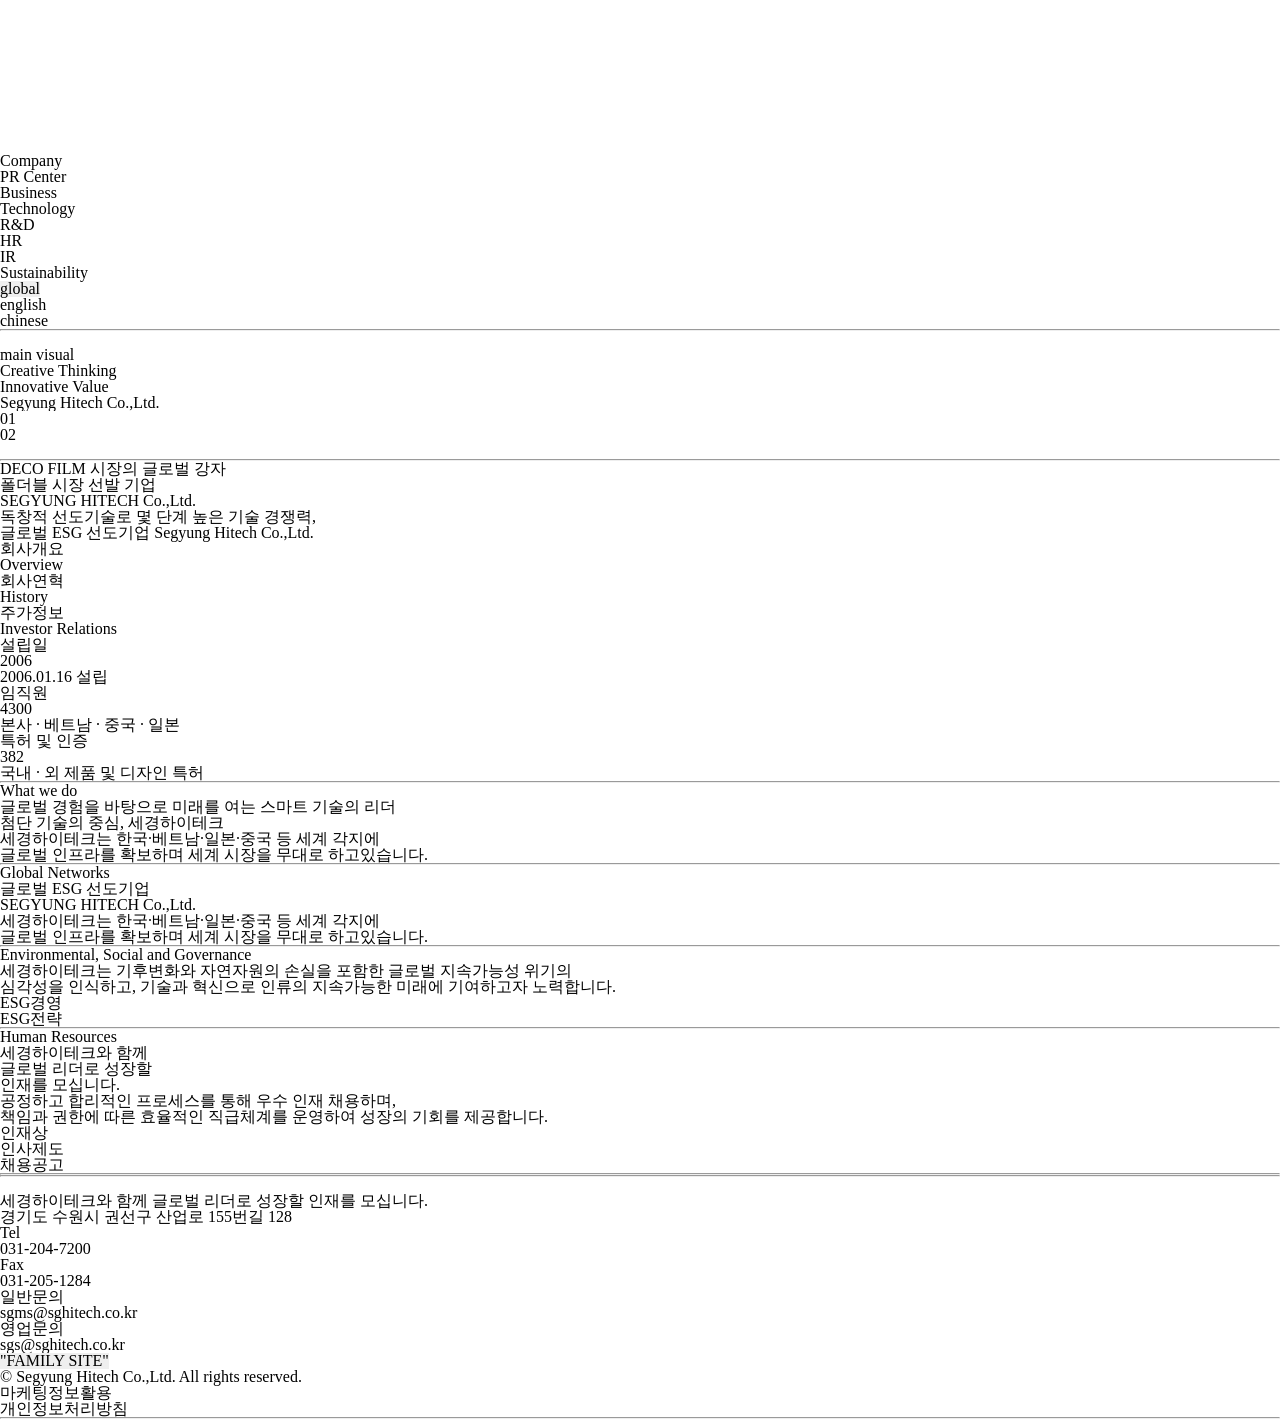
==== segyung/index.html @ 6e2e0321 "html하는중" ====
<!DOCTYPE html>
<html lang="ko">
    <head>
        <meta charset="UTF-8" />
        <meta name="viewport" content="width=device-width, initial-scale=1.0" />
        <title>clone-Segyung Hitech</title>

        <!-- css -->
        <link rel="stylesheet" href="https://cdn.jsdelivr.net/npm/swiper@11/swiper-bundle.min.css" />

        <link rel="stylesheet" href="./css/reset.css" />
        <link rel="stylesheet" href="./css/common.css" />
        <link rel="stylesheet" href="./css/style.css" />

        <!-- js -->
        <script src="https://cdn.jsdelivr.net/npm/swiper@11/swiper-bundle.min.js"></script>
        <script src="./js/jquery-3.7.1.min.js"></script>
        <script src="https://cdn.jsdelivr.net/npm/gsap@3.12.7/dist/gsap.min.js"></script>
        <script src="https://cdn.jsdelivr.net/npm/gsap@3.12.7/dist/ScrollTrigger.min.js"></script>
        <script src="https://cdn.jsdelivr.net/npm/gsap@3.12.7/dist/ScrollToPlugin.min.js"></script>
        <script src="https://unpkg.com/split-type"></script>
        <script src="path/to/smooth-scroll.polyfills.min.js"></script>
    </head>
    <body>
        <!-- s:header-->
        <header class="top-fixed-object">
            <div class="header-inner">
                <nav>
                    <h1 class="logo">
                        <a href="#">
                            <svg></svg>
                        </a>
                    </h1>
                    <ul class="GNB">
                        <li>Company</li>
                        <li>PR Center</li>
                        <li>Business</li>
                        <li>Technology</li>
                        <li>R&D</li>
                        <li>HR</li>
                        <li>IR</li>
                        <li>Sustainability</li>
                    </ul>
                    <div class="header-util-box">
                        <div class="global">
                            <button type="button" class="global-btn">
                                <i class="hidden">global</i>
                            </button>
                            <ul class="lang-list">
                                <li>english</li>
                                <li>chinese</li>
                            </ul>
                        </div>
                        <div class="x-box">
                            <span></span>
                            <span></span>
                            <span></span>
                        </div>
                    </div>
                </nav>
            </div>
        </header>
        <hr />
        <!-- //e:header-->

        <!-- s:main -->
        <main>
            <div class="main-wrap">
                <section class="main-visual">
                    <article class="visual-wrap">
                        <div class="swiper main-visual-wrap">
                            <div class="swiper-wrapper">
                                <!-- Slides -->
                                <div class="swiper-slide main-visual-slide">
                                    <div class="visual-inner">
                                        <figure class="visual-item"><img src="" alt="" /></figure>
                                        <div class="visual-con">
                                            <div class="visual-con-area">
                                                <div class="visual-text-box">
                                                    <h2 class="hidden">main visual</h2>
                                                    <p>Creative Thinking</p>
                                                    <p class="move-right">Innovative Value</p>
                                                    <p>Segyung Hitech Co.,Ltd.</p>
                                                </div>
                                            </div>
                                        </div>
                                    </div>
                                </div>
                                <div class="swiper-slide main-visual-slide">
                                    <div class="visual-inner">
                                        <figure class="visual-item"><img src="" alt="" /></figure>
                                        <div class="visual-con">
                                            <div class="visual-con-area">
                                                <div class="visual-text-box">
                                                    <h2 class="hidden">main visual</h2>
                                                    <p>미래를 여는 기술,</p>
                                                    <p class="move-right">세경하이테크의</p>
                                                    <p>CMFP Design Innovation</p>
                                                </div>
                                            </div>
                                        </div>
                                    </div>
                                </div>
                            </div>
                        </div>
                        <div class="main-scroll-icon"></div>
                        <div class="main-visual-control">
                            <div class="main-visual-count">
                                <div class="control-box">
                                    <div class="nom-count">
                                        <p class="cur-nom">01</p>
                                        <span></span>
                                        <p class="total-nom">02</p>
                                    </div>
                                    <div class="control-bar-container">
                                        <div class="control-bar"></div>
                                    </div>
                                    <div class="btn-play">
                                        <button type="button" class="pause"></button>
                                        <button type="button" class="play"></button>
                                    </div>
                                </div>
                            </div>
                        </div>
                        <div class="main-visual-arrows"></div>
                    </article>
                </section>
                <hr />
                <!-- //e:visual -->

                <section class="main-contents">
                    <article class="main-con1 global-reader">
                        <div class="inner main-con1-inner">
                            <div class="main-title-box">
                                <h4 class="main-title">DECO FILM 시장의 글로벌 강자</h4>
                                <strong class="sub-title">
                                    폴더블 시장 선발 기업 <br />
                                    SEGYUNG HITECH Co.,Ltd.</strong
                                >

                                <p class="main-text">
                                    독창적 선도기술로 몇 단계 높은 기술 경쟁력, <br />
                                    글로벌 ESG 선도기업 Segyung Hitech Co.,Ltd.
                                </p>
                            </div>
                            <div class="main-con1-info">
                                <div class="info-link">
                                    <a href="" class="circle">
                                        <p>회사개요</p>
                                        <p>Overview</p>
                                    </a>
                                </div>
                                <div class="info-link">
                                    <a href="" class="circle">
                                        <p>회사연혁</p>
                                        <p>History</p>
                                    </a>
                                </div>
                                <div class="info-link">
                                    <a href="" class="circle">
                                        <p>주가정보</p>
                                        <p>Investor Relations</p>
                                    </a>
                                </div>
                                <div class="info-con">
                                    <ul class="info-list">
                                        <li>
                                            <dl>
                                                <dt>설립일</dt>
                                                <dd>2006</dd>
                                                <dd>2006.01.16 설립</dd>
                                            </dl>
                                        </li>
                                        <li>
                                            <dl>
                                                <dt>임직원</dt>
                                                <dd>4300</dd>
                                                <dd>본사 · 베트남 · 중국 · 일본</dd>
                                            </dl>
                                        </li>
                                        <li>
                                            <dl>
                                                <dt>특허 및 인증</dt>
                                                <dd>382</dd>
                                                <dd>국내 · 외 제품 및 디자인 특허</dd>
                                            </dl>
                                        </li>
                                    </ul>
                                    <div class="info-logo"></div>
                                </div>
                            </div>
                        </div>
                    </article>
                    <hr />
                    <!-- //e:main-con1 -->

                    <article class="main-con2 what-we-do">
                        <div class="inner main-con2-inner">
                            <div class="main2-title-box">
                                <h4 class="main-title">What we do</h4>
                                <strong class="sub-title"
                                    >글로벌 경험을 바탕으로 미래를 여는 스마트 기술의 리더<br />
                                    첨단 기술의 중심, 세경하이테크</strong
                                >
                                <p class="main-text">
                                    세경하이테크는 한국·베트남·일본·중국 등 세계 각지에<br />
                                    글로벌 인프라를 확보하며 세계 시장을 무대로 하고있습니다.
                                </p>
                            </div>
                            <div class="main-prd-img"></div>
                        </div>
                    </article>
                    <hr />
                    <!-- //e:main-con2 -->

                    <article class="main-con3 global-networks">
                        <div class="bg"></div>
                        <div class="inner main-con3-inner">
                            <div class="text-area">
                                <h4 class="main-title">Global Networks</h4>
                                <strong class="sub-title"
                                    >글로벌 ESG 선도기업<br />
                                    SEGYUNG HITECH Co.,Ltd.</strong
                                >
                                <p class="main-text">
                                    세경하이테크는 한국·베트남·일본·중국 등 세계 각지에<br />
                                    글로벌 인프라를 확보하며 세계 시장을 무대로 하고있습니다.
                                </p>
                            </div>
                        </div>
                        <div class="main-patner-logo"></div>
                    </article>
                    <hr />
                    <!-- //e:main-con3 -->

                    <article class="main-con4 ESG">
                        <div class="inner main-con4-inner">
                            <div class="text-area">
                                <h4 class="main-title">Environmental, Social and Governance</h4>
                                <strong class="sub-title"><figure></figure></strong>
                                <p class="main-text">
                                    세경하이테크는 기후변화와 자연자원의 손실을 포함한 글로벌 지속가능성 위기의<br />
                                    심각성을 인식하고, 기술과 혁신으로 인류의 지속가능한 미래에 기여하고자 노력합니다.
                                </p>
                            </div>
                            <ul class="circle">
                                <li>
                                    <a href="#"><p>ESG경영</p></a>
                                </li>
                                <li>
                                    <a href="#"><p>ESG전략</p></a>
                                </li>
                            </ul>
                        </div>
                    </article>
                    <hr />
                    <!-- //e:main-con4 -->

                    <article class="main-con5 recruit">
                        <div class="inner main-con5-inner">
                            <div class="text-area">
                                <h4 class="main-title">Human Resources</h4>
                                <strong class="sub-title"
                                    >세경하이테크와 함께<br />
                                    글로벌 리더로 성장할<br />
                                    인재를 모십니다.</strong
                                >
                                <p class="main-text">
                                    공정하고 합리적인 프로세스를 통해 우수 인재 채용하며,<br />
                                    책임과 권한에 따른 효율적인 직급체계를 운영하여 성장의 기회를 제공합니다.
                                </p>
                            </div>
                            <ul class="circle">
                                <li>
                                    <a href="#"><p>인재상</p></a>
                                </li>
                                <li>
                                    <a href="#"><p>인사제도</p></a>
                                </li>
                                <li>
                                    <a href="#"><p>채용공고</p></a>
                                </li>
                            </ul>
                        </div>
                    </article>
                    <hr />
                    <!-- //e:main-con1 -->
                </section>
                <!-- //e:contents -->
            </div>
        </main>
        <hr />
        <!-- //e:main -->

        <!-- s:footer -->
        <footer>
            <button type="button" class="btn-top"></button>
            <div class="inner foot-inner">
                <div class="foot-top">
                    <div class="foot-con-left">
                        <div class="title-box">
                            <a href="#" class="foot-logo"></a>
                            <p>세경하이테크와 함께 글로벌 리더로 성장할 인재를 모십니다.</p>
                        </div>
                        <div class="foot-adress">
                            <p>경기도 수원시 권선구 산업로 155번길 128</p>
                            <ul class="adress">
                                <li>
                                    <dl>
                                        <dt>Tel</dt>
                                        <dd>031-204-7200</dd>
                                    </dl>
                                </li>
                                <li>
                                    <dl>
                                        <dt>Fax</dt>
                                        <dd>031-205-1284</dd>
                                    </dl>
                                </li>
                                <li>
                                    <dl>
                                        <dt>일반문의</dt>
                                        <dd>sgms@sghitech.co.kr</dd>
                                    </dl>
                                </li>
                                <li>
                                    <dl>
                                        <dt>영업문의</dt>
                                        <dd>sgs@sghitech.co.kr</dd>
                                    </dl>
                                </li>
                            </ul>
                        </div>
                    </div>
                    <div class="foot-con-right">
                        <div class="family-site">
                            <button type="submit">"FAMILY SITE"</button>
                            <ul class="site-list"></ul>
                        </div>
                    </div>
                </div>
                <div class="foot-bottom">
                    <div class="foot-bottom-bg">
                        <p class="copyright">© Segyung Hitech Co.,Ltd. All rights reserved.</p>
                        <div>
                            <p>마케팅정보활용</p>
                            <p>개인정보처리방침</p>
                        </div>
                    </div>
                </div>
            </div>
        </footer>
        <hr />
        <!-- //e:footer -->
    </body>
</html>
---- segyung/css/common.css ----
@charset "utf-8";

* {
    margin: 0;
    padding: 0;
    box-sizing: border-box;
}

a {
    text-decoration: none;
    color: inherit;
}

a:hover {
    text-decoration: none;
    color: inherit;
}

:root {
    --main-color: #458117;
    --sub-color: #72a730;
    --gray-color: #f5f5f5;
}
---- segyung/css/style.css ----
@charset 'utf-8';
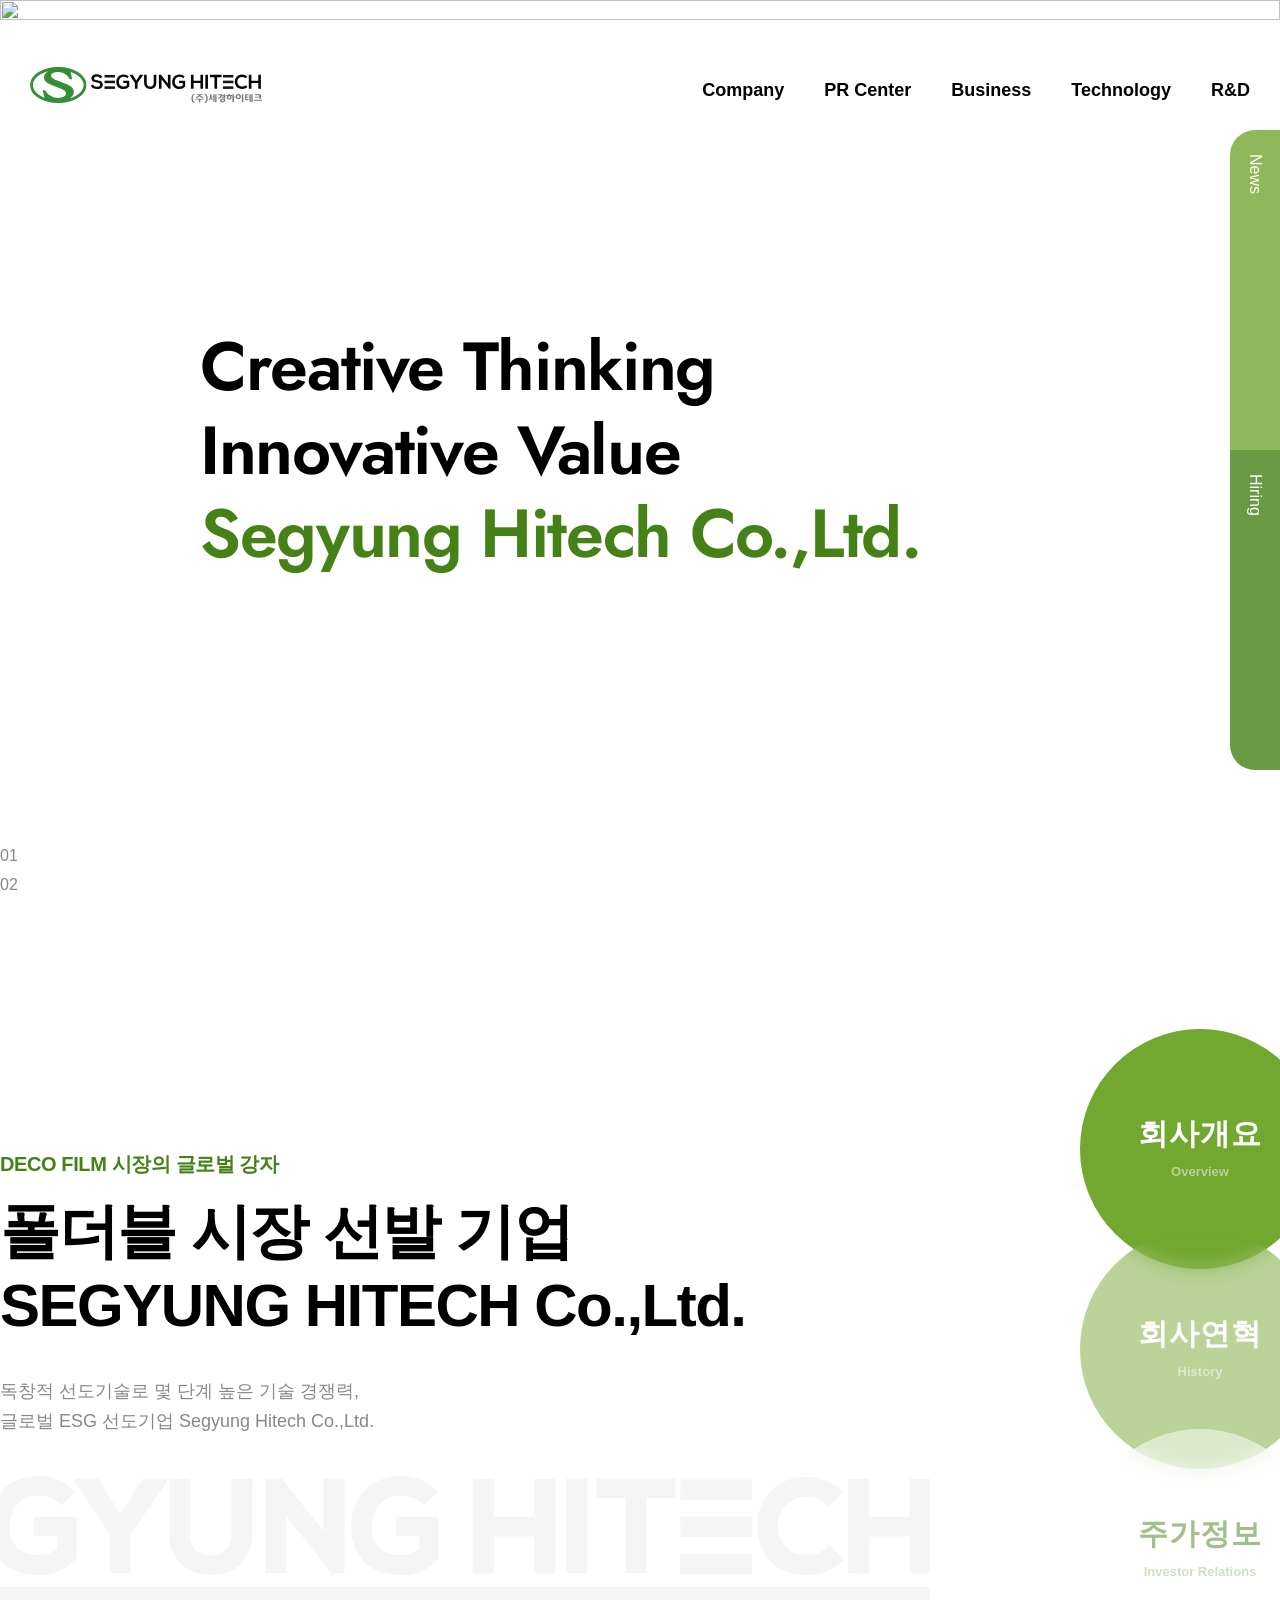
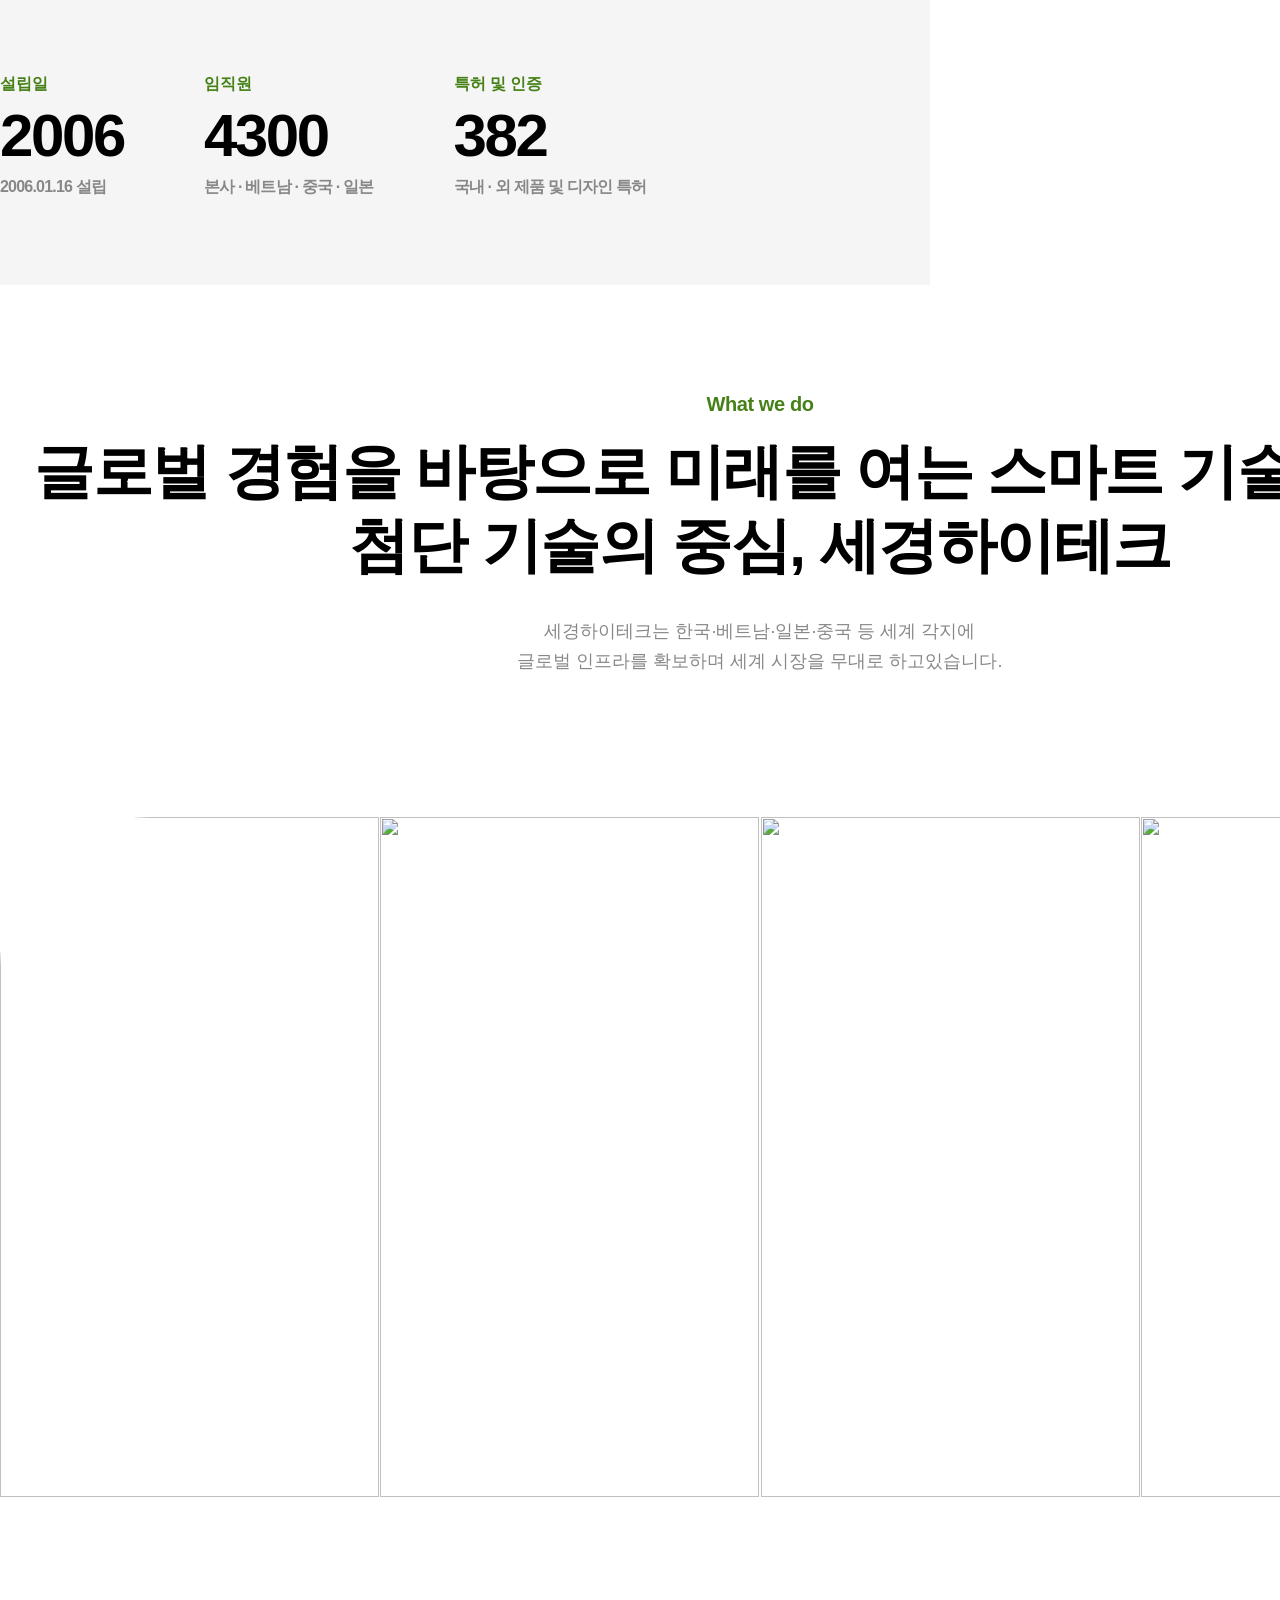
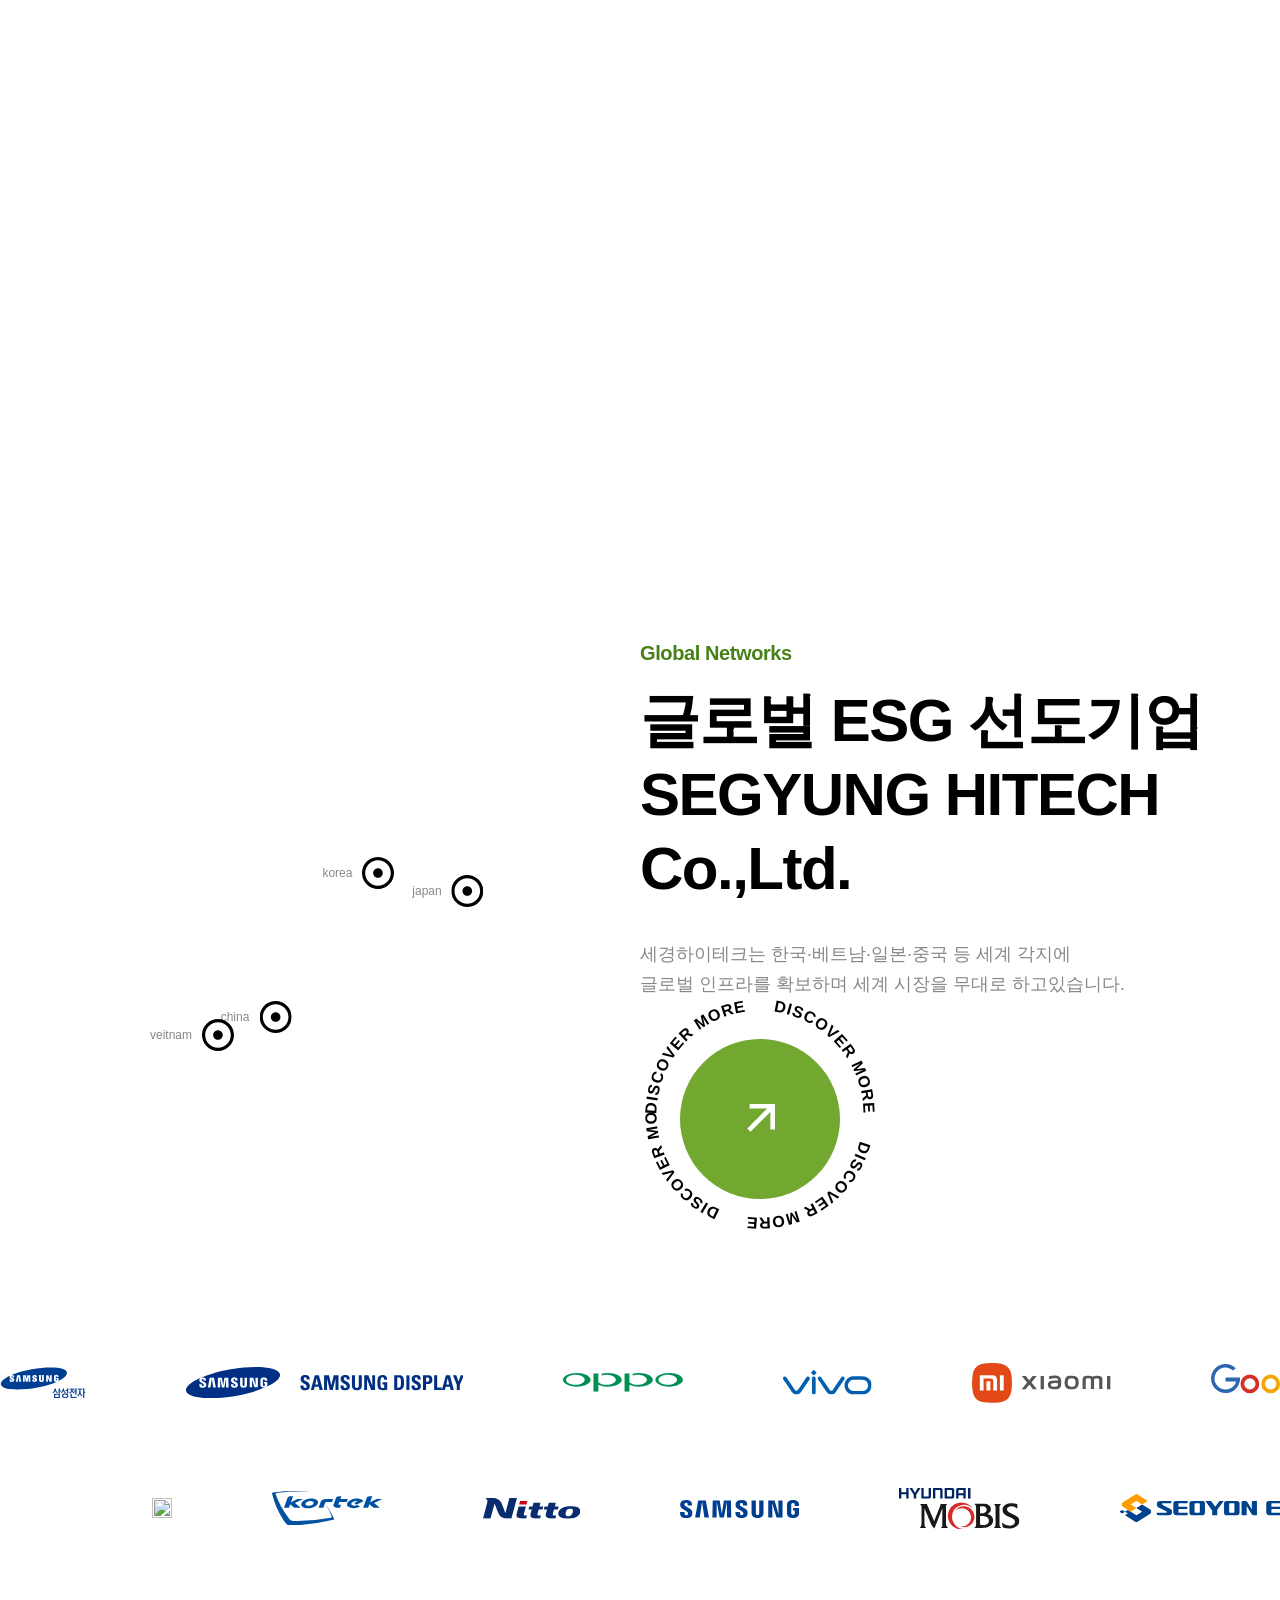
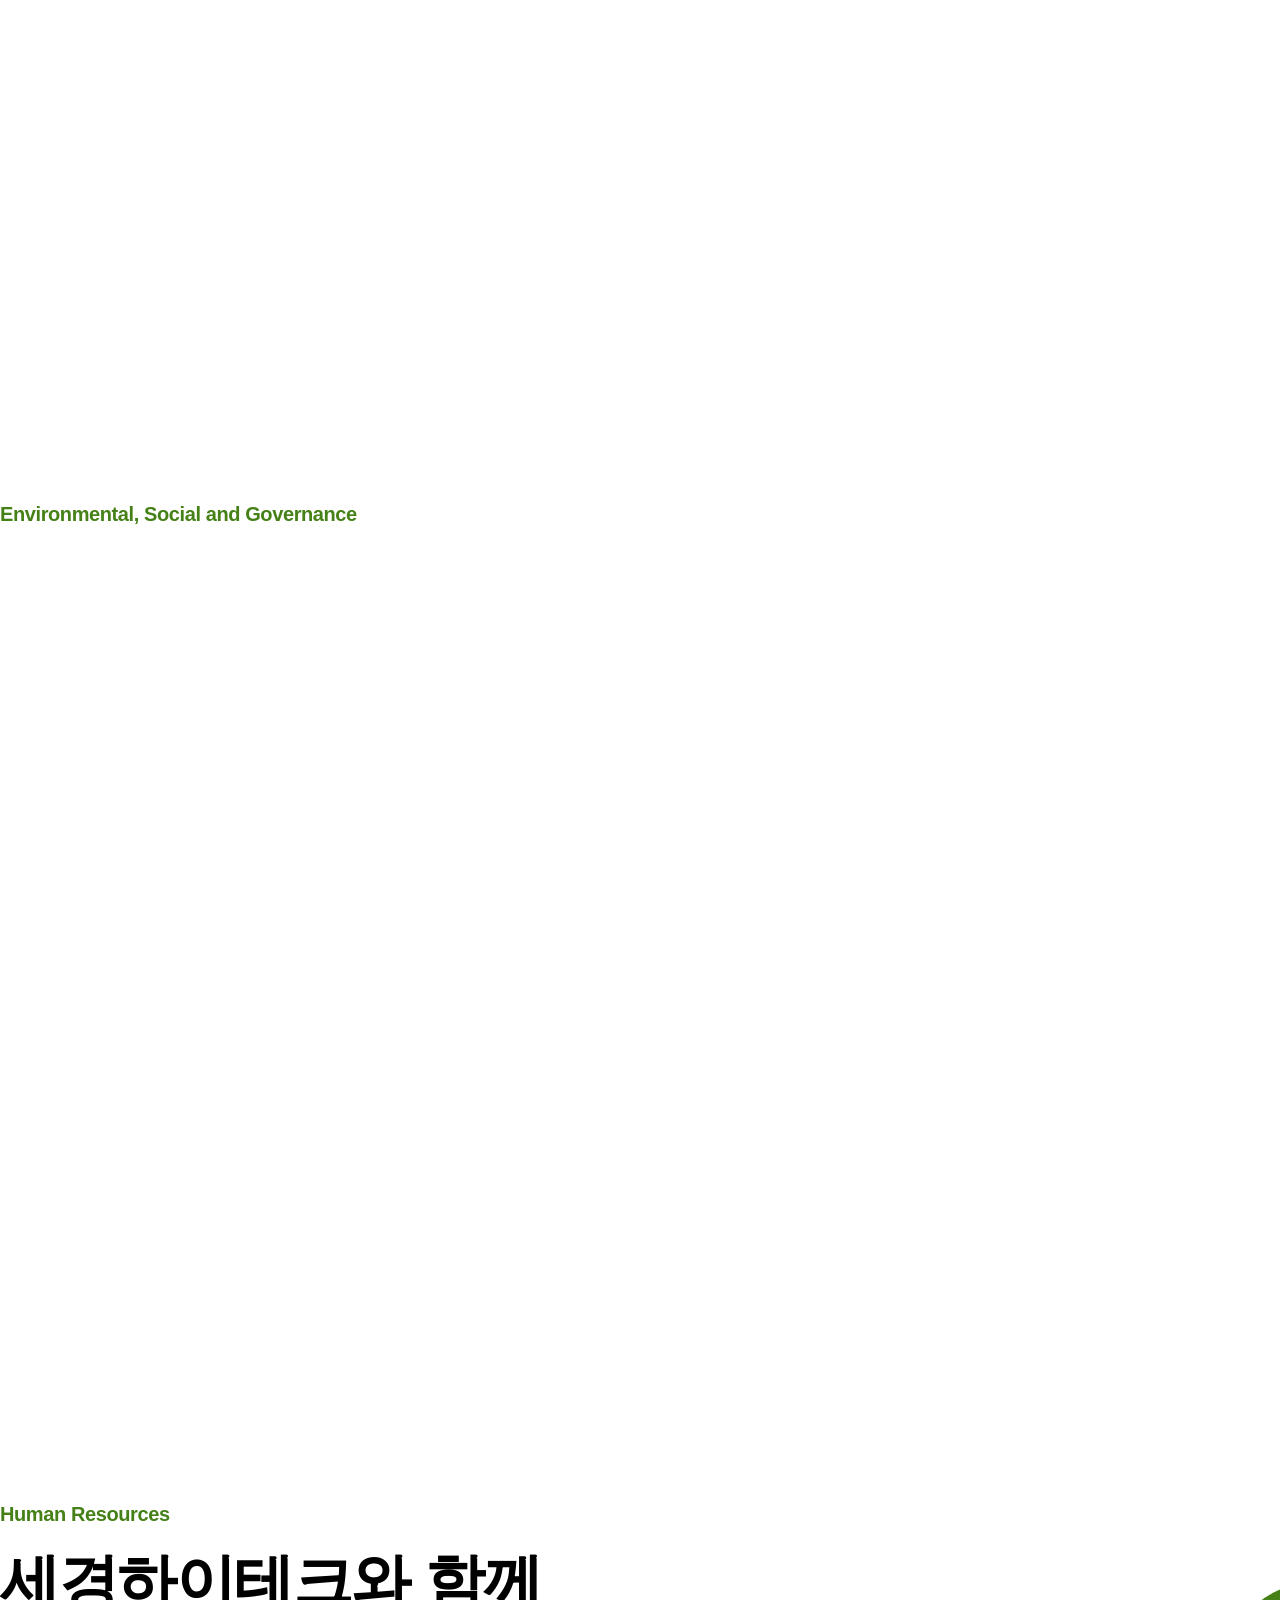
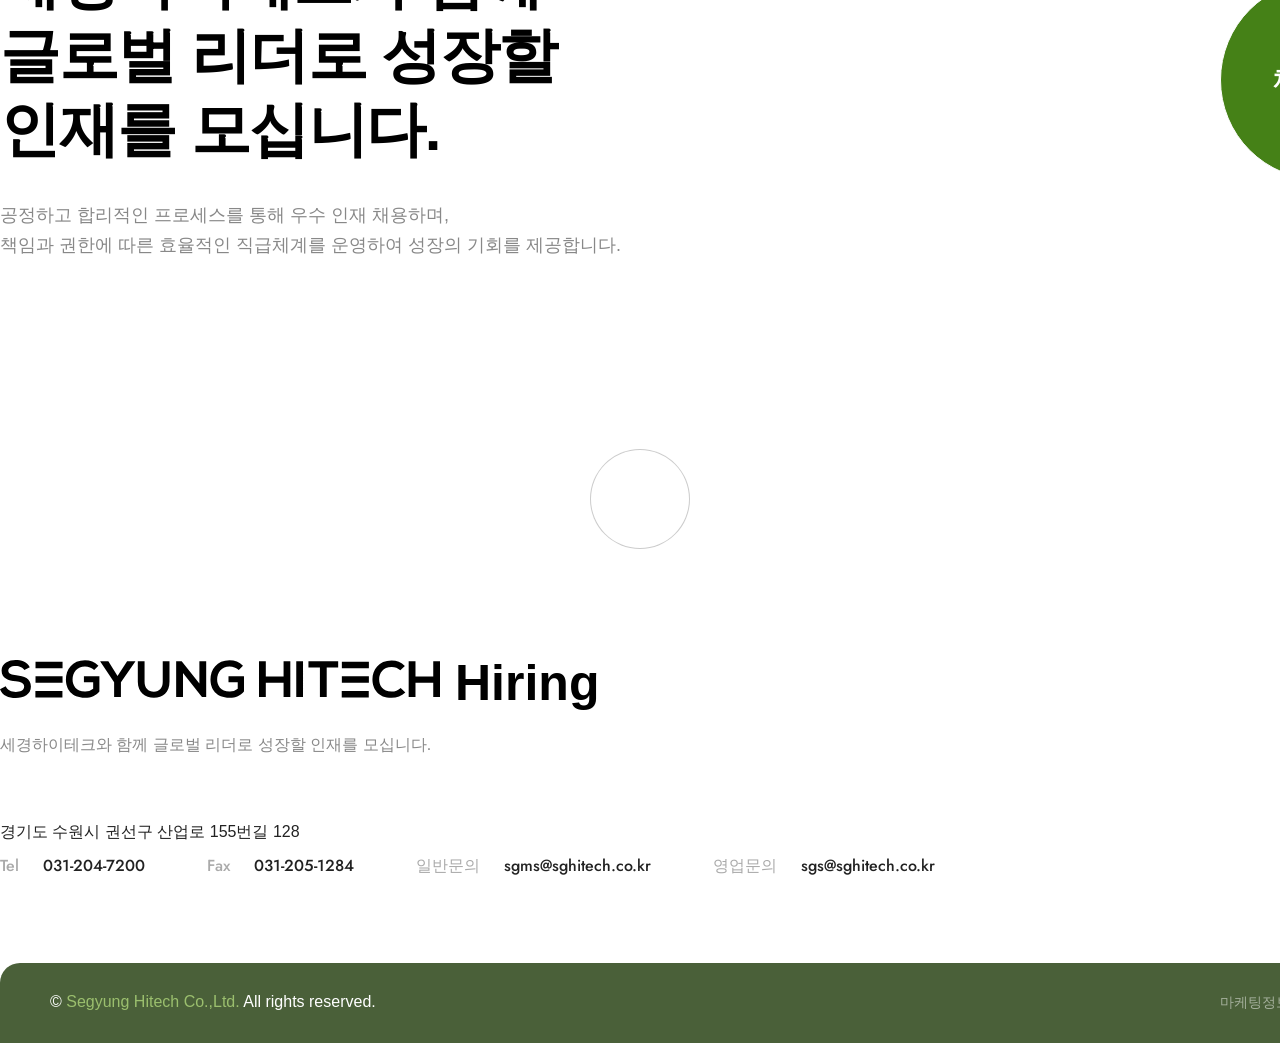
==== commit 42de7469: "css1차" ====
--- a/segyung/index.html
+++ b/segyung/index.html
@@ -1,356 +1,2208 @@
 <!DOCTYPE html>
 <html lang="ko">
-    <head>
-        <meta charset="UTF-8" />
-        <meta name="viewport" content="width=device-width, initial-scale=1.0" />
-        <title>clone-Segyung Hitech</title>
+  <head>
+    <meta charset="UTF-8" />
+    <meta name="viewport" content="width=device-width, initial-scale=1.0" />
+    <title>clone-Segyung Hitech</title>
 
-        <!-- css -->
-        <link rel="stylesheet" href="https://cdn.jsdelivr.net/npm/swiper@11/swiper-bundle.min.css" />
+    <!-- css -->
+    <link rel="stylesheet" href="https://cdn.jsdelivr.net/npm/swiper@11/swiper-bundle.min.css" />
 
-        <link rel="stylesheet" href="./css/reset.css" />
-        <link rel="stylesheet" href="./css/common.css" />
-        <link rel="stylesheet" href="./css/style.css" />
+    <link rel="stylesheet" href="./css/reset.css" />
+    <link rel="stylesheet" href="./css/common.css" />
+    <link rel="stylesheet" href="./css/style.css" />
 
-        <!-- js -->
-        <script src="https://cdn.jsdelivr.net/npm/swiper@11/swiper-bundle.min.js"></script>
-        <script src="./js/jquery-3.7.1.min.js"></script>
-        <script src="https://cdn.jsdelivr.net/npm/gsap@3.12.7/dist/gsap.min.js"></script>
-        <script src="https://cdn.jsdelivr.net/npm/gsap@3.12.7/dist/ScrollTrigger.min.js"></script>
-        <script src="https://cdn.jsdelivr.net/npm/gsap@3.12.7/dist/ScrollToPlugin.min.js"></script>
-        <script src="https://unpkg.com/split-type"></script>
-        <script src="path/to/smooth-scroll.polyfills.min.js"></script>
-    </head>
-    <body>
-        <!-- s:header-->
-        <header class="top-fixed-object">
-            <div class="header-inner">
-                <nav>
-                    <h1 class="logo">
-                        <a href="#">
-                            <svg></svg>
-                        </a>
-                    </h1>
-                    <ul class="GNB">
-                        <li>Company</li>
-                        <li>PR Center</li>
-                        <li>Business</li>
-                        <li>Technology</li>
-                        <li>R&D</li>
-                        <li>HR</li>
-                        <li>IR</li>
-                        <li>Sustainability</li>
-                    </ul>
-                    <div class="header-util-box">
-                        <div class="global">
-                            <button type="button" class="global-btn">
-                                <i class="hidden">global</i>
-                            </button>
-                            <ul class="lang-list">
-                                <li>english</li>
-                                <li>chinese</li>
-                            </ul>
-                        </div>
-                        <div class="x-box">
-                            <span></span>
-                            <span></span>
-                            <span></span>
-                        </div>
+    <!-- js -->
+    <script src="https://cdn.jsdelivr.net/npm/swiper@11/swiper-bundle.min.js"></script>
+    <script src="./js/jquery-3.7.1.min.js"></script>
+    <script src="https://cdn.jsdelivr.net/npm/gsap@3.12.7/dist/gsap.min.js"></script>
+    <script src="https://cdn.jsdelivr.net/npm/gsap@3.12.7/dist/ScrollTrigger.min.js"></script>
+    <script src="https://cdn.jsdelivr.net/npm/gsap@3.12.7/dist/ScrollToPlugin.min.js"></script>
+    <script src="https://unpkg.com/split-type"></script>
+    <script src="path/to/smooth-scroll.polyfills.min.js"></script>
+
+    <script src="./js/script.js"></script>
+  </head>
+  <body>
+    <div class="cursor"></div>
+    <!-- s:header-->
+    <header id="header">
+      <div class="header-inner">
+        <nav>
+          <h1 class="logo">
+            <a href="#">
+              <svg
+                xmlns="http://www.w3.org/2000/svg"
+                xmlns:xlink="http://www.w3.org/1999/xlink"
+                width="232"
+                height="36"
+                viewBox="0 0 232 36"
+              >
+                <defs>
+                  <style>
+                    .a {
+                      fill: none;
+                    }
+
+                    .b {
+                      clip-path: url(#a);
+                    }
+
+                    .c {
+                      fill: url(#b);
+                    }
+
+                    .d {
+                      clip-path: url(#c);
+                    }
+
+                    .e {
+                      fill: #090506;
+                    }
+
+                    .f {
+                      fill: #767676;
+                    }
+
+                    .g {
+                      fill: #1b1311;
+                    }
+                  </style>
+                  <clipPath id="a">
+                    <path
+                      class="a"
+                      d="M42.066,12.187l-1.24-7.233a29.074,29.074,0,0,1,4.59,2.03c3.563,1.98,7.182,5.156,7.976,9.354a8.992,8.992,0,0,1,0,3.325c-.794,4.2-4.414,7.374-7.976,9.352a30.137,30.137,0,0,1-6.306,2.575c.207-.1.411-.213.61-.325,2.523-1.436,4.181-3.5,4.181-6.4a6.164,6.164,0,0,0-2.079-4.642,22.885,22.885,0,0,0-6.878-3.749l-7.781-2.939a18.6,18.6,0,0,1-4.811-2.484,3.026,3.026,0,0,1-1.269-2.3,3.093,3.093,0,0,1,1.839-2.666,10.441,10.441,0,0,1,5.142-1.13,12.724,12.724,0,0,1,6.7,1.771A13.264,13.264,0,0,1,39.572,11.9l.153.283Zm-31,16.829C7.5,27.037,3.881,23.86,3.084,19.663a8.992,8.992,0,0,1,0-3.325c.8-4.2,4.414-7.374,7.978-9.354a31.209,31.209,0,0,1,8.118-3.042,13.58,13.58,0,0,0-1.3.645c-2.288,1.308-3.912,3.177-3.912,5.826a5.971,5.971,0,0,0,2.151,4.516A21.841,21.841,0,0,0,22.8,18.545l7,2.712a16.763,16.763,0,0,1,4.842,2.552,3.54,3.54,0,0,1,1.424,2.606,3.784,3.784,0,0,1-2.164,3.2A10.939,10.939,0,0,1,28.194,31a14.434,14.434,0,0,1-7.345-2,16.576,16.576,0,0,1-5.735-5.609l-.161-.252H12.576l2,7.51a27.751,27.751,0,0,1-3.515-1.635M28.24,0A38.76,38.76,0,0,0,9.577,4.474C5.256,6.893,1.192,10.706.215,15.763a11.76,11.76,0,0,0,0,4.477c.976,5.053,5.041,8.864,9.362,11.286A38.8,38.8,0,0,0,28.24,36,38.807,38.807,0,0,0,46.9,31.526c4.319-2.422,8.383-6.233,9.36-11.286a11.76,11.76,0,0,0,0-4.477c-.976-5.057-5.041-8.87-9.36-11.29A38.763,38.763,0,0,0,28.24,0Z"
+                    />
+                  </clipPath>
+                  <linearGradient id="b" y1="1" x2="0.034" y2="1" gradientUnits="objectBoundingBox">
+                    <stop offset="0" stop-color="#72a730" />
+                    <stop offset="1" stop-color="#358e37" />
+                  </linearGradient>
+                  <clipPath id="c">
+                    <rect class="a" width="171" height="36" transform="translate(61)" />
+                  </clipPath>
+                </defs>
+                <g transform="translate(0 0)">
+                  <g class="b" transform="translate(0 0)">
+                    <rect class="c" width="56.477" height="36" transform="translate(0 0)" />
+                  </g>
+                  <g class="d" transform="translate(0 0)">
+                    <path
+                      class="e"
+                      d="M42.854,7.943a4,4,0,0,0-3.311-1.555c-1.956,0-2.894.817-2.894,1.854,0,1.218,1.437,1.557,3.113,1.756,2.913.36,5.625,1.118,5.625,4.449,0,3.113-2.751,4.45-5.866,4.45-2.851,0-5.046-.877-6.083-3.432l2.195-1.138a3.979,3.979,0,0,0,3.93,2.214c1.656,0,3.211-.579,3.211-2.095,0-1.316-1.376-1.854-3.231-2.056-2.853-.339-5.486-1.095-5.486-4.226,0-2.872,2.833-4.053,5.406-4.072,2.175,0,4.429.62,5.486,2.773Z"
+                      transform="translate(27.379 3.205)"
+                    />
+                    <path
+                      class="e"
+                      d="M58.662,7.949a5.363,5.363,0,0,0-3.553-1.4c-2.99,0-4.807,2.275-4.807,5.147a4.422,4.422,0,0,0,4.807,4.67,4.642,4.642,0,0,0,3.154-1.118V12.776H54.691v-2.35h5.984V16.31a6.958,6.958,0,0,1-5.566,2.514c-5.246,0-7.382-3.452-7.382-7.123,0-3.93,2.453-7.562,7.382-7.562A7.387,7.387,0,0,1,60.3,6.273Z"
+                      transform="translate(38.567 3.241)"
+                    />
+                    <path
+                      class="e"
+                      d="M61.853,10.13l3.71-5.768h3.174v.121l-5.566,8.08V18.33H60.535V12.564l-5.367-8.08V4.362H58.3Z"
+                      transform="translate(44.393 3.415)"
+                    />
+                    <path
+                      class="e"
+                      d="M75.565,4.373v8c0,4.128-2.534,6.246-6.046,6.246a5.828,5.828,0,0,1-6.2-6.246v-8h2.612v8c0,2.514,1.437,3.851,3.611,3.851s3.413-1.457,3.413-3.851v-8Z"
+                      transform="translate(50.772 3.424)"
+                    />
+                    <path
+                      class="e"
+                      d="M80.608,4.351H83.24V18.338H81.606v.02L74.264,8.921v9.418H71.629V4.371h2.134l6.845,8.66Z"
+                      transform="translate(57.281 3.407)"
+                    />
+                    <path
+                      class="e"
+                      d="M90,7.949a5.362,5.362,0,0,0-3.552-1.4c-2.992,0-4.807,2.275-4.807,5.147a4.421,4.421,0,0,0,4.807,4.67A4.638,4.638,0,0,0,89.6,15.252V12.776h-3.57v-2.35h5.982V16.31a6.957,6.957,0,0,1-5.565,2.514c-5.247,0-7.382-3.452-7.382-7.123,0-3.93,2.453-7.562,7.382-7.562a7.393,7.393,0,0,1,5.188,2.134Z"
+                      transform="translate(63.108 3.241)"
+                    />
+                    <path
+                      class="e"
+                      d="M99.089,18.341V12.694H92.224v5.647H89.589V4.373h2.635V10.26h6.864V4.373H101.7V18.341Z"
+                      transform="translate(71.344 3.424)"
+                    />
+                    <rect class="e" width="2.616" height="13.968" transform="translate(175.337 7.777)" />
+                    <path
+                      class="e"
+                      d="M104.738,6.757H100.31V4.362H111.8V6.757h-4.429V18.33h-2.635Z"
+                      transform="translate(79.738 3.415)"
+                    />
+                    <path
+                      class="e"
+                      d="M126.9,16.695a7.353,7.353,0,0,1-5.306,2.075c-5.187,0-7.383-3.57-7.4-7.2a7.032,7.032,0,0,1,7.4-7.364,7.207,7.207,0,0,1,5.126,2.136l-1.754,1.7a4.8,4.8,0,0,0-3.372-1.318,4.581,4.581,0,0,0-4.809,4.85,4.476,4.476,0,0,0,4.809,4.728A5.15,5.15,0,0,0,125.1,14.88Z"
+                      transform="translate(90.602 3.292)"
+                    />
+                    <path
+                      class="e"
+                      d="M131.538,18.341V12.694h-6.864v5.647H122.04V4.373h2.633V10.26h6.864V4.373h2.612V18.341Z"
+                      transform="translate(96.752 3.424)"
+                    />
+                    <path
+                      class="f"
+                      d="M93.153,24.287a2.833,2.833,0,0,1-1.959-.72q-1.3-1.169-1.3-3.956t1.3-3.928a2.826,2.826,0,0,1,1.959-.722v.858a1.5,1.5,0,0,0-1.193.765,5.361,5.361,0,0,0-.713,3.042,5.31,5.31,0,0,0,.713,3.031,1.486,1.486,0,0,0,1.193.756Z"
+                      transform="translate(71.581 11.713)"
+                    />
+                    <path
+                      class="f"
+                      d="M100.386,20.631H96.981v2.6H95.528v-2.6h-3.4v-.893h8.255Zm-.533-2.523L99.529,19a6.12,6.12,0,0,1-1.888-.574A3.4,3.4,0,0,1,96.285,17.4a2.983,2.983,0,0,1-1.282,1A6.509,6.509,0,0,1,93.035,19l-.353-.9q2.557-.463,2.764-1.931H93.1v-.9h6.314v.9H97.063a1.837,1.837,0,0,0,.884,1.22,5.026,5.026,0,0,0,1.906.72"
+                      transform="translate(73.334 11.954)"
+                    />
+                    <path
+                      class="f"
+                      d="M100.427,19.61q0,2.789-1.3,3.955a2.83,2.83,0,0,1-1.961.722v-.875a1.467,1.467,0,0,0,1.184-.756,5.252,5.252,0,0,0,.722-3.033,5.292,5.292,0,0,0-.722-3.04,1.477,1.477,0,0,0-1.184-.765V14.96a2.837,2.837,0,0,1,1.961.72q1.3,1.15,1.3,3.93"
+                      transform="translate(77.276 11.713)"
+                    />
+                    <path
+                      class="f"
+                      d="M103.941,20.63l-.713.686a3.608,3.608,0,0,1-.913-.922,3.218,3.218,0,0,1-.569-1.145,3.083,3.083,0,0,1-.569,1.141,4.006,4.006,0,0,1-.993.968l-.713-.678a4.049,4.049,0,0,0,1.264-1.724,7.331,7.331,0,0,0,.3-2.35V15.337h1.373v1.271a7.165,7.165,0,0,0,.325,2.359,3.805,3.805,0,0,0,1.211,1.664m1.626,2.532H104.33V18.4h-1.282v-.9h1.282V15.235h1.237Zm1.869.094h-1.282V15.235h1.282Z"
+                      transform="translate(79.081 11.929)"
+                    />
+                    <path
+                      class="f"
+                      d="M112.038,19.525h-1.453v-.763h-1.8v-.875h1.8v-.8H108.95q-.7,1.888-3.657,2.919l-.524-.824q2.7-1.006,2.853-2.687c.02-.159-.062-.239-.242-.239h-2.466v-.9h3.577c.474,0,.7.216.686.644-.007.07-.012.141-.02.216h1.428v-.979h1.453Zm-.018,2.008a1.723,1.723,0,0,1-.669,1.407,3.409,3.409,0,0,1-3.725.009,1.821,1.821,0,0,1,0-2.84,3.409,3.409,0,0,1,3.725.009,1.733,1.733,0,0,1,.669,1.416m-1.417,0a.943.943,0,0,0-.312-.726,1.145,1.145,0,0,0-.808-.287,1.164,1.164,0,0,0-.813.287.94.94,0,0,0-.316.726.924.924,0,0,0,.316.72,1.17,1.17,0,0,0,.813.283,1.151,1.151,0,0,0,.808-.283.927.927,0,0,0,.312-.72"
+                      transform="translate(83.229 11.929)"
+                    />
+                    <path
+                      class="f"
+                      d="M115,17.079h-.8a2.083,2.083,0,0,1,.48,1.391,2.024,2.024,0,0,1-.66,1.574,2.922,2.922,0,0,1-3.536,0,2.026,2.026,0,0,1-.654-1.574,2.1,2.1,0,0,1,.469-1.391h-.8v-.9h2.042V15.114h1.453v1.064H115Zm-1.706,1.391a1.217,1.217,0,0,0-.289-.85,1.065,1.065,0,0,0-1.517,0,1.394,1.394,0,0,0,0,1.7,1.065,1.065,0,0,0,1.517,0,1.209,1.209,0,0,0,.289-.849m5.021.308h-1.4v4.573h-1.455V15.33h1.455v2.548h1.4Z"
+                      transform="translate(86.925 11.834)"
+                    />
+                    <path
+                      class="f"
+                      d="M119.987,17.7a2.285,2.285,0,0,1-.722,1.781,3.175,3.175,0,0,1-3.865,0,2.285,2.285,0,0,1-.722-1.781,2.281,2.281,0,0,1,.727-1.776,3.16,3.16,0,0,1,3.86,0,2.284,2.284,0,0,1,.722,1.779m-1.426,0a1.444,1.444,0,0,0-.339-1.011,1.257,1.257,0,0,0-1.779,0,1.68,1.68,0,0,0,0,2.024,1.257,1.257,0,0,0,1.779,0,1.445,1.445,0,0,0,.339-1.013m3.783,5.552h-1.455V15.235h1.455Z"
+                      transform="translate(90.987 11.929)"
+                    />
+                    <path
+                      class="f"
+                      d="M123.924,20.914a7.63,7.63,0,0,1-2.493.351c-.234,0-.453-.007-.658-.025a.871.871,0,0,1-.669-.308,1.219,1.219,0,0,1-.144-.67V15.354h3.586v.9h-2.222v1.458h1.671v.893h-1.671v1.416a.247.247,0,0,0,.242.282c.139.012.3.018.471.018a6.939,6.939,0,0,0,1.715-.2Zm1.779,2.248h-1.237V18.616h-1.1V17.7h1.1V15.235H125.7Zm1.815.094h-1.282V15.235h1.282Z"
+                      transform="translate(95.123 11.929)"
+                    />
+                    <path
+                      class="f"
+                      d="M133.073,21.621h-8.255v-.9h8.255Zm-.913-5.6-.344,4h-1.282V18.541H125.8v-.9h4.732V16.55c0-.205-.093-.308-.28-.308h-4.381v-.9h5.618q.733,0,.669.678"
+                      transform="translate(98.927 12.012)"
+                    />
+                    <rect class="g" width="10.45" height="2.555" transform="translate(74.544 7.94)" />
+                    <rect class="g" width="10.45" height="2.555" transform="translate(74.544 13.643)" />
+                    <rect class="g" width="10.45" height="2.555" transform="translate(74.498 19.349)" />
+                    <rect class="g" width="10.45" height="2.555" transform="translate(192.962 7.94)" />
+                    <rect class="g" width="10.45" height="2.555" transform="translate(192.962 13.643)" />
+                    <rect class="g" width="10.45" height="2.555" transform="translate(192.915 19.349)" />
+                  </g>
+                </g>
+              </svg>
+            </a>
+          </h1>
+          <ul class="gnb">
+            <li><a href="#">Company</a></li>
+            <li><a href="#">PR Center</a></li>
+            <li><a href="#">Business</a></li>
+            <li><a href="#">Technology</a></li>
+            <li><a href="#">R&D</a></li>
+            <li><a href="#">HR</a></li>
+            <li><a href="#">IR</a></li>
+            <li><a href="#">Sustainability</a></li>
+          </ul>
+          <div class="util-box">
+            <div class="global">
+              <button type="button" class="global-btn">
+                <i class="hidden">global</i>
+              </button>
+              <ul class="lang-list">
+                <li>korea</li>
+                <li>english</li>
+                <li>chinese</li>
+              </ul>
+            </div>
+            <div class="hamburger-btn">
+              <span></span>
+              <span></span>
+              <span></span>
+            </div>
+          </div>
+        </nav>
+      </div>
+    </header>
+    <hr />
+    <!-- //e:header-->
+
+    <!-- s:main -->
+    <main id="main">
+      <div class="main-wrap">
+        <section class="visual-wrap">
+          <div class="swiper main-visual-wrap">
+            <div class="swiper-wrapper">
+              <!-- Slides -->
+              <div class="swiper-slide main-visual-slide">
+                <figure class="visual-item">
+                  <img src="https://sghitech.co.kr/images/main/main_visual_01.jpg" alt="" />
+                </figure>
+
+                <div class="visual-con">
+                  <div class="visual-con-area">
+                    <div class="visual-text-box">
+                      <h2 class="hidden">main visual</h2>
+                      <p>Creative Thinking</p>
+                      <p class="move-right">Innovative Value</p>
+                      <p>Segyung Hitech Co.,Ltd.</p>
                     </div>
-                </nav>
+                  </div>
+                </div>
+              </div>
+              <div class="swiper-slide main-visual-slide">
+                <div class="visual-bg">
+                  <div class="visual-inner">
+                    <figure class="visual-item">
+                      <img src="https://sghitech.co.kr/images/main/main_visual_02_prd.png" alt="" />
+                    </figure>
+                    <div class="visual-con-area">
+                      <div class="visual-text-box">
+                        <h2 class="hidden">main visual</h2>
+                        <p>미래를 여는 기술,</p>
+                        <p class="move-right">세경하이테크의</p>
+                        <p>CMFP Design Innovation</p>
+                      </div>
+                    </div>
+                  </div>
+                </div>
+              </div>
             </div>
-        </header>
+          </div>
+          <div class="main-scroll-icon"></div>
+          <div class="main-visual-control">
+            <div class="main-visual-count">
+              <div class="control-box">
+                <div class="nom-count">
+                  <p class="cur-nom">01</p>
+                  <span></span>
+                  <p class="total-nom">02</p>
+                </div>
+                <div class="control-bar-container">
+                  <div class="control-bar"></div>
+                </div>
+                <div class="btn-play">
+                  <button type="button" class="pause"></button>
+                  <button type="button" class="play"></button>
+                </div>
+              </div>
+            </div>
+          </div>
+          <div class="main-visual-arrows"></div>
+        </section>
         <hr />
-        <!-- //e:header-->
+        <!-- //e:visual -->
 
-        <!-- s:main -->
-        <main>
-            <div class="main-wrap">
-                <section class="main-visual">
-                    <article class="visual-wrap">
-                        <div class="swiper main-visual-wrap">
-                            <div class="swiper-wrapper">
-                                <!-- Slides -->
-                                <div class="swiper-slide main-visual-slide">
-                                    <div class="visual-inner">
-                                        <figure class="visual-item"><img src="" alt="" /></figure>
-                                        <div class="visual-con">
-                                            <div class="visual-con-area">
-                                                <div class="visual-text-box">
-                                                    <h2 class="hidden">main visual</h2>
-                                                    <p>Creative Thinking</p>
-                                                    <p class="move-right">Innovative Value</p>
-                                                    <p>Segyung Hitech Co.,Ltd.</p>
-                                                </div>
-                                            </div>
-                                        </div>
-                                    </div>
-                                </div>
-                                <div class="swiper-slide main-visual-slide">
-                                    <div class="visual-inner">
-                                        <figure class="visual-item"><img src="" alt="" /></figure>
-                                        <div class="visual-con">
-                                            <div class="visual-con-area">
-                                                <div class="visual-text-box">
-                                                    <h2 class="hidden">main visual</h2>
-                                                    <p>미래를 여는 기술,</p>
-                                                    <p class="move-right">세경하이테크의</p>
-                                                    <p>CMFP Design Innovation</p>
-                                                </div>
-                                            </div>
-                                        </div>
-                                    </div>
-                                </div>
-                            </div>
-                        </div>
-                        <div class="main-scroll-icon"></div>
-                        <div class="main-visual-control">
-                            <div class="main-visual-count">
-                                <div class="control-box">
-                                    <div class="nom-count">
-                                        <p class="cur-nom">01</p>
-                                        <span></span>
-                                        <p class="total-nom">02</p>
-                                    </div>
-                                    <div class="control-bar-container">
-                                        <div class="control-bar"></div>
-                                    </div>
-                                    <div class="btn-play">
-                                        <button type="button" class="pause"></button>
-                                        <button type="button" class="play"></button>
-                                    </div>
-                                </div>
-                            </div>
-                        </div>
-                        <div class="main-visual-arrows"></div>
-                    </article>
-                </section>
-                <hr />
-                <!-- //e:visual -->
+        <section class="main-con global-reader">
+          <div class="inner global-reader-inner">
+            <div class="text-area">
+              <strong class="main-title">DECO FILM 시장의 글로벌 강자</strong>
+              <h3 class="sub-title">
+                폴더블 시장 선발 기업 <br />
+                SEGYUNG HITECH Co.,Ltd.
+              </h3>
+              <p class="main-text">
+                독창적 선도기술로 몇 단계 높은 기술 경쟁력, <br />
+                글로벌 ESG 선도기업 Segyung Hitech Co.,Ltd.
+              </p>
+            </div>
+            <div class="info-circle">
+              <div class="info-link">
+                <a href="" class="circle">
+                  <p>회사개요</p>
+                  <p>Overview</p>
+                </a>
+              </div>
+              <div class="info-link">
+                <a href="" class="circle">
+                  <p>회사연혁</p>
+                  <p>History</p>
+                </a>
+              </div>
+              <div class="info-link">
+                <a href="" class="circle">
+                  <p>주가정보</p>
+                  <p>Investor Relations</p>
+                </a>
+              </div>
+            </div>
+            <div class="info-con">
+              <ul class="info-list">
+                <li>
+                  <dl>
+                    <dt>설립일</dt>
+                    <dd>2006</dd>
+                    <dd>2006.01.16 설립</dd>
+                  </dl>
+                </li>
+                <li>
+                  <dl>
+                    <dt>임직원</dt>
+                    <dd>4300</dd>
+                    <dd>본사 · 베트남 · 중국 · 일본</dd>
+                  </dl>
+                </li>
+                <li>
+                  <dl>
+                    <dt>특허 및 인증</dt>
+                    <dd>382</dd>
+                    <dd>국내 · 외 제품 및 디자인 특허</dd>
+                  </dl>
+                </li>
+              </ul>
+              <div class="info-logo">
+                <svg xmlns="http://www.w3.org/2000/svg" width="1107.48" height="101.629" viewBox="0 0 1107.48 101.629">
+                  <g id="회색로고" transform="translate(-63.413 -1760.175)">
+                    <g id="그룹_18436" data-name="그룹 18436" transform="translate(65.952 1762.175)">
+                      <path
+                        id="패스_15341"
+                        data-name="패스 15341"
+                        d="M61.059,24.962C57.96,19.794,49.416,14.88,39.588,14.88c-12.683,0-18.765,5.3-18.765,12.024,0,7.9,9.319,10.094,20.187,11.389C59.9,40.629,77.488,45.542,77.488,67.14,77.488,87.327,59.648,96,39.449,96,20.962,96,6.729,90.31,0,73.742l14.233-7.377c4.012,9.966,14.487,14.36,25.483,14.36,10.741,0,20.823-3.758,20.823-13.585,0-8.533-8.926-12.024-20.95-13.331-18.5-2.2-35.576-7.1-35.576-27.4C4.012,7.781,22.384.127,39.068,0c14.106,0,28.72,4.024,35.576,17.979Z"
+                        fill="#f5f5f5"
+                        stroke="#f5f5f5"
+                        stroke-width="4"
+                      />
+                      <path
+                        id="패스_15342"
+                        data-name="패스 15342"
+                        d="M85.2,24.753A34.779,34.779,0,0,0,62.155,15.7c-19.389,0-31.171,14.753-31.171,33.379,0,14.88,8.671,30.281,31.171,30.281,7.122,0,13.331-1.549,20.453-7.249V56.051H59.45V40.812h38.8V78.967c-8.914,10.209-20.176,16.3-36.1,16.3-34.015,0-47.866-22.384-47.866-46.19C14.289,23.6,30.2.045,62.155.045A47.9,47.9,0,0,1,95.8,13.885Z"
+                        transform="translate(150.92 0.475)"
+                        fill="#f5f5f5"
+                        stroke="#f5f5f5"
+                        stroke-width="4"
+                      />
+                      <path
+                        id="패스_15343"
+                        data-name="패스 15343"
+                        d="M65.076,37.671,89.137.268h20.58v.786l-36.1,52.4V90.844H56.532V53.453l-34.8-52.4V.268H42.045Z"
+                        transform="translate(229.518 2.829)"
+                        fill="#f5f5f5"
+                        stroke="#f5f5f5"
+                        stroke-width="4"
+                      />
+                      <path
+                        id="패스_15344"
+                        data-name="패스 15344"
+                        d="M109.308.279v51.89c0,26.766-16.43,40.5-39.207,40.5-21.725,0-40.224-13.215-40.224-40.5V.279H46.816v51.89c0,16.3,9.319,24.974,23.413,24.974,14.117,0,22.13-9.446,22.13-24.974V.279Z"
+                        transform="translate(315.569 2.947)"
+                        fill="#f5f5f5"
+                        stroke="#f5f5f5"
+                        stroke-width="4"
+                      />
+                      <path
+                        id="패스_15345"
+                        data-name="패스 15345"
+                        d="M96.417.257h17.065v90.7H102.892v.127L55.28,29.89V90.96H38.191V.384h13.84L96.417,56.54Z"
+                        transform="translate(403.371 2.714)"
+                        fill="#f5f5f5"
+                        stroke="#f5f5f5"
+                        stroke-width="4"
+                      />
+                      <path
+                        id="패스_15346"
+                        data-name="패스 15346"
+                        d="M116.531,24.753A34.772,34.772,0,0,0,93.5,15.7c-19.4,0-31.171,14.753-31.171,33.379,0,14.88,8.66,30.281,31.171,30.281,7.111,0,13.331-1.549,20.442-7.249V56.051H90.794V40.812h38.79V78.967c-8.914,10.209-20.176,16.3-36.085,16.3-34.027,0-47.866-22.384-47.866-46.19C45.633,23.6,61.542.045,93.5.045a47.942,47.942,0,0,1,33.645,13.84Z"
+                        transform="translate(481.973 0.475)"
+                        fill="#f5f5f5"
+                        stroke="#f5f5f5"
+                        stroke-width="4"
+                      />
+                      <path
+                        id="패스_15347"
+                        data-name="패스 15347"
+                        d="M117.753,90.855V54.239H73.24V90.855H56.151V.279H73.24V38.457h44.513V.279h16.938V90.855Z"
+                        transform="translate(593.065 2.947)"
+                        fill="#f5f5f5"
+                        stroke="#f5f5f5"
+                        stroke-width="4"
+                      />
+                      <rect
+                        id="사각형_12549"
+                        data-name="사각형 12549"
+                        width="16.961"
+                        height="90.576"
+                        transform="translate(742.623 3.103)"
+                        fill="#f5f5f5"
+                        stroke="#f5f5f5"
+                        stroke-width="4"
+                      />
+                      <path
+                        id="패스_15348"
+                        data-name="패스 15348"
+                        d="M95.581,15.8H66.873V.268h74.517V15.8h-28.72V90.844H95.581Z"
+                        transform="translate(706.304 2.831)"
+                        fill="#f5f5f5"
+                        stroke="#f5f5f5"
+                        stroke-width="4"
+                      />
+                      <path
+                        id="패스_15349"
+                        data-name="패스 15349"
+                        d="M163.162,81.1c-9.319,9.2-21.355,13.458-34.408,13.458-33.634,0-47.878-23.147-48.005-46.7C80.622,24.183,96.022.111,128.754.111a46.712,46.712,0,0,1,33.24,13.851l-11.377,11a31.108,31.108,0,0,0-21.864-8.544c-21.864,0-31.31,16.314-31.183,31.448.127,15.007,8.787,30.662,31.183,30.662a33.4,33.4,0,0,0,22.765-9.192Z"
+                        transform="translate(852.854 1.172)"
+                        fill="#f5f5f5"
+                        stroke="#f5f5f5"
+                        stroke-width="4"
+                      />
+                      <path
+                        id="패스_15350"
+                        data-name="패스 15350"
+                        d="M150.193,90.855V54.239H105.679V90.855H88.6V.279h17.077V38.457h44.514V.279h16.938V90.855Z"
+                        transform="translate(935.811 2.947)"
+                        fill="#f5f5f5"
+                        stroke="#f5f5f5"
+                        stroke-width="4"
+                      />
+                    </g>
+                    <path
+                      id="합치기_18"
+                      data-name="합치기 18"
+                      d="M0,90.553V73.985H67.765V90.553ZM.3,53.567V37H68.065V53.567Zm0-37V0H68.065V16.568Z"
+                      transform="translate(154.667 1766.319)"
+                      fill="#f5f5f5"
+                      stroke="#f5f5f5"
+                      stroke-width="4"
+                    />
+                    <path
+                      id="합치기_17"
+                      data-name="합치기 17"
+                      d="M0,90.553V73.985H67.765V90.553ZM.3,53.567V37H68.065V53.567Zm0-37V0H68.065V16.568Z"
+                      transform="translate(922.564 1766.319)"
+                      fill="#f5f5f5"
+                      stroke="#f5f5f5"
+                      stroke-width="4"
+                    />
+                  </g>
+                </svg>
+              </div>
+            </div>
+          </div>
+        </section>
+        <hr />
+        <!-- //e:main-con1 -->
 
-                <section class="main-contents">
-                    <article class="main-con1 global-reader">
-                        <div class="inner main-con1-inner">
-                            <div class="main-title-box">
-                                <h4 class="main-title">DECO FILM 시장의 글로벌 강자</h4>
-                                <strong class="sub-title">
-                                    폴더블 시장 선발 기업 <br />
-                                    SEGYUNG HITECH Co.,Ltd.</strong
-                                >
+        <section class="main-con what-we-do">
+          <div class="inner we-do-inner">
+            <div class="text-area">
+              <strong class="main-title">What we do</strong>
+              <h3 class="sub-title">
+                글로벌 경험을 바탕으로 미래를 여는 스마트 기술의 리더<br />
+                첨단 기술의 중심, 세경하이테크
+              </h3>
+              <p class="main-text">
+                세경하이테크는 한국·베트남·일본·중국 등 세계 각지에<br />
+                글로벌 인프라를 확보하며 세계 시장을 무대로 하고있습니다.
+              </p>
+            </div>
+            <div class="main-prd-img">
+              <div class="prd-img-wrap">
+                <div class="prd-img-box prd-img-box1">
+                  <img src="https://sghitech.co.kr/images/main/main_prd_bg01.png" alt="" />
+                  <dl>
+                    <dt>Foldable</dt>
+                    <dd>스마트한 기술, 안정적인 구조 최적의 R&D로 Foldable 글로벌 시장을 선도하는 기업</dd>
+                  </dl>
+                </div>
+                <div class="prd-img-box prd-img-box2">
+                  <img src="https://sghitech.co.kr/images/main/main_prd_bg02.png" alt="" />
+                  <dl>
+                    <dt>Deco</dt>
+                    <dd>세상을 움직이는 기술 개발, 미래를 창조하는 디자인 혁신제품</dd>
+                  </dl>
+                </div>
+                <div class="prd-img-box prd-img-box3">
+                  <img src="https://sghitech.co.kr/images/main/main_prd_bg03.png" alt="" />
+                  <dl>
+                    <dt>Converting</dt>
+                    <dd>혁신을 지탱하는 튼튼한 기반과 함께 독창적 선도기술로 몇 단계 높은 기술 경쟁력</dd>
+                  </dl>
+                </div>
+                <div class="prd-img-box prd-img-box4">
+                  <img src="https://sghitech.co.kr/images/main/main_prd_bg04.png" alt="" />
+                  <dl>
+                    <dt>Scolor</dt>
+                    <dd>미래를 이루는 최고의 재료 · 소재의 지속적인 연구개발로 이뤄낸 완벽한 품질</dd>
+                  </dl>
+                </div>
+              </div>
+            </div>
+          </div>
+        </section>
+        <hr />
+        <!-- //e:main-con2 -->
 
-                                <p class="main-text">
-                                    독창적 선도기술로 몇 단계 높은 기술 경쟁력, <br />
-                                    글로벌 ESG 선도기업 Segyung Hitech Co.,Ltd.
-                                </p>
-                            </div>
-                            <div class="main-con1-info">
-                                <div class="info-link">
-                                    <a href="" class="circle">
-                                        <p>회사개요</p>
-                                        <p>Overview</p>
-                                    </a>
-                                </div>
-                                <div class="info-link">
-                                    <a href="" class="circle">
-                                        <p>회사연혁</p>
-                                        <p>History</p>
-                                    </a>
-                                </div>
-                                <div class="info-link">
-                                    <a href="" class="circle">
-                                        <p>주가정보</p>
-                                        <p>Investor Relations</p>
-                                    </a>
-                                </div>
-                                <div class="info-con">
-                                    <ul class="info-list">
-                                        <li>
-                                            <dl>
-                                                <dt>설립일</dt>
-                                                <dd>2006</dd>
-                                                <dd>2006.01.16 설립</dd>
-                                            </dl>
-                                        </li>
-                                        <li>
-                                            <dl>
-                                                <dt>임직원</dt>
-                                                <dd>4300</dd>
-                                                <dd>본사 · 베트남 · 중국 · 일본</dd>
-                                            </dl>
-                                        </li>
-                                        <li>
-                                            <dl>
-                                                <dt>특허 및 인증</dt>
-                                                <dd>382</dd>
-                                                <dd>국내 · 외 제품 및 디자인 특허</dd>
-                                            </dl>
-                                        </li>
-                                    </ul>
-                                    <div class="info-logo"></div>
-                                </div>
-                            </div>
-                        </div>
-                    </article>
-                    <hr />
-                    <!-- //e:main-con1 -->
+        <section class="main-con global-networks">
+          <div class="bg">
+            <div class="city city-pin1">korea</div>
+            <div class="city city-pin2">japan</div>
+            <div class="city city-pin3">china</div>
+            <div class="city city-pin4">veitnam</div>
+          </div>
+          <div class="inner global-networks-inner">
+            <div class="global-networks-con">
+              <div class="text-area">
+                <strong class="main-title">Global Networks</strong>
+                <h3 class="sub-title">
+                  글로벌 ESG 선도기업<br />
+                  SEGYUNG HITECH Co.,Ltd.
+                </h3>
+                <p class="main-text">
+                  세경하이테크는 한국·베트남·일본·중국 등 세계 각지에<br />
+                  글로벌 인프라를 확보하며 세계 시장을 무대로 하고있습니다.
+                </p>
+              </div>
+              <a href="#" class="point-box">
+                <div class="circle-inside"></div>
+                <div class="circle-outside">
+                  <svg viewBox="0 0 100 100" width="230" height="230">
+                    <defs>
+                      <path
+                        id="circle"
+                        d="
+                                    M 50, 50
+                                    m -45, 0
+                                    a 45,45 0 1,1 90,0
+                                    a 45,45 0 1,1 -90,0"
+                      />
+                    </defs>
+                    <text font-size="7" font-weight="700" letter-spacing="0.4">
+                      <textPath xlink:href="#circle">
+                        DISCOVER MORE &nbsp &nbsp DISCOVER MORE &nbsp &nbsp DISCOVER MORE &nbsp &nbsp DISCOVER MORE
+                      </textPath>
+                    </text>
+                  </svg>
+                </div>
+              </a>
+            </div>
+          </div>
+          <div class="main-patner-logo">
+            <div class="flow-logo">
+              <div class="flow-item">
+                <div class="list-item">
+                  <span>
+                    <svg
+                      xmlns="http://www.w3.org/2000/svg"
+                      xmlns:xlink="http://www.w3.org/1999/xlink"
+                      width="85.501"
+                      height="31.237"
+                      viewBox="0 0 85.501 31.237"
+                    >
+                      <defs>
+                        <clipPath id="samsung_electronic3">
+                          <rect
+                            id="사각형_14642"
+                            data-name="사각형 14642"
+                            width="85.501"
+                            height="31.237"
+                            transform="translate(0 0)"
+                            fill="none"
+                          />
+                        </clipPath>
+                      </defs>
+                      <g
+                        id="그룹_21693"
+                        data-name="그룹 21693"
+                        transform="translate(0 0)"
+                        clip-path="url(#samsung_electronic3)"
+                      >
+                        <path
+                          id="패스_16077"
+                          data-name="패스 16077"
+                          d="M57.867.418C45-1.073,26.262,1.514,12.842,6.786a.646.646,0,0,0-.248.026c-.476.172-3.435,1.552-3.435,1.552L9.141,8.4c-13,6.235-11.541,12.866.611,14.241C23.1,24.149,43.3,21.7,56.936,15.522c-.043,0-.081.01-.125.01,0,0-.036,0-.1,0,.64-.3,1.441-.662,2-.918-.018.025-.038.048-.053.066l.749-.383C71.5,8,70.072,1.832,57.867.418"
+                          transform="translate(0 0)"
+                          fill="#fff"
+                        />
+                        <path
+                          id="패스_16078"
+                          data-name="패스 16078"
+                          d="M47.819,17.459v5h1.2V20.595h1.068V19.572H49.047V17.459Z"
+                          transform="translate(10.815 3.949)"
+                          fill="#003e92"
+                        />
+                        <path
+                          id="패스_16079"
+                          data-name="패스 16079"
+                          d="M44.113,21.871h5.773v4.091H44.113Zm4.592,1H45.291v2.094h3.414Z"
+                          transform="translate(9.977 4.947)"
+                          fill="#003e92"
+                        />
+                        <path
+                          id="패스_16080"
+                          data-name="패스 16080"
+                          d="M56.115,17.459v5h-1.2v-2.3H53.342V19.14h1.545V17.459Z"
+                          transform="translate(12.065 3.949)"
+                          fill="#003e92"
+                        />
+                        <path
+                          id="패스_16081"
+                          data-name="패스 16081"
+                          d="M53.756,26.375c-1.794,0-3.247-1.094-3.247-2.443s1.453-2.441,3.247-2.441S57,22.584,57,23.932s-1.453,2.443-3.246,2.443m2.018-2.443c0-.754-.9-1.364-2.018-1.364s-2.02.609-2.02,1.364.9,1.365,2.02,1.365,2.018-.611,2.018-1.365"
+                          transform="translate(11.424 4.861)"
+                          fill="#003e92"
+                        />
+                        <path
+                          id="패스_16082"
+                          data-name="패스 16082"
+                          d="M46.041,17.607a4.228,4.228,0,0,0,2.029,3.826l-.63.869a5.541,5.541,0,0,1-1.968-2.217A5.55,5.55,0,0,1,43.5,22.3l-.63-.869A4.228,4.228,0,0,0,44.9,17.607Z"
+                          transform="translate(9.697 3.982)"
+                          fill="#003e92"
+                        />
+                        <path
+                          id="패스_16083"
+                          data-name="패스 16083"
+                          d="M52.1,20.085a5.09,5.09,0,0,1-1.834,2.129l-.629-.871c2.056-1.031,1.9-3.736,1.9-3.736h1.135s-.161,2.7,1.9,3.736l-.63.871A5.1,5.1,0,0,1,52.1,20.085"
+                          transform="translate(11.227 3.982)"
+                          fill="#003e92"
+                        />
+                        <rect
+                          id="사각형_14634"
+                          data-name="사각형 14634"
+                          width="4.647"
+                          height="1.013"
+                          transform="translate(77.627 21.63)"
+                          fill="#003e92"
+                        />
+                        <rect
+                          id="사각형_14635"
+                          data-name="사각형 14635"
+                          width="1.181"
+                          height="9.84"
+                          transform="translate(83.138 21.205)"
+                          fill="#003e92"
+                        />
+                        <rect
+                          id="사각형_14636"
+                          data-name="사각형 14636"
+                          width="1.739"
+                          height="1.013"
+                          transform="translate(83.762 24.783)"
+                          fill="#003e92"
+                        />
+                        <rect
+                          id="사각형_14637"
+                          data-name="사각형 14637"
+                          width="1.181"
+                          height="6.545"
+                          transform="translate(75.346 21.236)"
+                          fill="#003e92"
+                        />
+                        <rect
+                          id="사각형_14638"
+                          data-name="사각형 14638"
+                          width="2.306"
+                          height="1.013"
+                          transform="translate(73.813 23.461)"
+                          fill="#003e92"
+                        />
+                        <rect
+                          id="사각형_14639"
+                          data-name="사각형 14639"
+                          width="4.807"
+                          height="1.014"
+                          transform="translate(69.547 21.626)"
+                          fill="#003e92"
+                        />
+                        <rect
+                          id="사각형_14640"
+                          data-name="사각형 14640"
+                          width="1.182"
+                          height="4.136"
+                          transform="translate(70.602 26.758)"
+                          fill="#003e92"
+                        />
+                        <path
+                          id="패스_16084"
+                          data-name="패스 16084"
+                          d="M59.868,17.948s0,.04-.007.113A3.233,3.233,0,0,0,61.975,21.7l-.614.841S59.6,21.593,59.18,20.4C58.759,21.593,57,22.539,57,22.539l-.614-.841A3.234,3.234,0,0,0,58.5,18.061c0-.072-.007-.113-.007-.113Z"
+                          transform="translate(12.752 4.059)"
+                          fill="#003e92"
+                        />
+                        <path
+                          id="패스_16085"
+                          data-name="패스 16085"
+                          d="M66.235,18.334v.744c.056,2.183.131,3.767,2.033,5.454l-.779.856a6.735,6.735,0,0,1-1.842-2.824,6.726,6.726,0,0,1-1.839,2.824l-.78-.856c1.9-1.687,1.977-3.271,2.034-5.454v-.744Z"
+                          transform="translate(14.255 4.147)"
+                          fill="#003e92"
+                        />
+                        <rect
+                          id="사각형_14641"
+                          data-name="사각형 14641"
+                          width="5.329"
+                          height="1.013"
+                          transform="translate(71.228 29.881)"
+                          fill="#003e92"
+                        />
+                        <path
+                          id="패스_16086"
+                          data-name="패스 16086"
+                          d="M57.042.709C44.18-.569,25.391,2.2,12.3,7.484l-.782.336a3.768,3.768,0,0,1,.4,0c2.18.059,2.046,1.415,2.046,1.415l0,.828H12.231V9.5c0-.4-.484-.424-.484-.424a.448.448,0,0,0-.459.251.629.629,0,0,0,.146.717,6,6,0,0,0,1.083.619,6,6,0,0,1,.764.4,1.735,1.735,0,0,1,.8,1.541v.665c-.107,1.647-2.379,1.6-2.379,1.6-2.379,0-2.326-1.561-2.326-1.561V12.5h1.85v.562a.483.483,0,0,0,.462.5.513.513,0,0,0,.548-.468c.069-.476-.455-.774-.455-.774-.519-.266-1.382-.732-1.382-.732a2.263,2.263,0,0,1-.6-.531,1.706,1.706,0,0,1-.286-.983V9.552c0-.717.193-.923.193-.923l.009-.015c-12.811,5.991-11.349,12.219.587,13.373,13.05,1.263,32.756-1.247,46-7.166-.043,0-.08.01-.124.01,0,0-2.24.181-2.293-1.625V9.712s-.28-1.928,2.232-1.928c0,0,1.633-.053,2.066.917,0,0,.213.26.156,1.333H56.6V9.485a.441.441,0,0,0-.454-.445s-.472.021-.472.392v3.614a.475.475,0,1,0,.948-.034V11.967h-.475v-.974h2.237v2.053a1.441,1.441,0,0,1-.185.684,3.107,3.107,0,0,1-.215.287l.728-.364C70.446,7.641,68.979,1.895,57.042.709m-37.9,13.928L18.46,9.522h-.152l-.677,5.116H15.782l1.143-6.6h2.92l1.142,6.6Zm9.346.007-.042-4.971h-.119l-.9,4.97H25.615L24.7,9.672h-.135l-.02,4.972H22.832l.145-6.6h2.9l.555,3.611h.136l.582-3.611h2.873l.185,6.6Zm8.364-2.037v.665c-.107,1.647-2.379,1.6-2.379,1.6-2.379,0-2.326-1.561-2.326-1.561V12.5h1.85v.562a.483.483,0,0,0,.462.5A.512.512,0,0,0,35,13.09c.07-.476-.454-.774-.454-.774-.519-.266-1.382-.732-1.382-.732a2.258,2.258,0,0,1-.6-.531,1.716,1.716,0,0,1-.286-.983V9.552c0-.717.194-.923.194-.923.492-.925,2.2-.811,2.2-.811,2.179.059,2.046,1.415,2.046,1.415l0,.828H34.993V9.5c0-.4-.486-.424-.486-.424a.447.447,0,0,0-.457.251.629.629,0,0,0,.146.717,6,6,0,0,0,1.083.619,6.089,6.089,0,0,1,.764.4,1.735,1.735,0,0,1,.8,1.541m6.8.445c0,1.815-2.3,1.787-2.3,1.787-2.645,0-2.45-1.874-2.45-1.874V8.018h1.886l.006,4.988a.5.5,0,0,0,.531.531c.505,0,.479-.544.479-.544V8.018h1.845Zm7.93,1.593h-2.05L47.7,10.61h-.077l.1,4.035H46v-6.6h2.115l1.766,4h.077l-.125-4h1.742Z"
+                          transform="translate(0.163 0.091)"
+                          fill="#003e92"
+                        />
+                      </g>
+                    </svg>
+                  </span>
+                </div>
+                <div class="list-item">
+                  <span>
+                    <svg
+                      xmlns="http://www.w3.org/2000/svg"
+                      xmlns:xlink="http://www.w3.org/1999/xlink"
+                      width="277.903"
+                      height="31.236"
+                      viewBox="0 0 277.903 31.236"
+                    >
+                      <defs>
+                        <clipPath id="samsung_display">
+                          <rect
+                            id="사각형_12636"
+                            data-name="사각형 12636"
+                            width="277.903"
+                            height="31.236"
+                            transform="translate(0 0)"
+                            fill="none"
+                          />
+                        </clipPath>
+                      </defs>
+                      <g id="그룹_21521" data-name="그룹 21521" clip-path="url(#samsung_display)">
+                        <path
+                          id="패스_15401"
+                          data-name="패스 15401"
+                          d="M94.023,7.435C95.306,14.782,75.31,24.4,49.358,28.919S1.339,31.143.058,23.8,18.779,6.836,44.727,2.32,92.744.091,94.023,7.435"
+                          transform="translate(0 0)"
+                          fill="#002f83"
+                        />
+                        <path
+                          id="패스_15402"
+                          data-name="패스 15402"
+                          d="M40.121,13.386,39.985,5.75h2.409v9.626H38.93l-2.4-7.9h-.052l.138,7.9H34.22V5.75h3.611l2.234,7.636"
+                          transform="translate(29.481 4.953)"
+                          fill="#fff"
+                        />
+                        <path
+                          id="패스_15403"
+                          data-name="패스 15403"
+                          d="M15.708,6.653l-1.333,8.824H11.747L13.554,5.75h4.324l1.793,9.726H17.057l-1.3-8.824"
+                          transform="translate(10.12 4.954)"
+                          fill="#fff"
+                        />
+                        <path
+                          id="패스_15404"
+                          data-name="패스 15404"
+                          d="M22.483,13.185l1.2-7.435h3.971l.212,9.726H25.432l-.065-8.745h-.048L23.69,15.477H21.223L19.6,6.731h-.054l-.06,8.745H17.048l.214-9.726h3.967l1.2,7.435"
+                          transform="translate(14.687 4.954)"
+                          fill="#fff"
+                        />
+                        <path
+                          id="패스_15405"
+                          data-name="패스 15405"
+                          d="M11.638,12.877a1.276,1.276,0,0,1,.02.72.843.843,0,0,1-.948.652.87.87,0,0,1-.979-.884v-.938H7.122l0,.75C7.12,15.347,8.829,16,10.659,16c1.757,0,3.2-.6,3.434-2.225a4.667,4.667,0,0,0-.009-1.6c-.41-2.035-4.1-2.645-4.378-3.783A1.251,1.251,0,0,1,9.7,7.884a.8.8,0,0,1,.89-.652.832.832,0,0,1,.9.88v.6h2.424V8.029c0-2.117-1.9-2.444-3.28-2.444-1.729,0-3.14.57-3.4,2.152a3.384,3.384,0,0,0,.024,1.316c.424,1.988,3.879,2.563,4.38,3.824"
+                          transform="translate(6.134 4.811)"
+                          fill="#fff"
+                        />
+                        <path
+                          id="패스_15406"
+                          data-name="패스 15406"
+                          d="M28.61,12.835a1.243,1.243,0,0,1,.02.711.832.832,0,0,1-.94.642.86.86,0,0,1-.968-.869v-.933H24.139l-.006.741c0,2.15,1.694,2.8,3.505,2.8,1.741,0,3.178-.6,3.4-2.2a4.662,4.662,0,0,0-.009-1.579C30.624,10.126,26.97,9.523,26.7,8.4a1.285,1.285,0,0,1-.011-.5.8.8,0,0,1,.882-.648.817.817,0,0,1,.892.871v.594h2.407V8.036c0-2.094-1.886-2.424-3.248-2.424-1.713,0-3.114.564-3.369,2.135a3.408,3.408,0,0,0,.024,1.3c.417,1.969,3.838,2.539,4.335,3.788"
+                          transform="translate(20.791 4.835)"
+                          fill="#fff"
+                        />
+                        <path
+                          id="패스_15407"
+                          data-name="패스 15407"
+                          d="M32.507,14.024a.877.877,0,0,0,.934-.707,2.124,2.124,0,0,0,.024-.37v-7.2h2.459v6.981c.006.177-.011.547-.02.637-.173,1.817-1.608,2.411-3.4,2.411s-3.222-.594-3.394-2.411c-.009-.089-.028-.46-.02-.637V5.746h2.455v7.2a2.562,2.562,0,0,0,.024.37.882.882,0,0,0,.934.707"
+                          transform="translate(25.062 4.95)"
+                          fill="#fff"
+                        />
+                        <path
+                          id="패스_15408"
+                          data-name="패스 15408"
+                          d="M43.423,14.042a.913.913,0,0,0,1-.7,2.975,2.975,0,0,0,.02-.372V11.557h-1v-1.42h3.451v2.612c0,.177-.009.315-.039.637-.162,1.772-1.7,2.4-3.42,2.4s-3.261-.631-3.427-2.4c-.026-.322-.03-.46-.034-.637l0-4.1c0-.171.02-.48.039-.642.216-1.819,1.688-2.4,3.418-2.4s3.233.583,3.41,2.4a5.484,5.484,0,0,1,.024.642v.322H44.417V8.432a2.307,2.307,0,0,0-.03-.372,1.017,1.017,0,0,0-1.938,0,1.881,1.881,0,0,0-.045.46v4.447a2.184,2.184,0,0,0,.024.372.909.909,0,0,0,.994.7"
+                          transform="translate(34.439 4.83)"
+                          fill="#fff"
+                        />
+                        <path
+                          id="패스_15409"
+                          data-name="패스 15409"
+                          d="M65.815,19.4c-3.771,0-4.479-2.219-4.317-4.743h3.047c0,1.392.061,2.563,1.735,2.563a1.457,1.457,0,0,0,1.536-1.655c0-2.625-6.137-2.785-6.137-7.124,0-2.278,1.093-4.1,4.8-4.1,2.967,0,4.44,1.333,4.237,4.378H67.754c0-1.089-.182-2.2-1.413-2.2a1.419,1.419,0,0,0-1.575,1.554c0,2.762,6.134,2.519,6.134,7.1,0,3.773-2.762,4.218-5.086,4.218"
+                          transform="translate(52.963 3.746)"
+                          fill="#002f83"
+                        />
+                        <path
+                          id="패스_15410"
+                          data-name="패스 15410"
+                          d="M67.058,19.047l4.034-14.57h4.017l3.954,14.57H75.856l-.808-3.228H70.891l-.826,3.228ZM72.929,7.284h-.041L71.5,13.578H74.4Z"
+                          transform="translate(57.771 3.857)"
+                          fill="#002f83"
+                        />
+                        <path
+                          id="패스_15411"
+                          data-name="패스 15411"
+                          d="M74.188,19.047V4.477h4.9l2.28,9.909h.043l2.418-9.909h4.745v14.57H85.609V7.807H85.57l-2.807,11.24h-2.9L77.195,7.807h-.039v11.24Z"
+                          transform="translate(63.914 3.857)"
+                          fill="#002f83"
+                        />
+                        <path
+                          id="패스_15412"
+                          data-name="패스 15412"
+                          d="M87.326,19.4c-3.775,0-4.479-2.219-4.319-4.743h3.049c0,1.392.06,2.563,1.733,2.563a1.455,1.455,0,0,0,1.534-1.655c0-2.625-6.132-2.785-6.132-7.124,0-2.278,1.087-4.1,4.8-4.1,2.964,0,4.436,1.333,4.237,4.378H89.262c0-1.089-.181-2.2-1.409-2.2a1.42,1.42,0,0,0-1.575,1.554c0,2.762,6.134,2.519,6.134,7.1,0,3.773-2.764,4.218-5.086,4.218"
+                          transform="translate(71.494 3.746)"
+                          fill="#002f83"
+                        />
+                        <path
+                          id="패스_15413"
+                          data-name="패스 15413"
+                          d="M99.037,4.477V14.808c0,2.18-1.229,4.481-4.94,4.481-3.351,0-4.965-1.733-4.965-4.481V4.477h3.045V14.605c0,1.8.769,2.5,1.876,2.5,1.333,0,1.94-.886,1.94-2.5V4.477Z"
+                          transform="translate(76.788 3.857)"
+                          fill="#002f83"
+                        />
+                        <path
+                          id="패스_15414"
+                          data-name="패스 15414"
+                          d="M95.742,19.047V4.477H99.86l3.872,10.091h.041V4.477h2.846v14.57h-4.013L98.629,8.394h-.041V19.047Z"
+                          transform="translate(82.483 3.857)"
+                          fill="#002f83"
+                        />
+                        <path
+                          id="패스_15415"
+                          data-name="패스 15415"
+                          d="M109.63,9.07c.02-1.353-.2-2.543-1.815-2.543-1.9,0-1.9,2.563-1.9,5.387,0,4.561.445,5.369,2.18,5.369A4.721,4.721,0,0,0,109.61,17V13.77h-1.657V11.534h4.706v7.383a28.069,28.069,0,0,1-4.118.484c-5.127,0-5.711-2.118-5.711-7.649,0-3.671.181-7.405,5.166-7.405,2.986,0,4.842,1.675,4.663,4.723Z"
+                          transform="translate(88.589 3.745)"
+                          fill="#002f83"
+                        />
+                        <path
+                          id="패스_15416"
+                          data-name="패스 15416"
+                          d="M111.857,4.477h5.082c4,0,4.743,2.666,4.743,7.206,0,2.239.343,7.364-4.866,7.364h-4.959ZM114.9,16.806h1.474c1.856,0,2.221-1.389,2.221-5.043,0-2.684,0-5.045-2.12-5.045H114.9Z"
+                          transform="translate(96.366 3.857)"
+                          fill="#002f83"
+                        />
+                        <rect
+                          id="사각형_12635"
+                          data-name="사각형 12635"
+                          width="3.049"
+                          height="14.57"
+                          transform="translate(220.386 8.334)"
+                          fill="#002f83"
+                        />
+                        <path
+                          id="패스_15417"
+                          data-name="패스 15417"
+                          d="M125.481,19.4c-3.771,0-4.481-2.219-4.319-4.743h3.047c0,1.392.061,2.563,1.737,2.563a1.457,1.457,0,0,0,1.534-1.655c0-2.625-6.136-2.785-6.136-7.124,0-2.278,1.089-4.1,4.8-4.1,2.967,0,4.442,1.333,4.239,4.378h-2.965c0-1.089-.182-2.2-1.411-2.2a1.419,1.419,0,0,0-1.575,1.554c0,2.762,6.134,2.519,6.134,7.1,0,3.773-2.762,4.218-5.086,4.218"
+                          transform="translate(104.365 3.746)"
+                          fill="#002f83"
+                        />
+                        <path
+                          id="패스_15418"
+                          data-name="패스 15418"
+                          d="M127.33,4.477h5.49c2.783,0,3.876,1.7,3.876,4.36,0,1.653-.484,4.278-4.056,4.278h-2.262v5.933H127.33Zm3.047,6.4h1.7c.907,0,1.532-.988,1.532-1.958,0-1.191-.32-2.2-1.694-2.2h-1.534Z"
+                          transform="translate(109.696 3.857)"
+                          fill="#002f83"
+                        />
+                        <path
+                          id="패스_15419"
+                          data-name="패스 15419"
+                          d="M133.3,19.047V4.477h3.047V16.625h4.561v2.422Z"
+                          transform="translate(114.842 3.857)"
+                          fill="#002f83"
+                        />
+                        <path
+                          id="패스_15420"
+                          data-name="패스 15420"
+                          d="M137.452,19.047l4.036-14.57H145.5l3.956,14.57h-3.207l-.808-3.228h-4.157l-.827,3.228Zm5.871-11.763h-.041l-1.391,6.294H144.8Z"
+                          transform="translate(118.417 3.857)"
+                          fill="#002f83"
+                        />
+                        <path
+                          id="패스_15421"
+                          data-name="패스 15421"
+                          d="M147.228,14l-3.816-9.525h3.33l2.18,6.154,2.318-6.154h3.112L150.275,14v5.045h-3.047Z"
+                          transform="translate(123.551 3.857)"
+                          fill="#002f83"
+                        />
+                      </g>
+                    </svg>
+                  </span>
+                </div>
+                <div class="list-item">
+                  <span>
+                    <svg
+                      xmlns="http://www.w3.org/2000/svg"
+                      xmlns:xlink="http://www.w3.org/1999/xlink"
+                      width="119.961"
+                      height="18.691"
+                      viewBox="0 0 119.961 18.691"
+                    >
+                      <defs>
+                        <clipPath id="oppo">
+                          <rect
+                            id="사각형_12630"
+                            data-name="사각형 12630"
+                            width="119.961"
+                            height="18.691"
+                            transform="translate(0 0)"
+                            fill="none"
+                          />
+                        </clipPath>
+                      </defs>
+                      <g id="그룹_21516" data-name="그룹 21516" transform="translate(0)" clip-path="url(#oppo)">
+                        <path
+                          id="패스_15385"
+                          data-name="패스 15385"
+                          d="M13.8,0C6.176,0,0,3.079,0,6.87s6.176,6.875,13.8,6.875S27.594,10.67,27.594,6.87,21.415,0,13.8,0M12.4,11.809c-2.608,0-9.3-1.049-9.3-5.04,0-2.789,4.163-5.04,9.3-5.04s9.291,2.251,9.291,5.04-4.158,5.04-9.291,5.04"
+                          transform="translate(0 -0.001)"
+                          fill="#009054"
+                        />
+                        <path
+                          id="패스_15386"
+                          data-name="패스 15386"
+                          d="M78.635,0c-7.622,0-13.8,3.079-13.8,6.87s6.177,6.875,13.8,6.875,13.8-3.074,13.8-6.875S86.252,0,78.635,0m-1.4,11.809c-2.608,0-9.3-1.047-9.3-5.04,0-2.789,4.163-5.04,9.3-5.04s9.29,2.251,9.29,5.04-4.157,5.04-9.29,5.04"
+                          transform="translate(27.531 -0.001)"
+                          fill="#009054"
+                        />
+                        <path
+                          id="패스_15387"
+                          data-name="패스 15387"
+                          d="M35.832,0a25.577,25.577,0,0,0-6.361.774V2.506a15.489,15.489,0,0,1,4.962-.778c5.133,0,9.291,2.251,9.291,5.04s-4.158,5.04-9.291,5.04c-3.535,0-6.609-1.071-8.182-2.647V.407H21.379V18.691h4.872V11.817a22.641,22.641,0,0,0,9.581,1.928c7.616,0,13.795-3.074,13.795-6.874S43.448,0,35.832,0"
+                          transform="translate(9.078 -0.001)"
+                          fill="#009054"
+                        />
+                        <path
+                          id="패스_15388"
+                          data-name="패스 15388"
+                          d="M57.669,0a25.557,25.557,0,0,0-6.36.774V2.506a15.474,15.474,0,0,1,4.961-.778c5.133,0,9.291,2.251,9.291,5.04s-4.158,5.04-9.291,5.04c-3.533,0-6.609-1.071-8.182-2.647V.407H43.218V18.691h4.871V11.817a22.641,22.641,0,0,0,9.581,1.928c7.616,0,13.795-3.074,13.795-6.874S65.285,0,57.669,0"
+                          transform="translate(18.352 -0.001)"
+                          fill="#009054"
+                        />
+                      </g>
+                    </svg>
+                  </span>
+                </div>
+                <div class="list-item">
+                  <span>
+                    <svg
+                      xmlns="http://www.w3.org/2000/svg"
+                      xmlns:xlink="http://www.w3.org/1999/xlink"
+                      width="88.575"
+                      height="24.601"
+                      viewBox="0 0 88.575 24.601"
+                    >
+                      <defs>
+                        <clipPath id="vivo">
+                          <rect
+                            id="사각형_12631"
+                            data-name="사각형 12631"
+                            width="88.575"
+                            height="24.6"
+                            transform="translate(0 0)"
+                            fill="none"
+                          />
+                        </clipPath>
+                      </defs>
+                      <g id="그룹_21517" data-name="그룹 21517" transform="translate(0)" clip-path="url(#vivo)">
+                        <path
+                          id="패스_15389"
+                          data-name="패스 15389"
+                          d="M69.55,9.827c.813-.155,6.439-.068,7.731-.068a16.975,16.975,0,0,1,3.76.17c5.486,1.409,5.448,10.018-.5,11.037-.879.154-6.407.066-7.75.066a17.4,17.4,0,0,1-3.757-.161,5.735,5.735,0,0,1-3.727-7.449A5.353,5.353,0,0,1,69.55,9.827m18.965,6.637a9.145,9.145,0,0,0-3.124-8.11A8.81,8.81,0,0,0,81.6,6.479a29.645,29.645,0,0,0-5.445-.189q-2.829,0-5.666,0a8.555,8.555,0,0,0-4.517,1.171c-5.565,3.2-5.875,11.045-1.285,14.973,2.848,2.436,5.609,2.083,9.223,2.083q2.838,0,5.667,0a8.845,8.845,0,0,0,8.937-8.051m-53.657-7.7A9.665,9.665,0,0,0,36.244,11.1l4.483,6.583c.875,1.294,2.081,3.15,2.985,4.391a5.608,5.608,0,0,0,4.868,2.513c2.247-.1,3.5-1.52,4.459-2.913.976-1.415,1.956-2.9,2.983-4.394l5.24-7.7A1.869,1.869,0,0,0,59.454,6.6c-.964.188-1.383,1.049-1.881,1.806L54.59,12.8c-.989,1.433-1.982,2.952-2.983,4.391-.511.734-.974,1.443-1.492,2.2-.415.607-1.086,1.715-2.21,1.442-.839-.2-1.418-1.245-1.832-1.865-.5-.748-.969-1.43-1.49-2.2-.993-1.459-1.945-2.846-2.985-4.394-1-1.5-1.937-2.871-2.983-4.389-.469-.678-.987-1.621-2.258-1.39a1.86,1.86,0,0,0-1.5,2.168M.019,8.716a8.6,8.6,0,0,0,1.373,2.344l5.968,8.78c1.479,2.218,2.92,4.879,6.314,4.757,3.133-.114,4.425-2.74,6.025-5.1l4.473-6.583c.474-.718.983-1.453,1.5-2.193.564-.821,1.268-1.621,1.138-2.532a1.865,1.865,0,0,0-2.113-1.6c-.976.14-1.393.974-1.918,1.769C21.76,9.89,20.83,11.222,19.8,12.752c-1,1.48-1.963,2.93-2.986,4.392-.524.749-.974,1.443-1.5,2.2-.433.63-1.037,1.712-2.171,1.506-.9-.161-1.4-1.18-1.882-1.862C8.8,15.469,6.234,11.6,3.8,8.006c-.494-.732-1-1.6-2.251-1.416A1.87,1.87,0,0,0,.019,8.716M30.5,6.61c-1.833.383-1.54,1.949-1.54,3.868V21.385a4.188,4.188,0,0,0,.322,2.4,1.872,1.872,0,0,0,3.318-.483c.174-.57.083-7.173.083-8.071V9.784a4.246,4.246,0,0,0-.312-2.395A1.819,1.819,0,0,0,30.5,6.61M30.583.056a2.352,2.352,0,0,0-.732.621L28.51,2.009c-.873.88-.157,1.227.935,2.325.236.236.432.426.671.665.873.873,1.19.231,2.341-.913,1.587-1.58,1.54-1.255-.933-3.7a.817.817,0,0,0-.94-.326"
+                          transform="translate(0 0)"
+                          fill="#0060af"
+                          fill-rule="evenodd"
+                        />
+                      </g>
+                    </svg>
+                  </span>
+                </div>
+                <div class="list-item">
+                  <span>
+                    <svg
+                      xmlns="http://www.w3.org/2000/svg"
+                      width="138.883"
+                      height="39.826"
+                      viewBox="0 0 138.883 39.826"
+                    >
+                      <g id="그룹_21590" data-name="그룹 21590" transform="translate(0)">
+                        <path
+                          id="합치기_54"
+                          data-name="합치기 54"
+                          d="M48.216,13.792a8.313,8.313,0,0,1-2.167-.524,4.38,4.38,0,0,1-2.591-2.8,10.836,10.836,0,0,1-.014-6.728A4.772,4.772,0,0,1,47.712.374a15.96,15.96,0,0,1,5.041.1,4.783,4.783,0,0,1,4.085,4,11.5,11.5,0,0,1-.087,5.377,4.861,4.861,0,0,1-2.341,3.22,6.549,6.549,0,0,1-2.46.714,16.545,16.545,0,0,1-1.926.117A14.793,14.793,0,0,1,48.216,13.792ZM48.2,3.013a2.34,2.34,0,0,0-1.821,1.782,11.879,11.879,0,0,0-.216,3.428,6.716,6.716,0,0,0,.1.669,2.585,2.585,0,0,0,2.047,2.248,7.219,7.219,0,0,0,3.143.07A2.7,2.7,0,0,0,53.829,8.5a14.638,14.638,0,0,0-.01-3.045,2.645,2.645,0,0,0-2.148-2.5A7.779,7.779,0,0,0,50,2.774,6.781,6.781,0,0,0,48.2,3.013ZM30.281,13.679a6.081,6.081,0,0,1-2.254-.8,3.352,3.352,0,0,1-1.6-2.128,5.458,5.458,0,0,1,.033-3.006,2.638,2.638,0,0,1,.99-1.356A5.591,5.591,0,0,1,29.978,5.36a25.681,25.681,0,0,1,5-.228c.375.016.745.068,1.11.1A1.7,1.7,0,0,0,34.731,2.92a9.144,9.144,0,0,0-4.33.056c-.726.163-1.437.387-2.158.586a3.461,3.461,0,0,1-.5.133c-.2.026-.341-.062-.336-.281,0-.716,0-1.432.01-2.152a.508.508,0,0,1,.461-.5C28.589.6,29.291.392,30.007.271A16.448,16.448,0,0,1,33.9.029a7.784,7.784,0,0,1,2.72.642A4.791,4.791,0,0,1,39.455,4.6a23.136,23.136,0,0,1,.1,4.684,5.347,5.347,0,0,1-.6,2.224A4.087,4.087,0,0,1,36,13.546a15.407,15.407,0,0,1-2.047.261q-.664.054-1.327.054A14.824,14.824,0,0,1,30.281,13.679Zm.937-5.954a5.531,5.531,0,0,0-1.254.387,1.166,1.166,0,0,0-.726,1.238,1.679,1.679,0,0,0,1.461,1.77,10.1,10.1,0,0,0,3.657.047,4.434,4.434,0,0,0,1.086-.345,1.016,1.016,0,0,0,.611-.707,6.626,6.626,0,0,0,.2-2.3,20.128,20.128,0,0,0-2.977-.245A13.141,13.141,0,0,0,31.218,7.725Zm54.44,6.045a.25.25,0,0,1-.25-.241V.715a.244.244,0,0,1,.25-.245h2.83a.244.244,0,0,1,.25.245V13.528a.249.249,0,0,1-.25.241Zm-66.44,0a.253.253,0,0,1-.25-.241V.715a.247.247,0,0,1,.25-.245h2.835a.247.247,0,0,1,.25.245V13.528a.253.253,0,0,1-.25.241Zm-8.045-.044C10.255,12.5,8.953,10.808,8.3,9.931c-.173-.228-.346-.451-.567-.738-.2.243-.379.436-.533.639-.692.868-2.081,2.61-3.085,3.895H0c1.754-2.153,3.974-4.9,5.416-6.661C4.071,5.415,1.927,2.741.178.573H4.239C5.272,1.937,6.565,3.628,7.189,4.452c.115.152.23.294.389.481.226-.283.413-.513.6-.756.538-.691,1.788-2.266,2.845-3.6h4.056C13.5,2.494,11.49,4.963,10.424,6.26c-.178.219-.351.442-.553.7,1.476,1.858,3.672,4.646,5.354,6.77Zm66.752-.1c-.452,0-.346-.238-.346-.66,0-2.624,0-5.249,0-7.875a4.481,4.481,0,0,0-.062-.84A1.4,1.4,0,0,0,76.1,2.934a15.346,15.346,0,0,0-2.3,0,1.236,1.236,0,0,0-1.255,1.18,5.05,5.05,0,0,0-.086.9c-.01,2.646,0,5.288,0,7.928,0,.333,0,.687-.255.687H69.52c-.274,0-.26-.342-.26-.687,0-2.684,0-5.359,0-8.036a3.838,3.838,0,0,0-.082-.789,1.277,1.277,0,0,0-1.365-1.193,14,14,0,0,0-2.014,0c-.817.056-1.475.35-1.586,1.393a8.9,8.9,0,0,0-.067,1.014c-.01,2.544,0,5.095,0,7.643,0,.264.048.652-.168.652H61.163c-.24,0-.23-.285-.23-.542q.007-4.475.029-8.946A6.3,6.3,0,0,1,61.1,2.9,2.957,2.957,0,0,1,63.393.6a8.026,8.026,0,0,1,1.8-.323A12.86,12.86,0,0,1,69.535.6a8.929,8.929,0,0,1,.971.351A1.041,1.041,0,0,0,71.39.936,8.8,8.8,0,0,1,74.917.246a10.839,10.839,0,0,1,3.191.327,3.292,3.292,0,0,1,2.634,3.351c.043,3.092.029,6.19.039,9.282,0,.3.033.424-.264.424Z"
+                          transform="translate(49.645 12.448)"
+                          fill="#545756"
+                          stroke="rgba(0,0,0,0)"
+                          stroke-width="1"
+                        />
+                        <g id="그룹_21589" data-name="그룹 21589" transform="translate(0 0)">
+                          <path
+                            id="패스_15396"
+                            data-name="패스 15396"
+                            d="M21.521,39.817a47.994,47.994,0,0,1-9.459-.73,12.277,12.277,0,0,1-9.722-9.882,50.366,50.366,0,0,1,.008-18.432C3.381,5.331,6.83,2,12.213.8,16.993-.251,21.84-.055,26.7.208a18.241,18.241,0,0,1,7.912,2.026,11.907,11.907,0,0,1,5.96,8.183,38.486,38.486,0,0,1,.841,8.631c0,1.855-.074,3.712-.152,5.57A21.967,21.967,0,0,1,40.1,31.075a11.715,11.715,0,0,1-7.377,7.441,28.106,28.106,0,0,1-8.894,1.3c-.253.006-.5.008-.758.008h-.037c-.5,0-1.011-.008-1.515-.008"
+                            transform="translate(-1.493 0)"
+                            fill="#e24917"
+                            fill-rule="evenodd"
+                          />
+                          <path
+                            id="패스_15397"
+                            data-name="패스 15397"
+                            d="M22.3,7.617H19.075a.251.251,0,0,0-.251.248v14.76a.254.254,0,0,0,.251.251H22.3a.252.252,0,0,0,.248-.251V7.865a.248.248,0,0,0-.248-.248"
+                            transform="translate(9.114 4.662)"
+                            fill="#fff"
+                            fill-rule="evenodd"
+                            class="fill-color"
+                          />
+                          <path
+                            id="패스_15398"
+                            data-name="패스 15398"
+                            d="M18.9,7.62H6.591a.247.247,0,0,0-.247.248v14.76a.251.251,0,0,0,.247.251H9.818a.256.256,0,0,0,.251-.251V11.059a.256.256,0,0,1,.25-.251h6.964A2.36,2.36,0,0,1,19.8,13a2.441,2.441,0,0,1,0,.266v9.361a.254.254,0,0,0,.251.251h3.226a.251.251,0,0,0,.247-.251V12.153a4.146,4.146,0,0,0-1.206-3.19,4.306,4.306,0,0,0-3.4-1.343Z"
+                            transform="translate(1.476 4.659)"
+                            fill="#fff"
+                            fill-rule="evenodd"
+                            class="fill-color"
+                          />
+                          <path
+                            id="패스_15399"
+                            data-name="패스 15399"
+                            d="M14.117,11.263h-3.4a.25.25,0,0,0-.247.248V20.4a.248.248,0,0,0,.247.247h3.4a.251.251,0,0,0,.251-.247V11.5a.255.255,0,0,0-.251-.248Z"
+                            transform="translate(3.999 6.889)"
+                            fill="#fff"
+                            fill-rule="evenodd"
+                            class="fill-color"
+                          />
+                        </g>
+                      </g>
+                    </svg>
+                  </span>
+                </div>
+                <div class="list-item">
+                  <span>
+                    <svg
+                      xmlns="http://www.w3.org/2000/svg"
+                      xmlns:xlink="http://www.w3.org/1999/xlink"
+                      width="115.424"
+                      height="37.941"
+                      viewBox="0 0 115.424 37.941"
+                    >
+                      <defs>
+                        <clipPath id="google">
+                          <rect
+                            id="사각형_12719"
+                            data-name="사각형 12719"
+                            width="115.424"
+                            height="37.941"
+                            transform="translate(0 0)"
+                            fill="none"
+                          />
+                        </clipPath>
+                      </defs>
+                      <g id="그룹_21579" data-name="그룹 21579" transform="translate(0 0)" clip-path="url(#google)">
+                        <path
+                          id="패스_15713"
+                          data-name="패스 15713"
+                          d="M29.02,13.6H14.526v3.892H25.087A10.985,10.985,0,1,1,22.113,6.607l2.625-2.393a14.513,14.513,0,1,0,4.011,13.281,14.634,14.634,0,0,0,.3-2.968c0-.312-.014-.618-.033-.924"
+                          transform="translate(0 0.001)"
+                          fill="#2d65af"
+                        />
+                        <path
+                          id="패스_15714"
+                          data-name="패스 15714"
+                          d="M26.327,6.025a9.39,9.39,0,1,0,9.389,9.391,9.393,9.393,0,0,0-9.389-9.391m0,15.034a5.644,5.644,0,1,1,5.642-5.643,5.644,5.644,0,0,1-5.642,5.643"
+                          transform="translate(12.543 4.462)"
+                          fill="#d32e28"
+                        />
+                        <path
+                          id="패스_15715"
+                          data-name="패스 15715"
+                          d="M38.288,6.025a9.39,9.39,0,1,0,9.391,9.391,9.391,9.391,0,0,0-9.391-9.391m0,15.034a5.644,5.644,0,1,1,5.643-5.643,5.643,5.643,0,0,1-5.643,5.643"
+                          transform="translate(21.403 4.462)"
+                          fill="#f3a60a"
+                        />
+                        <rect
+                          id="사각형_12718"
+                          data-name="사각형 12718"
+                          width="4.489"
+                          height="28.34"
+                          transform="translate(91.004 0.456)"
+                          fill="#3e913f"
+                        />
+                        <path
+                          id="패스_15716"
+                          data-name="패스 15716"
+                          d="M54.513,6.34v.853A9.394,9.394,0,1,0,55.52,22.984v.005a5.6,5.6,0,0,1-1.008,4.461A5.635,5.635,0,0,1,44.76,26.21l-3.325,1.742A9.38,9.38,0,0,0,56,31.294l.042-.037A8.617,8.617,0,0,0,59,24.654V6.34ZM49.98,21.059a5.644,5.644,0,1,1,5.643-5.643,5.643,5.643,0,0,1-5.643,5.643"
+                          transform="translate(30.063 4.462)"
+                          fill="#2f68b1"
+                        />
+                        <path
+                          id="패스_15717"
+                          data-name="패스 15717"
+                          d="M65.216,21.059a5.636,5.636,0,0,1-4.682-2.493l13.541-6.246a9.394,9.394,0,1,0-.905,8.071l-3.125-2.064a5.637,5.637,0,0,1-4.829,2.731m-5.643-5.643a5.643,5.643,0,0,1,9.588-4.035L59.592,15.8c-.009-.125-.019-.251-.019-.379"
+                          transform="translate(41.349 4.462)"
+                          fill="#d32e28"
+                        />
+                      </g>
+                    </svg>
+                  </span>
+                </div>
+                <div class="list-item">
+                  <span>
+                    <svg
+                      xmlns="http://www.w3.org/2000/svg"
+                      xmlns:xlink="http://www.w3.org/1999/xlink"
+                      width="104.033"
+                      height="31.209"
+                      viewBox="0 0 104.033 31.209"
+                    >
+                      <defs>
+                        <clipPath id="realme">
+                          <rect
+                            id="사각형_12634"
+                            data-name="사각형 12634"
+                            width="104.033"
+                            height="31.209"
+                            transform="translate(0 0)"
+                            fill="none"
+                          />
+                        </clipPath>
+                      </defs>
+                      <g id="그룹_21519" data-name="그룹 21519" transform="translate(0)" clip-path="url(#realme)">
+                        <rect
+                          id="사각형_12676"
+                          data-name="사각형 12676"
+                          width="104.033"
+                          height="31.211"
+                          transform="translate(0 -0.001)"
+                          fill="#fab514"
+                        />
+                        <path
+                          id="패스_15583"
+                          data-name="패스 15583"
+                          d="M39.74,7.719a6.954,6.954,0,0,1,4.392,1.529V7.941h2.234V22.156H44.132v-1.3a6.9,6.9,0,0,1-4.392,1.52,7.121,7.121,0,0,1-5.181-2.107,7.384,7.384,0,0,1-2.023-5.21,7.442,7.442,0,0,1,2.023-5.226A7.12,7.12,0,0,1,39.74,7.719M24.276,7.666a6.444,6.444,0,0,1,4.676,1.885,7.4,7.4,0,0,1,1.95,5.263v.731H19.4A4.776,4.776,0,0,0,24.225,20.2a4.625,4.625,0,0,0,4.285-2.556l.124-.211,1.936,1.247-.113.194a6.818,6.818,0,0,1-6.236,3.449c-4.176,0-7.092-3.007-7.092-7.314A7.006,7.006,0,0,1,24.276,7.666Zm59.424,0a6.446,6.446,0,0,1,4.676,1.885,7.41,7.41,0,0,1,1.95,5.263v.731H78.821A4.776,4.776,0,0,0,83.647,20.2a4.624,4.624,0,0,0,4.285-2.556l.125-.211,1.936,1.247-.114.194a6.818,6.818,0,0,1-6.236,3.449c-4.176,0-7.092-3.007-7.095-7.314A7.009,7.009,0,0,1,83.7,7.666Zm-67.432.246v2.123H9.8V22.153H7.535V7.913Zm53.11-.194c3.235,0,5.247,2.221,5.247,5.8v8.609H72.366V13.518c0-2.234-1.281-3.676-3.262-3.676a3.185,3.185,0,0,0-3.456,3.4V22.13H63.386V13.521c0-2.269-1.239-3.676-3.235-3.676a3.346,3.346,0,0,0-3.4,3.178v9.1H54.489V7.908h2.259V9.287a5.037,5.037,0,0,1,3.815-1.569,4.667,4.667,0,0,1,4.23,2.262,5.5,5.5,0,0,1,4.584-2.262M51.556,22.127H49.3V3.717h2.259ZM39.626,9.981a4.852,4.852,0,0,0-4.831,5.08,4.84,4.84,0,0,0,4.831,5.055c2.859,0,4.778-2.032,4.778-5.055S42.485,9.981,39.626,9.981Zm-15.4-.194A4.82,4.82,0,0,0,19.5,13.5h9.1a4.334,4.334,0,0,0-4.381-3.717m59.42,0A4.819,4.819,0,0,0,78.923,13.5h9.1a4.334,4.334,0,0,0-4.381-3.717"
+                          transform="translate(3.199 1.578)"
+                          fill="#0f0f0f"
+                        />
+                      </g>
+                    </svg>
+                  </span>
+                </div>
+                <div class="list-item">
+                  <span>
+                    <svg
+                      xmlns="http://www.w3.org/2000/svg"
+                      xmlns:xlink="http://www.w3.org/1999/xlink"
+                      width="150.345"
+                      height="36.329"
+                      viewBox="0 0 150.345 36.329"
+                    >
+                      <defs>
+                        <clipPath id="oneplus">
+                          <rect
+                            id="사각형_12639"
+                            data-name="사각형 12639"
+                            width="150.345"
+                            height="36.329"
+                            transform="translate(0 0)"
+                            fill="none"
+                          />
+                        </clipPath>
+                      </defs>
+                      <g
+                        id="마스크_그룹_168"
+                        data-name="마스크 그룹 168"
+                        transform="translate(0)"
+                        clip-path="url(#oneplus)"
+                      >
+                        <path
+                          id="패스_15432"
+                          data-name="패스 15432"
+                          d="M7.286,22.054v2.6H17.625v-2.6H13.752V9.078H7.286v2.637h3.872V22.054Z"
+                          transform="translate(3.094 3.854)"
+                          fill="#cd001f"
+                        />
+                        <path
+                          id="패스_15433"
+                          data-name="패스 15433"
+                          d="M0,3.643v31.14H31.1V15.342H28.5V32.188H2.6V6.239H19.442v-2.6Z"
+                          transform="translate(0 1.546)"
+                          fill="#cd001f"
+                        />
+                        <path
+                          id="패스_15434"
+                          data-name="패스 15434"
+                          d="M21.555,0V5.19h-5.19v2.6h5.19v5.19h2.6V7.786H29.3V5.19H24.15V0Z"
+                          transform="translate(6.949 -0.001)"
+                          fill="#cd001f"
+                        />
+                        <rect
+                          id="사각형_12638"
+                          data-name="사각형 12638"
+                          width="110.184"
+                          height="31.14"
+                          transform="translate(40.162 5.19)"
+                          fill="#cd001f"
+                        />
+                        <path
+                          id="패스_15435"
+                          data-name="패스 15435"
+                          d="M123.59,9.079a5.056,5.056,0,0,0-2.019.37,4.587,4.587,0,0,0-1.483.947,3.771,3.771,0,0,0-.906,1.359,4.184,4.184,0,0,0,0,3.255,3.449,3.449,0,0,0,.823,1.153,4.3,4.3,0,0,0,1.154.742,9.149,9.149,0,0,0,1.359.494c.453.164.906.288,1.359.412a6,6,0,0,1,1.154.494,2.878,2.878,0,0,1,.823.741,1.914,1.914,0,0,1,.329,1.154,3.367,3.367,0,0,1-.205,1.153,2.1,2.1,0,0,1-.618.865,2.606,2.606,0,0,1-.989.577,4.2,4.2,0,0,1-1.318.207,3.979,3.979,0,0,1-1.483-.248,4.759,4.759,0,0,1-1.03-.536,6.032,6.032,0,0,1-.7-.534.889.889,0,0,0-.536-.248.766.766,0,0,0-.289.083.508.508,0,0,0-.205.205l-.618.989a5.786,5.786,0,0,0,2.1,1.442,6.519,6.519,0,0,0,2.718.536,6.077,6.077,0,0,0,2.183-.37,4.014,4.014,0,0,0,1.607-1.03,4.063,4.063,0,0,0,.989-1.524,4.84,4.84,0,0,0,.329-1.895,3.839,3.839,0,0,0-.329-1.606,3.74,3.74,0,0,0-.823-1.113,4.911,4.911,0,0,0-1.2-.741c-.453-.207-.906-.372-1.359-.536s-.906-.289-1.359-.453a8.219,8.219,0,0,1-1.2-.536,2.882,2.882,0,0,1-.823-.742,1.746,1.746,0,0,1-.329-1.07,1.883,1.883,0,0,1,.205-.947,1.919,1.919,0,0,1,.536-.742,2.75,2.75,0,0,1,.906-.494,3.924,3.924,0,0,1,1.237-.205,4.031,4.031,0,0,1,1.276.164,4.6,4.6,0,0,1,.906.413c.248.164.453.288.618.412a.67.67,0,0,0,.412.164.587.587,0,0,0,.288-.083c.083-.04.124-.123.207-.246l.494-.989a5.509,5.509,0,0,0-1.853-1.194,14.116,14.116,0,0,0-2.348-.248M41.5,9.12a8.7,8.7,0,0,0-3.171.577,7.226,7.226,0,0,0-2.472,1.647,7.654,7.654,0,0,0-1.566,2.472,8.479,8.479,0,0,0-.577,3.131,8.807,8.807,0,0,0,.577,3.13,7.654,7.654,0,0,0,1.566,2.472A7.426,7.426,0,0,0,38.326,24.2a9,9,0,0,0,6.342,0,7.247,7.247,0,0,0,2.43-1.647,7.655,7.655,0,0,0,1.566-2.472,8.477,8.477,0,0,0,.577-3.13,8.809,8.809,0,0,0-.577-3.131A7.655,7.655,0,0,0,47.1,11.344,7.247,7.247,0,0,0,44.669,9.7,7.91,7.91,0,0,0,41.5,9.12m38.472.124V24.607h2.06V18.882H84.5a7.328,7.328,0,0,0,2.43-.37,5.859,5.859,0,0,0,1.812-.989A4.55,4.55,0,0,0,89.855,16a5,5,0,0,0,.37-1.977,5.287,5.287,0,0,0-.37-1.977,3.442,3.442,0,0,0-1.071-1.483,4.561,4.561,0,0,0-1.771-.947A9.049,9.049,0,0,0,84.5,9.286H79.97Zm12.81,0V24.607h8.692v-1.73H94.839V9.286H92.78Zm10.874,0v9.309a7.092,7.092,0,0,0,.412,2.472A6.18,6.18,0,0,0,105.3,23a5.962,5.962,0,0,0,1.936,1.318,6.291,6.291,0,0,0,2.554.453,7.242,7.242,0,0,0,2.554-.453A5.747,5.747,0,0,0,114.28,23a5.3,5.3,0,0,0,1.2-1.977,6.785,6.785,0,0,0,.412-2.472V9.244h-2.06v9.309a4.825,4.825,0,0,1-.288,1.771,4.252,4.252,0,0,1-.782,1.4,3.608,3.608,0,0,1-1.278.907,4.495,4.495,0,0,1-3.376,0,3.608,3.608,0,0,1-1.278-.907,3.557,3.557,0,0,1-.782-1.4,5.879,5.879,0,0,1-.289-1.771V9.244Zm-52.188.041V24.566h2.513V14.558c0-.207-.041-.453-.041-.66l7.991,10.173a1.119,1.119,0,0,0,.412.372,1.194,1.194,0,0,0,.577.123H64.4V9.286H61.887v9.968c0,.246.041.494.041.741L53.9,9.78a1.1,1.1,0,0,1-.207-.248c-.041-.041-.123-.124-.205-.124a.461.461,0,0,0-.248-.04h-.329Zm15.981,0V24.566h9.639V22.3H70.331V17.976h5.314V15.793H70.331V11.551h6.756V9.286ZM82.03,10.891H84.5a3.9,3.9,0,0,1,2.72.825,2.9,2.9,0,0,1,.906,2.306,3.2,3.2,0,0,1-.248,1.276,2.553,2.553,0,0,1-.7,1.03,3.144,3.144,0,0,1-1.154.658,4.612,4.612,0,0,1-1.566.248h-2.47V10.891ZM41.5,11.509a5.354,5.354,0,0,1,2.019.37,4.112,4.112,0,0,1,1.524,1.071,4.521,4.521,0,0,1,.947,1.688,7.534,7.534,0,0,1,.329,2.267,7.736,7.736,0,0,1-.329,2.265,4.521,4.521,0,0,1-.947,1.688,4.1,4.1,0,0,1-1.524,1.071,5.178,5.178,0,0,1-2.019.37,5.354,5.354,0,0,1-2.019-.37,4.1,4.1,0,0,1-1.524-1.071,4.521,4.521,0,0,1-.947-1.688,6.42,6.42,0,0,1-.329-2.265,7.739,7.739,0,0,1,.329-2.267,4.521,4.521,0,0,1,.947-1.688,4.112,4.112,0,0,1,1.524-1.071,5.354,5.354,0,0,1,2.019-.37"
+                          transform="translate(14.315 3.855)"
+                          fill="#fff"
+                        />
+                      </g>
+                    </svg>
+                  </span>
+                </div>
+                <div class="list-item">
+                  <span>
+                    <svg
+                      xmlns="http://www.w3.org/2000/svg"
+                      xmlns:xlink="http://www.w3.org/1999/xlink"
+                      width="122.323"
+                      height="28.054"
+                      viewBox="0 0 122.323 28.054"
+                    >
+                      <defs>
+                        <clipPath id="coway">
+                          <rect
+                            id="사각형_12640"
+                            data-name="사각형 12640"
+                            width="122.323"
+                            height="28.054"
+                            transform="translate(0 0)"
+                            fill="none"
+                          />
+                        </clipPath>
+                      </defs>
+                      <g id="그룹_21523" data-name="그룹 21523" transform="translate(0)" clip-path="url(#coway)">
+                        <path
+                          id="패스_15436"
+                          data-name="패스 15436"
+                          d="M75.9,13.008V10.2C75.9,3.243,70.885.092,66.233.092,59.812.092,55.359,5.181,55.359,11.3c0,6.528,4.19,10.552,9.42,10.552a9.931,9.931,0,0,0,7.4-2.891,12.237,12.237,0,0,0,1.067,1.584,2.316,2.316,0,0,0,1.836.953,3.1,3.1,0,0,0,1.222-.278,2.5,2.5,0,0,0,1.563-1.571,2.133,2.133,0,0,0-.316-1.738,9.916,9.916,0,0,1-1.651-4.9m-5.694-2.245c-.2,3.5-2.14,6.516-5.481,6.2-2.6-.234-4.13-3.01-3.654-6.434s2.617-5.821,5.362-5.595c2.687.14,3.952,2.4,3.772,5.824"
+                          transform="translate(23.507 0.039)"
+                          fill="#0099dc"
+                        />
+                        <path
+                          id="패스_15437"
+                          data-name="패스 15437"
+                          d="M77.262,24c-1.03,2.646-.652,3.383.383,3.794a4.044,4.044,0,0,0,5.183-2.321L91.162,4.05c1.027-2.643.652-3.379-.387-3.791A4.041,4.041,0,0,0,85.6,2.58l-3.017,7.763L78.206,2.13A4.052,4.052,0,0,0,72.8.44c-.987.526-1.278,1.289.044,3.77l7,13.158Z"
+                          transform="translate(30.553 0)"
+                          fill="#0099dc"
+                        />
+                        <path
+                          id="패스_15438"
+                          data-name="패스 15438"
+                          d="M58.9.1c-1.868,0-2.893.835-3.19,2.365L53.552,14.579a.068.068,0,0,1-.132,0l-2.8-11.575C50.1,1,49.5.1,47.789.1s-2.314.9-2.838,2.912l-2.8,11.575a.067.067,0,0,1-.131,0L39.864,2.461C39.572.931,38.545.1,36.679.1c-1.323,0-2.53.711-2.268,1.853l3.875,17.113a3.473,3.473,0,0,0,3.6,2.6,3.691,3.691,0,0,0,3.754-2.6L47.789,10l2.145,9.061a3.687,3.687,0,0,0,3.752,2.6,3.475,3.475,0,0,0,3.6-2.6L61.168,1.949C61.423.807,60.221.1,58.9.1"
+                          transform="translate(14.596 0.041)"
+                          fill="#0099dc"
+                        />
+                        <path
+                          id="패스_15439"
+                          data-name="패스 15439"
+                          d="M27.709.093C20.439.093,16.64,4.965,16.64,10.97s3.8,10.881,11.069,10.881S38.779,16.976,38.779,10.97,34.982.093,27.709.093m0,16.915c-3.1,0-5.384-2.245-5.384-6.038s2.284-6.036,5.384-6.036,5.384,2.251,5.384,6.036-2.282,6.038-5.384,6.038"
+                          transform="translate(7.066 0.04)"
+                          fill="#0099dc"
+                        />
+                        <path
+                          id="패스_15440"
+                          data-name="패스 15440"
+                          d="M18.527,15.26a9.666,9.666,0,0,1-7.337,2.091c-2.808-.37-5.506-2.127-5.506-6.381,0-3.785,2.285-6.036,5.385-6.036a7.221,7.221,0,0,1,4.877,1.839,2.529,2.529,0,0,0,4-2.232C19.633,2.559,16.034.093,11.069.093,3.8.093,0,4.965,0,10.97c0,5.666,3.354,10.881,11.6,10.881,4.351,0,7.479-1.8,7.929-4.235a2.4,2.4,0,0,0-1-2.356"
+                          transform="translate(0 0.04)"
+                          fill="#0099dc"
+                        />
+                      </g>
+                    </svg>
+                  </span>
+                </div>
+              </div>
+            </div>
+            <div class="flow-logo reverse">
+              <div class="flow-item">
+                <div class="list-item">
+                  <span>
+                    <img src="https://sghitech.co.kr/svg/konam.png" alt="" />
+                  </span>
+                </div>
+                <div class="list-item">
+                  <span>
+                    <svg
+                      xmlns="http://www.w3.org/2000/svg"
+                      xmlns:xlink="http://www.w3.org/1999/xlink"
+                      width="110.446"
+                      height="34.335"
+                      viewBox="0 0 110.446 34.335"
+                    >
+                      <defs>
+                        <clipPath id="kortek">
+                          <rect
+                            id="사각형_12677"
+                            data-name="사각형 12677"
+                            width="110.446"
+                            height="34.335"
+                            transform="translate(0 0)"
+                            fill="none"
+                          />
+                        </clipPath>
+                      </defs>
+                      <g id="그룹_21545" data-name="그룹 21545" transform="translate(0)" clip-path="url(#kortek)">
+                        <path
+                          id="패스_15584"
+                          data-name="패스 15584"
+                          d="M30.678,5.347c-4.547,0-9.019,2.136-9.989,4.773s1.929,4.771,6.475,4.771,9.018-2.134,9.989-4.771-1.929-4.773-6.475-4.773M28,12.422c-2.193,0-3.589-1.034-3.124-2.3s2.627-2.3,4.82-2.3,3.593,1.033,3.124,2.3-2.624,2.3-4.82,2.3"
+                          transform="translate(8.705 2.27)"
+                          fill="#0051a1"
+                        />
+                        <path
+                          id="패스_15585"
+                          data-name="패스 15585"
+                          d="M62.148,11.377l4.314-2.059,2.747-1.306a5.7,5.7,0,0,0-2.1-1.851c-2.747-1.244-7.19-1.058-10.633.58-3.908,1.865-5.02,4.885-2.483,6.751s7.761,1.866,11.675,0l0,0-2.381-1.751c-.026.011-.043.024-.063.034-1.888.9-4.413.9-5.637,0S56.9,9.42,58.792,8.518a7.011,7.011,0,0,1,4.537-.491L59.847,9.685Z"
+                          transform="translate(22.346 2.272)"
+                          fill="#0051a1"
+                        />
+                        <path
+                          id="패스_15586"
+                          data-name="패스 15586"
+                          d="M39.885,5.581c-2.19,0-4.388,1.157-4.915,2.577L32.7,14.338h4.8l1.348-3.663.568-1.544a1.459,1.459,0,0,1,1.314-.617h5.445l1.08-2.932Z"
+                          transform="translate(13.883 2.37)"
+                          fill="#0051a1"
+                        />
+                        <path
+                          id="패스_15587"
+                          data-name="패스 15587"
+                          d="M61.93,27.573c-1.9-4.8-6.436-11.557-7.824-13.574-.068-.091-.138-.187-.208-.279.043.077.088.152.132.231,1.218,1.96,4.9,8.1,5.694,12.171a.616.616,0,0,1-.4.553,1.363,1.363,0,0,1-.416.131,180.1,180.1,0,0,1-34.366,3.208s-1.184.02-2.5-.013c-.2-.007-.407-.021-.614-.024,0,0-2.278-.114-3.079-.973a13.49,13.49,0,0,1-1-1.108c-.668-.8-1.2-1.556-1.2-1.556A80.091,80.091,0,0,1,3.631,3.1c-.282-.742.8-.859.8-.859C5,2.053,6.119,1.852,6.119,1.852A153.448,153.448,0,0,1,38.471.8c.427-.041-.054,0,.174-.03a162.594,162.594,0,0,0-35.7.444s-1.278.2-1.919.393c0,0-1.225.117-1,.945a80.489,80.489,0,0,0,11.159,26.1,28.873,28.873,0,0,0,3.8,4.8l.006.011a3.248,3.248,0,0,0,1.987.731h0a60.88,60.88,0,0,0,7.1.044,187.441,187.441,0,0,0,37.21-5.421c1.118-.254.672-1.084.672-1.084-.007-.054-.02-.11-.031-.171"
+                          transform="translate(0 -0.001)"
+                          fill="#0051a1"
+                        />
+                        <path
+                          id="패스_15588"
+                          data-name="패스 15588"
+                          d="M27.679,6.427H21.774L15.345,9.787l1.522-4.139.04-.1.7-1.9H14.946a4.375,4.375,0,0,0-.869.088,2.366,2.366,0,0,0-.464.118,2.969,2.969,0,0,0-.745.4,2.785,2.785,0,0,0-.841.95l-.13.35-.036.1-.03.084L8.361,15.16h5.008l1.282-3.485,4.14,3.485h6.266l-5.718-4.592Z"
+                          transform="translate(3.55 1.55)"
+                          fill="#0051a1"
+                        />
+                        <path
+                          id="패스_15589"
+                          data-name="패스 15589"
+                          d="M83.284,6.427H77.376L70.95,9.787l1.522-4.139.037-.1.7-1.9h-2.66a4.343,4.343,0,0,0-.865.088,2.282,2.282,0,0,0-.466.118,2.953,2.953,0,0,0-.747.4,2.78,2.78,0,0,0-.839.95l-.13.35-.037.1-.031.084L63.965,15.16h5.008l1.284-3.485,4.137,3.485H80.66l-5.717-4.592Z"
+                          transform="translate(27.161 1.55)"
+                          fill="#0051a1"
+                        />
+                        <path
+                          id="패스_15590"
+                          data-name="패스 15590"
+                          d="M49.022,9.45h7.455l1.078-2.932H50.1l.8-2.175.265-.717H48.819a4.538,4.538,0,0,0-1.2.285,3.64,3.64,0,0,0-1.933,1.576l-.02.054-.145.393-.221.607L44.259,9.357,43.213,12.2l-.046.124a1.823,1.823,0,0,0-.083.742c.135,1.264,1.624,2.17,3.463,2.2v.007h3.18l.366-1.13.644-1.876H47.982l.755-2.047Z"
+                          transform="translate(18.291 1.539)"
+                          fill="#0051a1"
+                        />
+                      </g>
+                    </svg>
+                  </span>
+                </div>
+                <div class="list-item">
+                  <span>
+                    <svg
+                      xmlns="http://www.w3.org/2000/svg"
+                      xmlns:xlink="http://www.w3.org/1999/xlink"
+                      width="97.349"
+                      height="20.681"
+                      viewBox="0 0 97.349 20.681"
+                    >
+                      <defs>
+                        <clipPath id="nitto">
+                          <rect
+                            id="사각형_12651"
+                            data-name="사각형 12651"
+                            width="97.349"
+                            height="20.681"
+                            transform="translate(0 0)"
+                            fill="none"
+                          />
+                        </clipPath>
+                      </defs>
+                      <g id="그룹_21532" data-name="그룹 21532" transform="translate(0)" clip-path="url(#nitto)">
+                        <path
+                          id="패스_15488"
+                          data-name="패스 15488"
+                          d="M22.4,14.986q.387-1.434.772-2.869c.12-.446.234-.893.353-1.339.157-.576.318-1.151.472-1.728.121-.453.229-.912.353-1.365.16-.593.333-1.181.491-1.775.238-.9.466-1.8.7-2.693.147-.557.3-1.113.45-1.668.121-.45.245-.9.358-1.349.028-.114.084-.138.187-.138.916,0,1.831,0,2.747,0h4.406c.071,0,.142.01.231.016-.044.192-.078.369-.124.543-.208.781-.42,1.561-.63,2.344q-.353,1.306-.705,2.61-.449,1.663-.9,3.324-.474,1.754-.949,3.509c-.265.976-.534,1.952-.8,2.929-.248.925-.489,1.851-.735,2.775q-.271,1.013-.548,2.023c-.081.3-.081.3-.4.3-1.306,0-2.614.01-3.921-.006a15.286,15.286,0,0,1-2.362-.208,9.808,9.808,0,0,1-1.808-.425,7.283,7.283,0,0,1-2.41-1.373,8.548,8.548,0,0,1-1.56-1.955,19.6,19.6,0,0,1-1.311-2.653c-.228-.557-.444-1.118-.662-1.678-.311-.8-.614-1.6-.927-2.4-.282-.717-.577-1.429-.859-2.145-.222-.564-.435-1.131-.652-1.7-.034-.088-.078-.172-.117-.258l-.036,0c-.013.05-.024.1-.037.15q-.224.842-.45,1.682-.4,1.509-.812,3.017c-.254.945-.5,1.889-.758,2.834-.313,1.161-.634,2.321-.947,3.483-.232.862-.456,1.728-.685,2.591-.081.311-.168.621-.248.933-.024.1-.084.11-.17.11-.591,0-1.184,0-1.775,0H.285c-.056,0-.111,0-.165,0-.108,0-.14-.033-.108-.147.211-.764.416-1.527.623-2.292q.38-1.417.762-2.832.231-.859.463-1.717.408-1.509.813-3.019.205-.767.409-1.533c.272-1.014.55-2.029.819-3.044.148-.56.313-1.118.416-1.688a3.952,3.952,0,0,0-.08-1.833,3.642,3.642,0,0,0-.412-.9A3.67,3.67,0,0,0,2.859.4C2.748.315,2.667.254,2.624.227A.1.1,0,0,1,2.583.18a.078.078,0,0,1,0-.057A.085.085,0,0,1,2.668.077L3.294.062c3.334-.078,5.362-.1,7,.024.423.031,1.013.085,1.738.211.4.068.822.155,1.093.222a8.991,8.991,0,0,1,3.2,1.631,8.517,8.517,0,0,1,2.047,2.671c.479.945.8,1.953,1.185,2.933.261.662.514,1.328.771,1.992q.4,1.036.8,2.074a18.29,18.29,0,0,0,1.1,2.873c.068.124.128.225.17.292"
+                          transform="translate(0 0)"
+                          fill="#092c6f"
+                        />
+                        <path
+                          id="패스_15489"
+                          data-name="패스 15489"
+                          d="M62.24,18.234c-.664-.041-1.446-.093-2.227-.137a11.883,11.883,0,0,1-2.067-.292c-.548-.131-1.1-.278-1.628-.463a6.279,6.279,0,0,1-2.282-1.335,3.7,3.7,0,0,1-1.225-2.845,5.436,5.436,0,0,1,1.2-3.348,8.167,8.167,0,0,1,1.9-1.755A10.889,10.889,0,0,1,57.725,7.1a14.1,14.1,0,0,1,2.685-.836c.741-.15,1.49-.259,2.241-.348.645-.077,1.3-.118,1.946-.137.731-.02,1.465-.017,2.2.009a17.951,17.951,0,0,1,2.48.276,12.759,12.759,0,0,1,2.254.588,6.13,6.13,0,0,1,2.278,1.393,3.736,3.736,0,0,1,1.071,3.319,6.061,6.061,0,0,1-.286,1.237,6.606,6.606,0,0,1-1.155,2.006,8.4,8.4,0,0,1-3.017,2.167,13.094,13.094,0,0,1-2.2.768,18.056,18.056,0,0,1-1.784.362c-.684.1-1.373.175-2.064.231-.67.053-1.342.066-2.133.1m.621-2.452a4.668,4.668,0,0,0,1.379-.189,3.777,3.777,0,0,0,1.375-.734,4.862,4.862,0,0,0,1.408-1.967,6.458,6.458,0,0,0,.526-2.345,2.4,2.4,0,0,0-.207-1.153A2.1,2.1,0,0,0,65.66,8.251a5.676,5.676,0,0,0-1.893.037,3.942,3.942,0,0,0-1.838.886,4.931,4.931,0,0,0-1.479,2.349,5.788,5.788,0,0,0-.321,1.959,2.721,2.721,0,0,0,.417,1.409,1.663,1.663,0,0,0,.838.675,4.078,4.078,0,0,0,1.476.215"
+                          transform="translate(22.425 2.448)"
+                          fill="#092c6f"
+                        />
+                        <path
+                          id="패스_15490"
+                          data-name="패스 15490"
+                          d="M35.144,10.183H31.933c.041-.174.074-.321.113-.466.207-.774.417-1.547.624-2.319.051-.191.048-.188.244-.189.792,0,1.583-.01,2.375-.011.165,0,.332.011.5.021a.175.175,0,0,0,.209-.151c.175-.668.355-1.335.534-2,.147-.543.3-1.086.44-1.631a.173.173,0,0,1,.2-.152c.456,0,.912,0,1.368,0H43.96c-.356,1.326-.7,2.618-1.054,3.931h3.811c-.024.1-.041.182-.063.261q-.331,1.233-.662,2.466c-.063.235-.066.232-.311.232-.95-.006-1.9,0-2.849,0-.187,0-.375,0-.561,0a.185.185,0,0,0-.211.165c-.161.623-.34,1.241-.5,1.862-.2.741-.39,1.483-.573,2.227a2.077,2.077,0,0,0-.041.907.989.989,0,0,0,.6.708,2.126,2.126,0,0,0,.9.152c.523.011,1.047,0,1.57,0,.1,0,.2,0,.312,0-.066.244-.127.467-.188.69q-.259.951-.516,1.9a.974.974,0,0,0-.033.123c-.017.1-.077.138-.178.14-1.345.011-2.69.033-4.036.038a12.326,12.326,0,0,1-1.338-.056,9.794,9.794,0,0,1-1.873-.368,3.8,3.8,0,0,1-1.45-.8,2.661,2.661,0,0,1-.865-1.829,6.006,6.006,0,0,1,.269-2.029q.237-.891.476-1.781c.117-.429.239-.856.356-1.285.067-.245.125-.491.194-.759"
+                          transform="translate(13.56 1.394)"
+                          fill="#092c6f"
+                        />
+                        <path
+                          id="패스_15491"
+                          data-name="패스 15491"
+                          d="M42.69,10.139c.245-.915.484-1.806.722-2.7.061-.231.058-.231.3-.232L46.1,7.2l.523,0c.068,0,.1-.026.118-.1.256-.962.519-1.922.779-2.883.071-.265.142-.531.2-.8.021-.091.06-.132.152-.132l1.06,0H54.71c-.35,1.321-.7,2.616-1.046,3.932.148,0,.266,0,.385,0,.838-.006,1.675-.013,2.513-.016.259,0,.519.017.779.02.1,0,.117.034.091.132-.211.781-.415,1.563-.621,2.345a3.458,3.458,0,0,1-.105.365.178.178,0,0,1-.121.1c-.144.014-.289.011-.435.011l-3,0c-.291,0-.286,0-.362.281q-.472,1.752-.947,3.506a4.293,4.293,0,0,0-.178,1.188.948.948,0,0,0,.584.879,2.1,2.1,0,0,0,.933.172c.557.013,1.114.006,1.673.007.066,0,.131.007.219.013-.144.53-.285,1.039-.42,1.55-.1.383-.2.769-.292,1.157a.149.149,0,0,1-.17.13c-.49.006-.979.02-1.469.021-1.115,0-2.231.017-3.345-.009a7.64,7.64,0,0,1-3.11-.657,2.693,2.693,0,0,1-1.44-1.445,3.361,3.361,0,0,1-.2-.784,3.579,3.579,0,0,1,.06-1.3c.115-.5.225-1,.353-1.5.152-.587.323-1.167.482-1.752.121-.449.234-.9.355-1.352.021-.08-.014-.1-.078-.105-.114,0-.229-.006-.345-.006H42.838a1.125,1.125,0,0,1-.148-.021"
+                          transform="translate(18.127 1.393)"
+                          fill="#092c6f"
+                        />
+                        <path
+                          id="패스_15492"
+                          data-name="패스 15492"
+                          d="M32.889,6.075c-.145.536-.285,1.05-.423,1.564q-.344,1.269-.688,2.537c-.161.593-.335,1.181-.49,1.775-.137.524-.279,1.049-.376,1.581A1.159,1.159,0,0,0,32.13,15.02c.564.034,1.133.009,1.7.009.16,0,.162.006.121.157-.236.866-.47,1.732-.711,2.6a.161.161,0,0,1-.108.09,1.962,1.962,0,0,1-.318.02c-1.225.01-2.452.03-3.677.021a15.417,15.417,0,0,1-1.8-.1,5.912,5.912,0,0,1-2.721-.9,2.542,2.542,0,0,1-.932-1.228,3.517,3.517,0,0,1-.108-1.955c.144-.717.345-1.422.531-2.13.178-.681.37-1.358.554-2.036.114-.416.221-.835.333-1.251q.293-1.086.586-2.17a.108.108,0,0,1,.123-.1c.345-.006.69-.023,1.034-.023q2.592,0,5.184,0c.272,0,.544.014.816.024a1.4,1.4,0,0,1,.148.02"
+                          transform="translate(9.975 2.56)"
+                          fill="#092c6f"
+                        />
+                        <path
+                          id="패스_15493"
+                          data-name="패스 15493"
+                          d="M25.572,5.605c-.182,0-.187-.007-.14-.177l.8-2.992c.013-.046.027-.09.041-.134.078-.238.078-.242.338-.242l4.891,0q.925,0,1.851,0c.256,0,.258,0,.194.241q-.4,1.485-.8,2.968c-.084.311-.085.322-.4.329"
+                          transform="translate(10.789 0.874)"
+                          fill="#cd001b"
+                        />
+                      </g>
+                    </svg>
+                  </span>
+                </div>
+                <div class="list-item">
+                  <span>
+                    <svg
+                      xmlns="http://www.w3.org/2000/svg"
+                      xmlns:xlink="http://www.w3.org/1999/xlink"
+                      width="119.131"
+                      height="18.232"
+                      viewBox="0 0 119.131 18.232"
+                    >
+                      <defs>
+                        <clipPath id="samsung">
+                          <rect
+                            id="사각형_12637"
+                            data-name="사각형 12637"
+                            width="119.131"
+                            height="18.232"
+                            transform="translate(0 0)"
+                            fill="none"
+                          />
+                        </clipPath>
+                      </defs>
+                      <g id="그룹_21522" data-name="그룹 21522" clip-path="url(#samsung)">
+                        <path
+                          id="패스_15425"
+                          data-name="패스 15425"
+                          d="M7.909,12.763a2.237,2.237,0,0,1,.034,1.262,1.473,1.473,0,0,1-1.658,1.142,1.523,1.523,0,0,1-1.713-1.542l0-1.649H0l0,1.313c0,3.8,2.99,4.943,6.188,4.943,3.082,0,5.614-1.052,6.019-3.893a8.291,8.291,0,0,0-.019-2.789c-.717-3.568-7.18-4.631-7.659-6.624a2.134,2.134,0,0,1-.021-.894A1.406,1.406,0,0,1,6.064,2.89,1.448,1.448,0,0,1,7.646,4.432V5.486H11.9v-1.2C11.9.578,8.566,0,6.154,0,3.129,0,.654,1,.2,3.779A5.821,5.821,0,0,0,.244,6.074c.736,3.48,6.785,4.487,7.664,6.69"
+                          transform="translate(0 0)"
+                          fill="#003e92"
+                        />
+                        <path
+                          id="패스_15426"
+                          data-name="패스 15426"
+                          d="M37.345,12.687a2.2,2.2,0,0,1,.034,1.247,1.458,1.458,0,0,1-1.643,1.131,1.506,1.506,0,0,1-1.694-1.525l0-1.634H29.519l0,1.3c0,3.76,2.96,4.9,6.128,4.9,3.048,0,5.555-1.04,5.957-3.856a8.178,8.178,0,0,0-.019-2.761C40.872,7.953,34.475,6.9,34,4.927a2.107,2.107,0,0,1-.019-.883A1.389,1.389,0,0,1,35.519,2.91a1.435,1.435,0,0,1,1.566,1.529v1.04h4.209V4.294C41.294.625,38,.05,35.607.05c-2.994,0-5.444.992-5.891,3.741a5.789,5.789,0,0,0,.041,2.274c.729,3.444,6.72,4.44,7.587,6.622"
+                          transform="translate(25.916 0.044)"
+                          fill="#003e92"
+                        />
+                        <path
+                          id="패스_15427"
+                          data-name="패스 15427"
+                          d="M44.09,14.765a1.531,1.531,0,0,0,1.634-1.236,3.367,3.367,0,0,0,.039-.648V.287h4.308V12.494c.008.314-.026.952-.041,1.121-.3,3.176-2.81,4.207-5.94,4.207s-5.642-1.031-5.94-4.207c-.015-.169-.049-.808-.039-1.121V.287h4.306V12.881a3.215,3.215,0,0,0,.041.648,1.528,1.528,0,0,0,1.632,1.236"
+                          transform="translate(33.462 0.252)"
+                          fill="#003e92"
+                        />
+                        <path
+                          id="패스_15428"
+                          data-name="패스 15428"
+                          d="M63.022,14.805a1.6,1.6,0,0,0,1.741-1.238,3.77,3.77,0,0,0,.039-.646v-2.47H63.058V7.969h6.03v4.566a10.909,10.909,0,0,1-.06,1.119c-.282,3.1-2.969,4.2-5.987,4.2s-5.706-1.106-5.989-4.2a10.386,10.386,0,0,1-.06-1.119V5.37c0-.3.038-.836.073-1.121C57.445,1.066,60.021.042,63.041.042S68.7,1.056,69.019,4.249c.053.543.034,1.121.038,1.121v.567H64.763V4.983a3.964,3.964,0,0,0-.056-.65,1.55,1.55,0,0,0-1.7-1.236,1.576,1.576,0,0,0-1.7,1.236,4.129,4.129,0,0,0-.068.808v7.781a3.767,3.767,0,0,0,.039.646,1.593,1.593,0,0,0,1.739,1.238"
+                          transform="translate(50.042 0.037)"
+                          fill="#003e92"
+                        />
+                        <path
+                          id="패스_15429"
+                          data-name="패스 15429"
+                          d="M57.1.289l.233,13.364h-.1L53.326.289H47v16.85h4.188L50.958,3.316h.094l4.2,13.823h6.062V.289Z"
+                          transform="translate(41.273 0.253)"
+                          fill="#003e92"
+                        />
+                        <path
+                          id="패스_15430"
+                          data-name="패스 15430"
+                          d="M11.18.289,8.027,17.315h4.6L14.957,1.868h.092l2.271,15.447h4.575L18.756.289Z"
+                          transform="translate(7.048 0.253)"
+                          fill="#003e92"
+                        />
+                        <path
+                          id="패스_15431"
+                          data-name="패스 15431"
+                          d="M28.835.289l-2.1,13.019H26.64L24.54.289H17.6l-.376,17.026h4.261L21.59,2.009h.094l2.843,15.306h4.321l2.845-15.3.092,0,.107,15.306h4.259L35.777.289Z"
+                          transform="translate(15.12 0.253)"
+                          fill="#003e92"
+                        />
+                      </g>
+                    </svg>
+                  </span>
+                </div>
+                <div class="list-item">
+                  <span>
+                    <svg
+                      xmlns="http://www.w3.org/2000/svg"
+                      xmlns:xlink="http://www.w3.org/1999/xlink"
+                      width="120.407"
+                      height="41.489"
+                      viewBox="0 0 120.407 41.489"
+                    >
+                      <defs>
+                        <clipPath id="hyundai_mobis">
+                          <rect
+                            id="사각형_12646"
+                            data-name="사각형 12646"
+                            width="120.407"
+                            height="41.489"
+                            transform="translate(0 0)"
+                            fill="none"
+                          />
+                        </clipPath>
+                      </defs>
+                      <g id="그룹_21528" data-name="그룹 21528" clip-path="url(#hyundai_mobis)">
+                        <path
+                          id="패스_15448"
+                          data-name="패스 15448"
+                          d="M41.789,11.145H35.4v.165a6.2,6.2,0,0,1-.533,2.2s-5.683,14.507-5.9,15.067c-.234-.551-6.684-15.685-6.684-15.685l-.108-.241a3.38,3.38,0,0,1-.39-1.336v-.131l-.125-.034H14.72v.321l.081.038c1.319.48,1.512,2.237,1.512,3.242l0,15.174c0,1.759-.189,3.725-1.611,4.975l-.041.044v.289h6.154v-.318l-.077-.038c-1.346-.6-1.459-2.121-1.459-3.573v-.443l0-.427s.01-13.786.01-14.943c.449,1.076,6.632,15.755,6.632,15.755a8.949,8.949,0,0,0,3.23,4.431l.134.1s7.465-19.1,7.927-20.28c0,1.244-.006,16.779-.006,16.779,0,1.123-.171,2.211-1.39,2.6l-.093.026v.331h6.921v-.3l-.056-.04A3.981,3.981,0,0,1,40.793,31.3V13.514c0-.4.077-1.731,1.036-2.01l.088-.031v-.328Z"
+                          transform="translate(6.224 4.732)"
+                          fill="#1a1718"
+                        />
+                        <path
+                          id="패스_15449"
+                          data-name="패스 15449"
+                          d="M38.418,24.555a12.028,12.028,0,0,1,20.75-8.288A13.513,13.513,0,1,0,52.2,36.452a11.73,11.73,0,0,1-1.741.141A12.038,12.038,0,0,1,38.418,24.555"
+                          transform="translate(14.6 4.319)"
+                          fill="#d82a27"
+                        />
+                        <path
+                          id="패스_15450"
+                          data-name="패스 15450"
+                          d="M49.224,12.868a10.523,10.523,0,0,0-9.982,5.079,9.175,9.175,0,1,1,6.1,15.13,8.913,8.913,0,0,1-2.01-.423,10.528,10.528,0,1,0,5.889-19.785"
+                          transform="translate(16.663 5.445)"
+                          fill="#d82a27"
+                        />
+                        <path
+                          id="패스_15451"
+                          data-name="패스 15451"
+                          d="M66,21.2c2.274-1.083,3.395-2.616,3.395-4.681,0-3.362-2.879-5.375-7.693-5.375H53v.321l.08.038c1.574.58,1.539,2.732,1.517,4.307l-.006.533V29.99l.006.5c.019,1.6.041,3.8-1.519,4.386L53,34.9v.326h6.7c2.553.01,5.189.013,7.56-1.135a7.384,7.384,0,0,0,4.414-6.455c0-3.146-2.168-5.576-5.671-6.436m-7.469-7.317,2.314-.244a4.328,4.328,0,0,1,3.287,1,3.238,3.238,0,0,1,1.059,2.462c0,3.459-4.659,3.633-5.592,3.633H58.533Zm7.575,17.234a5.879,5.879,0,0,1-4.532,1.249s-2.506-.231-3.043-.278V23.378c.222-.01,2.413-.135,2.413-.135a7.007,7.007,0,0,1,5.146,1.583,4.15,4.15,0,0,1,1.315,3.143,4.051,4.051,0,0,1-1.3,3.15"
+                          transform="translate(22.503 4.732)"
+                          fill="#1a1718"
+                        />
+                        <path
+                          id="패스_15452"
+                          data-name="패스 15452"
+                          d="M73.67,11.145H66.659v.321l.084.038c1.567.58,1.539,2.748,1.517,4.328l-.006.548V30.034l.006.477c.016,1.6.044,3.8-1.517,4.361l-.084.03v.326H73.8V34.9l-.085-.03c-1.56-.591-1.531-2.767-1.516-4.361l0-.477V16.381l0-.482c-.016-1.607-.044-3.8,1.516-4.4l.085-.033v-.321Z"
+                          transform="translate(28.305 4.732)"
+                          fill="#1a1718"
+                        />
+                        <path
+                          id="패스_15453"
+                          data-name="패스 15453"
+                          d="M72.918,17.171c0,4.211,3.725,5.875,7.018,7.353,2.8,1.245,5.438,2.433,5.438,4.956,0,2.372-2.93,3.64-5.047,3.64a12.38,12.38,0,0,1-7.85-2.976l-.295-.255,1.151,4.972.067.023a18.809,18.809,0,0,0,6.525,1.1c5.424,0,9.833-3.422,9.833-7.623,0-3.684-3.721-5.385-7-6.884-2.8-1.279-5.453-2.49-5.453-4.7,0-2.339,2.446-3.167,4.546-3.167a8.148,8.148,0,0,1,5.595,2.241l.214.227v-4.5l-.085-.026a18.181,18.181,0,0,0-5.431-.806c-4.258,0-9.219,1.681-9.219,6.434"
+                          transform="translate(30.65 4.559)"
+                          fill="#1a1718"
+                        />
+                        <path
+                          id="패스_15454"
+                          data-name="패스 15454"
+                          d="M7.261,4.133H2.319V0H0V10.587H2.319V6.2H7.261v4.385H9.581V0H7.261Z"
+                          transform="translate(0 0)"
+                          fill="#002361"
+                        />
+                        <path
+                          id="패스_15455"
+                          data-name="패스 15455"
+                          d="M40.622.605A2.383,2.383,0,0,0,40.1,2.254v8.333h2.318V7.207h4.924v3.379h2.325V0H42.438a2.4,2.4,0,0,0-1.816.605m2.389,1.463h4.334V5.141H42.421V2.674a.879.879,0,0,1,.087-.473c.111-.138.284-.124.5-.132"
+                          transform="translate(17.029 0)"
+                          fill="#002361"
+                        />
+                        <path
+                          id="패스_15456"
+                          data-name="패스 15456"
+                          d="M31.106,0H23.86V10.586h2.321V2.069h4.352c.215.007.392-.006.5.132a.816.816,0,0,1,.09.472v7.914h2.318V2.252A2.364,2.364,0,0,0,32.925.605,2.4,2.4,0,0,0,31.106,0"
+                          transform="translate(10.132 0)"
+                          fill="#002361"
+                        />
+                        <path
+                          id="패스_15457"
+                          data-name="패스 15457"
+                          d="M22.956,7.912a.8.8,0,0,1-.09.469c-.107.14-.285.128-.5.132H18.015V0H15.7V10.586H22.94a2.4,2.4,0,0,0,1.816-.607,2.391,2.391,0,0,0,.519-1.647V0H22.956Z"
+                          transform="translate(6.665 0)"
+                          fill="#002361"
+                        />
+                        <path
+                          id="패스_15458"
+                          data-name="패스 15458"
+                          d="M41.606,2.254A2.357,2.357,0,0,0,41.092.605,2.4,2.4,0,0,0,39.277,0H32.03V10.586h7.247a2.4,2.4,0,0,0,1.815-.607,2.357,2.357,0,0,0,.514-1.647ZM39.3,7.912a.86.86,0,0,1-.09.469c-.11.14-.285.128-.5.132H34.351V2.069H38.7c.218.007.393-.006.5.132a.88.88,0,0,1,.09.472Z"
+                          transform="translate(13.601 0)"
+                          fill="#002361"
+                        />
+                        <path
+                          id="패스_15459"
+                          data-name="패스 15459"
+                          d="M12.871,4.63,10.057,0H7.3L11.63,6.675v3.912h2.479V6.675L18.441,0H15.684Z"
+                          transform="translate(3.101 0)"
+                          fill="#002361"
+                        />
+                        <rect
+                          id="사각형_12645"
+                          data-name="사각형 12645"
+                          width="2.475"
+                          height="10.586"
+                          transform="translate(69.023 0)"
+                          fill="#002361"
+                        />
+                      </g>
+                    </svg>
+                  </span>
+                </div>
+                <div class="list-item">
+                  <span>
+                    <svg
+                      xmlns="http://www.w3.org/2000/svg"
+                      xmlns:xlink="http://www.w3.org/1999/xlink"
+                      width="227.032"
+                      height="28.176"
+                      viewBox="0 0 227.032 28.176"
+                    >
+                      <defs>
+                        <clipPath id="seoyon">
+                          <rect
+                            id="사각형_12650"
+                            data-name="사각형 12650"
+                            width="227.032"
+                            height="28.176"
+                            transform="translate(0 0)"
+                            fill="none"
+                          />
+                        </clipPath>
+                      </defs>
+                      <g id="그룹_21531" data-name="그룹 21531" transform="translate(0)" clip-path="url(#seoyon)">
+                        <path
+                          id="패스_15473"
+                          data-name="패스 15473"
+                          d="M61.617,4.862H51.394c-1.92,0-2.65,1.154-2.65,2.335v8.44c0,1.738.033,3.476,3.116,3.476h9.287c3.083,0,3.116-1.738,3.116-3.476V7.2c0-1.181-.728-2.335-2.646-2.335M59.134,16.243c-.064.291-.251.49-.705.49H54.569c-.457,0-.638-.2-.708-.49V7.851c.009-.289.2-.573.752-.573h3.77c.553,0,.747.284.751.573Z"
+                          transform="translate(20.698 2.064)"
+                          fill="#00428c"
+                        />
+                        <path
+                          id="패스_15474"
+                          data-name="패스 15474"
+                          d="M85.9,4.862H75.675c-1.92,0-2.648,1.056-2.648,2.335v8.44c0,1.738.031,3.476,3.114,3.476H85.43c3.083,0,3.116-1.738,3.116-3.476V7.2c0-1.181-.728-2.335-2.647-2.335M83.415,16.243c-.063.291-.251.49-.705.49H78.852c-.459,0-.64-.2-.708-.49V7.851c.007-.289.2-.573.751-.573h3.772c.553,0,.744.284.748.573Z"
+                          transform="translate(31.009 2.064)"
+                          fill="#00428c"
+                        />
+                        <path
+                          id="패스_15475"
+                          data-name="패스 15475"
+                          d="M51.81,6.43V4.861H40.065c-1.92,0-2.647,1.154-2.647,2.335v8.086c0,1.739.031,3.829,3.113,3.829H51.8V16.732h-8.77c-.332,0-.487-.094-.486-.412v-2.7c0-.264.071-.618.567-.618h8.261V10.675H42.542V7.66c0-.242.127-.382.4-.382H50.71s1.1.06,1.1-.849"
+                          transform="translate(15.889 2.064)"
+                          fill="#00428c"
+                        />
+                        <path
+                          id="패스_15476"
+                          data-name="패스 15476"
+                          d="M32.681,9.346a8.818,8.818,0,0,1-1.41-.819.72.72,0,0,1-.241-.466.786.786,0,0,1,.09-.44c.128-.211.353-.318.863-.318h7.156c1.266,0,1.258-.9,1.258-.9V4.861H29.3c-1.824,0-3.406.742-3.406,2.546V8.888c0,1.691,1.309,2.2,2.727,2.982l3.2,1.634c1.762.9,3.643,1.863,3.817,2.04a.676.676,0,0,1,.208.5.517.517,0,0,1-.215.439.849.849,0,0,1-.489.182,4.921,4.921,0,0,1-.661.034H25.806v1.066c0,1.416,1.638,1.352,1.638,1.352H37.722c1.4,0,3.285-.372,3.285-2.306v-1.1c0-1.492.181-2.01-2.895-3.62Z"
+                          transform="translate(10.958 2.064)"
+                          fill="#00428c"
+                        />
+                        <path
+                          id="패스_15477"
+                          data-name="패스 15477"
+                          d="M77.5,4.857h-3.03a.76.76,0,0,0-.731.348l-4.027,5.535-3.973-5.5a1.649,1.649,0,0,0-1.378-.372H60.535a.369.369,0,0,0-.336.608L66.41,14.1a1.375,1.375,0,0,1,.234.731v3.58a.687.687,0,0,0,.762.7h4.358V14.124a1.641,1.641,0,0,1,.279-.838l5.768-7.925c.14-.208.251-.5-.316-.5"
+                          transform="translate(25.523 2.062)"
+                          fill="#00428c"
+                        />
+                        <path
+                          id="패스_15478"
+                          data-name="패스 15478"
+                          d="M91.109,5.951l4.47,7.468V6.88c0-1.378.068-2.012,1.613-2.012h3.526V19.118h-3.6a2.253,2.253,0,0,1-1.858-1.107l-4.808-7.954v9.061H86.088c-.766,0-.762-.618-.762-.618V6.788c0-1.376.252-1.919,1.705-1.919h2.057a2.292,2.292,0,0,1,2.02,1.083"
+                          transform="translate(36.232 2.066)"
+                          fill="#00428c"
+                        />
+                        <path
+                          id="패스_15479"
+                          data-name="패스 15479"
+                          d="M117.062,6.432V4.863h-11.75c-1.92,0-2.648,1.154-2.648,2.335v8.09c0,1.741.031,3.831,3.117,3.831h11.266V16.737h-8.771c-.332,0-.489-.091-.486-.407v-2.7c0-.265.073-.618.566-.618v0h8.266V10.68h-8.831V7.664c0-.244.128-.382.4-.382h7.768s1.043.051,1.1-.851"
+                          transform="translate(43.595 2.065)"
+                          fill="#00428c"
+                        />
+                        <path
+                          id="패스_15480"
+                          data-name="패스 15480"
+                          d="M133.439,4.863c-1.661,0-1.7.635-1.7,2.014v3.448H125.7V4.863h-3.418c-1.66,0-1.7.635-1.705,2.014V18.5a.71.71,0,0,0,.761.617H125.7v-6a.486.486,0,0,1,.369-.456h5.307a.466.466,0,0,1,.36.392V18.5a.709.709,0,0,0,.759.617h4.364V4.863Z"
+                          transform="translate(51.2 2.065)"
+                          fill="#00428c"
+                        />
+                        <path
+                          id="패스_15481"
+                          data-name="패스 15481"
+                          d="M152.042,4.872a1.51,1.51,0,0,0-1.469.909l-2.235,8.153-2.571-9.062H143.6a1.1,1.1,0,0,0-1.093.815l-2.353,8.247-2.235-8.153a1.508,1.508,0,0,0-1.467-.909H132.6l4.207,14.243h4.728l2.707-9.243,2.714,9.243h4.728l4.208-14.243Z"
+                          transform="translate(56.306 2.068)"
+                          fill="#00428c"
+                        />
+                        <path
+                          id="패스_15482"
+                          data-name="패스 15482"
+                          d="M121.269,8.894h-6.207s-1.1-.046-1.1.849v1.57h6.21s1.1.046,1.1-.849Z"
+                          transform="translate(48.391 3.776)"
+                          fill="#00428c"
+                        />
+                        <path
+                          id="패스_15483"
+                          data-name="패스 15483"
+                          d="M159.929,4.871h-6.462a2.041,2.041,0,0,0-1.939,1.349l-3.506,12.037s-.333.858.564.858h4.126l1-3.456h4.433l.742,2.549a1.46,1.46,0,0,0,1.42.907h3.9Zm-5.549,8.457,1.529-5.3,1.55,5.3Z"
+                          transform="translate(62.829 2.068)"
+                          fill="#00428c"
+                        />
+                        <path
+                          id="패스_15484"
+                          data-name="패스 15484"
+                          d="M28.342,12.232l-7.73-4.858-5.7,3.584,5.7,3.584-5.7,3.583-5.7-3.583L6.357,12.749,3.505,14.543l2.852,1.791L3.505,18.126l10.675,6.71a1.38,1.38,0,0,0,1.457,0l12.715-7.992a2.693,2.693,0,0,0-.01-4.614"
+                          transform="translate(1.488 3.131)"
+                          fill="#00428c"
+                        />
+                        <path
+                          id="패스_15485"
+                          data-name="패스 15485"
+                          d="M4.993,12.941,2.141,11.147.375,12.26a.8.8,0,0,0,0,1.362l1.764,1.11Z"
+                          transform="translate(0 4.733)"
+                          fill="#00428c"
+                        />
+                        <path
+                          id="패스_15486"
+                          data-name="패스 15486"
+                          d="M26.543,6.919a.868.868,0,0,0-.406-.737L16.636.211A1.364,1.364,0,0,0,15.906,0a1.349,1.349,0,0,0-.729.209L2.464,8.2a2.691,2.691,0,0,0,.009,4.613l7.73,4.861,5.7-3.584-5.7-3.584,5.7-3.586,5.7,3.586L26.148,7.65a.876.876,0,0,0,.395-.731"
+                          transform="translate(0.494 0)"
+                          fill="#ff9d00"
+                        />
+                      </g>
+                    </svg>
+                  </span>
+                </div>
+                <div class="list-item">
+                  <span>
+                    <svg
+                      xmlns="http://www.w3.org/2000/svg"
+                      xmlns:xlink="http://www.w3.org/1999/xlink"
+                      width="189.501"
+                      height="22.234"
+                      viewBox="0 0 189.501 22.234"
+                    >
+                      <defs>
+                        <clipPath id="lpsalpine">
+                          <rect id="사각형_14643" data-name="사각형 14643" width="189.5" height="22.234" fill="none" />
+                        </clipPath>
+                      </defs>
+                      <g id="그룹_21694" data-name="그룹 21694" transform="translate(0 0)">
+                        <g id="그룹_21695" data-name="그룹 21695" transform="translate(0 0)">
+                          <g id="그룹_21694-2" data-name="그룹 21694" clip-path="url(#lpsalpine)">
+                            <path
+                              id="패스_16087"
+                              data-name="패스 16087"
+                              d="M46.735,22.02a10.588,10.588,0,0,1-3.142-.934,6.374,6.374,0,0,1-2.675-2.512,9.238,9.238,0,0,1-1-2.677l-.037-.312,2.642-.028,2.643-.029.131.4a4.5,4.5,0,0,0,2.188,2.637,5,5,0,0,0,4.906-.369,3.8,3.8,0,0,0,.72-.886,1.991,1.991,0,0,0,.317-1.248,2.856,2.856,0,0,0-1.972-2.734,25.465,25.465,0,0,0-2.951-.908c-3.5-.894-5.068-1.571-6.288-2.709a5.153,5.153,0,0,1,.642-7.934A8.125,8.125,0,0,1,45.766.48a13.42,13.42,0,0,1,9.185.722,5.735,5.735,0,0,1,2.926,3.863l.072.4H52.72l-.231-.478a3.543,3.543,0,0,0-2.931-1.974,5.443,5.443,0,0,0-2.471.265,2.223,2.223,0,0,0-1.058,3.172c.446.7,1.226,1.051,3.6,1.594,4.692,1.075,6.88,2.032,8.043,3.512a6.3,6.3,0,0,1-.543,7.917,8.969,8.969,0,0,1-4.462,2.391,22.67,22.67,0,0,1-5.928.157"
+                              transform="translate(21.474 0)"
+                              fill="#003964"
+                            />
+                          </g>
+                        </g>
+                        <path
+                          id="패스_16088"
+                          data-name="패스 16088"
+                          d="M16.358.349,0,21.449H5.555l16.5-21.1Z"
+                          transform="translate(0 0.187)"
+                          fill="#003964"
+                        />
+                        <path
+                          id="패스_16089"
+                          data-name="패스 16089"
+                          d="M6,19.709H18.647V3.579Z"
+                          transform="translate(3.229 1.927)"
+                          fill="#003964"
+                        />
+                        <path
+                          id="패스_16090"
+                          data-name="패스 16090"
+                          d="M15.968.349v21.1H32.46V17.378H21.537V.349Z"
+                          transform="translate(8.598 0.187)"
+                          fill="#003964"
+                        />
+                        <g id="그룹_21697" data-name="그룹 21697" transform="translate(0 0)">
+                          <g id="그룹_21696" data-name="그룹 21696" clip-path="url(#lpsalpine)">
+                            <path
+                              id="패스_16091"
+                              data-name="패스 16091"
+                              d="M28.081.349v21.1H33.65v-6.94h3.186c3.6-.055,4.272-.211,5.726-.943A6.006,6.006,0,0,0,45.6,9.249a12.219,12.219,0,0,0-.206-4.9A5.294,5.294,0,0,0,42.353.94C40.995.4,40.33.349,33.958.349ZM33.65,3.9h2.126l2.126.037.729.375a3.315,3.315,0,0,1,1.743,3.417,3.2,3.2,0,0,1-2.742,3.1,16.745,16.745,0,0,1-2.275.12H33.65Z"
+                              transform="translate(15.121 0.187)"
+                              fill="#003964"
+                            />
+                            <path
+                              id="패스_16092"
+                              data-name="패스 16092"
+                              d="M68.161.349h5.732v21.1H68.218L68.162,7.617,57.353,21.449H51.8Z"
+                              transform="translate(27.892 0.187)"
+                              fill="#003964"
+                            />
+                            <rect
+                              id="사각형_14644"
+                              data-name="사각형 14644"
+                              width="5.569"
+                              height="21.1"
+                              transform="translate(141.946 0.535)"
+                              fill="#003964"
+                            />
+                            <path
+                              id="패스_16093"
+                              data-name="패스 16093"
+                              d="M97.278.349H102.7l9.512,13.974L112.272.349h5.14v21.1l-5.514-.006L102.472,7.617l-.055,13.832H97.278Z"
+                              transform="translate(52.381 0.187)"
+                              fill="#003964"
+                            />
+                            <path
+                              id="패스_16094"
+                              data-name="패스 16094"
+                              d="M111.758.349h17.349V3.776H117.435V8.7H128.25v3.214H117.435v5.891h11.888v3.642H111.758Z"
+                              transform="translate(60.178 0.187)"
+                              fill="#003964"
+                            />
+                            <path
+                              id="패스_16095"
+                              data-name="패스 16095"
+                              d="M79.665.337v21.1h5.569V14.5H88.42c3.6-.055,4.272-.211,5.728-.943a6.014,6.014,0,0,0,3.034-4.315,12.209,12.209,0,0,0-.206-4.9A5.3,5.3,0,0,0,93.939.929c-1.36-.545-2.025-.592-8.4-.592Zm5.569,3.554h2.128l2.126.035.728.375a3.313,3.313,0,0,1,1.743,3.417,3.2,3.2,0,0,1-2.74,3.1,16.762,16.762,0,0,1-2.275.12H85.234Z"
+                              transform="translate(42.897 0.181)"
+                              fill="#003964"
+                            />
+                            <path
+                              id="패스_16096"
+                              data-name="패스 16096"
+                              d="M67.552.349h5.569V17.378H84.046v4.071H67.552Z"
+                              transform="translate(36.374 0.187)"
+                              fill="#003964"
+                            />
+                          </g>
+                        </g>
+                      </g>
+                    </svg>
+                  </span>
+                </div>
+                <div class="list-item">
+                  <span>
+                    <svg
+                      xmlns="http://www.w3.org/2000/svg"
+                      xmlns:xlink="http://www.w3.org/1999/xlink"
+                      width="114.079"
+                      height="39.489"
+                      viewBox="0 0 114.079 39.489"
+                    >
+                      <defs>
+                        <clipPath id="samsung_electronic">
+                          <rect
+                            id="사각형_12654"
+                            data-name="사각형 12654"
+                            width="114.079"
+                            height="39.489"
+                            transform="translate(0 0)"
+                            fill="none"
+                          />
+                        </clipPath>
+                      </defs>
+                      <g
+                        id="그룹_21533"
+                        data-name="그룹 21533"
+                        transform="translate(0)"
+                        clip-path="url(#samsung_electronic)"
+                      >
+                        <path
+                          id="패스_15494"
+                          data-name="패스 15494"
+                          d="M80.975,6.079C79.911-.037,60.931-1.837,38.583,2.054a122.476,122.476,0,0,0-25.239,6.99c.111-.006.222-.012.342-.012a3.505,3.505,0,0,1,2,.458,1.4,1.4,0,0,1,.652,1.194v.552H14.191v-.467a.536.536,0,0,0-.12-.415.656.656,0,0,0-.449-.134.617.617,0,0,0-.42.131.471.471,0,0,0-.149.374v.246a.529.529,0,0,0,.182.392q.253.24,1.816,1.417a6.164,6.164,0,0,1,1.042.923,1.648,1.648,0,0,1,.286,1.049,2.576,2.576,0,0,1-.277,1.322,1.894,1.894,0,0,1-.941.733,4.269,4.269,0,0,1-1.633.28,4.48,4.48,0,0,1-1.306-.176,2.179,2.179,0,0,1-.906-.49,1.227,1.227,0,0,1-.31-.511,1.97,1.97,0,0,1-.114-.645v-.7h2.157v.7a.494.494,0,0,0,.144.392.586.586,0,0,0,.412.131.6.6,0,0,0,.44-.131.8.8,0,0,0,.129-.546v-.227a.562.562,0,0,0-.076-.3,3.47,3.47,0,0,0-.7-.62l-1.518-1.144a3.319,3.319,0,0,1-.858-.867,1.757,1.757,0,0,1-.179-.841,2.14,2.14,0,0,1,.245-1.09C3.782,13.377-.5,17.039.047,20.176,1.112,26.292,20.093,28.1,42.441,24.2A119.314,119.314,0,0,0,68.87,16.7l-.068-.233a2.25,2.25,0,0,1-.809.452,3.145,3.145,0,0,1-1.031.164,2.506,2.506,0,0,1-1.633-.508,2.054,2.054,0,0,1-.619-1.682V11.333a2.988,2.988,0,0,1,.12-.923,1.619,1.619,0,0,1,.415-.657,2.3,2.3,0,0,1,.712-.474,2.822,2.822,0,0,1,.652-.178,5.083,5.083,0,0,1,.876-.068,3.99,3.99,0,0,1,1.591.262,1.764,1.764,0,0,1,.844.712,1.933,1.933,0,0,1,.26.975v.947H68.023V10.852a.632.632,0,0,0-.149-.471.581.581,0,0,0-.414-.143.629.629,0,0,0-.443.148.551.551,0,0,0-.12.423V15.2a.654.654,0,0,0,.138.482.588.588,0,0,0,.418.134.579.579,0,0,0,.392-.131.457.457,0,0,0,.144-.357v-1.11h-.433v-1.2h2.622v3.095c7.16-3.318,11.338-6.933,10.8-10.037m-58.01,10.8-.868-5.73L21,16.876H19.185L20.745,9.2H23.7l1.2,7.672Zm12.889,0H33.976V11.155l-1.347,5.721h-1.89L29.5,11.155v5.721H27.774V9.2h3.148l.841,5.5,1.017-5.5h3.074Zm8.272-.8a1.9,1.9,0,0,1-.941.733,4.288,4.288,0,0,1-1.635.28,4.5,4.5,0,0,1-1.306-.176,2.189,2.189,0,0,1-.906-.49,1.227,1.227,0,0,1-.31-.511,2.01,2.01,0,0,1-.114-.645v-.7h2.156v.7a.489.489,0,0,0,.144.392.582.582,0,0,0,.411.131.591.591,0,0,0,.44-.131.8.8,0,0,0,.129-.546v-.227a.562.562,0,0,0-.075-.3,3.518,3.518,0,0,0-.7-.62l-1.518-1.144a3.307,3.307,0,0,1-.856-.867,1.757,1.757,0,0,1-.181-.841,2.048,2.048,0,0,1,.281-1.156,1.953,1.953,0,0,1,.9-.674,4.432,4.432,0,0,1,1.656-.255,3.52,3.52,0,0,1,2,.458,1.4,1.4,0,0,1,.649,1.194v.552H42.213v-.467a.536.536,0,0,0-.12-.415.656.656,0,0,0-.449-.134.617.617,0,0,0-.42.131.467.467,0,0,0-.149.374v.246a.529.529,0,0,0,.182.392q.256.24,1.816,1.417a6.189,6.189,0,0,1,1.043.923,1.657,1.657,0,0,1,.284,1.049,2.578,2.578,0,0,1-.275,1.322m8.586-1.227a2.309,2.309,0,0,1-.316,1.325,1.888,1.888,0,0,1-.885.689,4.007,4.007,0,0,1-1.492.233A3.8,3.8,0,0,1,48.4,16.8a1.839,1.839,0,0,1-.856-.727,2.428,2.428,0,0,1-.246-1.183V9.2h2.129v5.878a.92.92,0,0,0,.134.6.54.54,0,0,0,.411.143.57.57,0,0,0,.433-.149.927.927,0,0,0,.143-.614V9.2h2.161Zm9.09,2.029H59.027l-1.618-5.721v5.721H55.733V9.2h2.985l1.392,5.5V9.2H61.8Z"
+                          transform="translate(0 0)"
+                          fill="#003e92"
+                        />
+                        <path
+                          id="패스_15495"
+                          data-name="패스 15495"
+                          d="M45.575,18.172H42.862v1.179h2.487v.963H42.862v1.44H45.7v1H41.8V17.187h3.775Z"
+                          transform="translate(21.77 8.951)"
+                          fill="#003e92"
+                        />
+                        <path
+                          id="패스_15496"
+                          data-name="패스 15496"
+                          d="M44.909,17.187H46v4.569H48.61v.995h-3.7Z"
+                          transform="translate(23.389 8.951)"
+                          fill="#003e92"
+                        />
+                        <path
+                          id="패스_15497"
+                          data-name="패스 15497"
+                          d="M51.581,18.172H48.868v1.179h2.487v.963H48.868v1.44h2.839v1h-3.9V17.187h3.775Z"
+                          transform="translate(24.898 8.951)"
+                          fill="#003e92"
+                        />
+                        <path
+                          id="패스_15498"
+                          data-name="패스 15498"
+                          d="M51.5,17.809a2.074,2.074,0,0,1,1.6-.683,2.11,2.11,0,0,1,1.9.914,2.074,2.074,0,0,1,.357,1.031H54.267a1.52,1.52,0,0,0-.269-.6,1.138,1.138,0,0,0-1.779.148,2.61,2.61,0,0,0-.336,1.44,2.258,2.258,0,0,0,.356,1.4,1.08,1.08,0,0,0,.9.464.982.982,0,0,0,.852-.4,1.7,1.7,0,0,0,.271-.646h1.087a2.56,2.56,0,0,1-.71,1.478,2.012,2.012,0,0,1-1.478.57,2.158,2.158,0,0,1-1.752-.766,3.225,3.225,0,0,1-.634-2.111,3.176,3.176,0,0,1,.727-2.237"
+                          transform="translate(26.442 8.919)"
+                          fill="#003e92"
+                        />
+                        <path
+                          id="패스_15499"
+                          data-name="패스 15499"
+                          d="M58.266,17.187v.985H56.7V22.75H55.61V18.172H54.044v-.985Z"
+                          transform="translate(28.146 8.951)"
+                          fill="#003e92"
+                        />
+                        <path
+                          id="패스_15500"
+                          data-name="패스 15500"
+                          d="M59.48,18.147a1.006,1.006,0,0,1,.508.1.716.716,0,0,1,.3.681.64.64,0,0,1-.315.63,1.205,1.205,0,0,1-.526.091H58.27v-1.5Zm.225-.96H57.2V22.75H58.27V20.568h1.074a.844.844,0,0,1,.622.178,1.1,1.1,0,0,1,.173.71l.008.516a3.277,3.277,0,0,0,.046.479c.015.075.04.175.071.3h1.2v-.143a.468.468,0,0,1-.2-.315,3.4,3.4,0,0,1-.026-.516V21.4a1.932,1.932,0,0,0-.151-.87.992.992,0,0,0-.511-.44,1.044,1.044,0,0,0,.617-.54,1.768,1.768,0,0,0,.187-.782,1.653,1.653,0,0,0-.1-.582,1.724,1.724,0,0,0-.262-.468,1.325,1.325,0,0,0-.491-.389,2.153,2.153,0,0,0-.824-.143"
+                          transform="translate(29.793 8.951)"
+                          fill="#003e92"
+                        />
+                        <path
+                          id="패스_15501"
+                          data-name="패스 15501"
+                          d="M62.97,21.964a1.234,1.234,0,0,1-1.036-.508,2.338,2.338,0,0,1-.386-1.443,2.335,2.335,0,0,1,.386-1.443,1.234,1.234,0,0,1,1.036-.508,1.214,1.214,0,0,1,1.03.511,2.363,2.363,0,0,1,.38,1.44A2.37,2.37,0,0,1,64,21.456a1.219,1.219,0,0,1-1.03.508m2.5-1.951a3.055,3.055,0,0,0-.791-2.29,2.583,2.583,0,0,0-3.422,0,3.044,3.044,0,0,0-.792,2.29,3.1,3.1,0,0,0,.792,2.29,2.583,2.583,0,0,0,3.422,0,3.117,3.117,0,0,0,.791-2.29"
+                          transform="translate(31.489 8.893)"
+                          fill="#003e92"
+                        />
+                        <path
+                          id="패스_15502"
+                          data-name="패스 15502"
+                          d="M64.243,17.187h1.141l2.088,3.88v-3.88h1.011V22.75H67.4l-2.141-3.959V22.75H64.243Z"
+                          transform="translate(33.458 8.951)"
+                          fill="#003e92"
+                        />
+                        <rect
+                          id="사각형_12652"
+                          data-name="사각형 12652"
+                          width="1.087"
+                          height="5.563"
+                          transform="translate(102.804 26.138)"
+                          fill="#003e92"
+                        />
+                        <path
+                          id="패스_15503"
+                          data-name="패스 15503"
+                          d="M69.512,17.809a2.079,2.079,0,0,1,1.6-.683,2.114,2.114,0,0,1,1.9.914,2.056,2.056,0,0,1,.356,1.031H72.283a1.52,1.52,0,0,0-.269-.6,1.136,1.136,0,0,0-1.778.148,2.583,2.583,0,0,0-.338,1.44,2.279,2.279,0,0,0,.354,1.4,1.086,1.086,0,0,0,.9.464.982.982,0,0,0,.852-.4,1.774,1.774,0,0,0,.272-.646h1.087a2.554,2.554,0,0,1-.713,1.478,2.009,2.009,0,0,1-1.477.57,2.155,2.155,0,0,1-1.75-.766,3.217,3.217,0,0,1-.637-2.111,3.176,3.176,0,0,1,.727-2.237"
+                          transform="translate(35.824 8.919)"
+                          fill="#003e92"
+                        />
+                        <path
+                          id="패스_15504"
+                          data-name="패스 15504"
+                          d="M73.213,21.091a1.147,1.147,0,0,0,.2.567A1.125,1.125,0,0,0,74.34,22a1.9,1.9,0,0,0,.637-.09.642.642,0,0,0,.47-.645.474.474,0,0,0-.231-.424,2.426,2.426,0,0,0-.724-.262l-.566-.134a3.484,3.484,0,0,1-1.144-.424,1.383,1.383,0,0,1-.531-1.2,1.644,1.644,0,0,1,.517-1.239,2.11,2.11,0,0,1,1.513-.493,2.238,2.238,0,0,1,1.423.464,1.7,1.7,0,0,1,.617,1.349H75.279a.8.8,0,0,0-.42-.713,1.364,1.364,0,0,0-.649-.14,1.189,1.189,0,0,0-.689.181.59.59,0,0,0-.257.5.485.485,0,0,0,.254.446,3.076,3.076,0,0,0,.692.233l.917.228a2.238,2.238,0,0,1,.9.4,1.4,1.4,0,0,1,.464,1.135,1.626,1.626,0,0,1-.554,1.262,2.227,2.227,0,0,1-1.56.5,2.448,2.448,0,0,1-1.618-.493,1.681,1.681,0,0,1-.59-1.361Z"
+                          transform="translate(37.587 8.899)"
+                          fill="#003e92"
+                        />
+                        <path
+                          id="패스_15505"
+                          data-name="패스 15505"
+                          d="M41.772,22.214h1.087v4.565h2.614v1h-3.7Z"
+                          transform="translate(21.755 11.569)"
+                          fill="#003e92"
+                        />
+                        <path
+                          id="패스_15506"
+                          data-name="패스 15506"
+                          d="M47.028,26.991a1.231,1.231,0,0,1-1.034-.508,2.335,2.335,0,0,1-.388-1.443,2.335,2.335,0,0,1,.388-1.443,1.3,1.3,0,0,1,2.064,0,2.373,2.373,0,0,1,.38,1.443,2.366,2.366,0,0,1-.38,1.443,1.219,1.219,0,0,1-1.03.508m2.5-1.951a3.044,3.044,0,0,0-.792-2.29,2.579,2.579,0,0,0-3.419,0,3.044,3.044,0,0,0-.794,2.29,3.11,3.11,0,0,0,.794,2.29,2.579,2.579,0,0,0,3.419,0,3.11,3.11,0,0,0,.792-2.29"
+                          transform="translate(23.186 11.511)"
+                          fill="#003e92"
+                        />
+                        <path
+                          id="패스_15507"
+                          data-name="패스 15507"
+                          d="M51.912,24a1.068,1.068,0,0,0-.608-.792,1.4,1.4,0,0,0-.6-.126,1.272,1.272,0,0,0-1.036.506,2.4,2.4,0,0,0-.406,1.518,1.957,1.957,0,0,0,.443,1.446,1.4,1.4,0,0,0,.995.424,1.252,1.252,0,0,0,.9-.336,1.493,1.493,0,0,0,.432-.879H50.825v-.926H53v2.985h-.725l-.1-.692a2.565,2.565,0,0,1-.564.552,1.914,1.914,0,0,1-1.062.281,2.14,2.14,0,0,1-1.7-.765,3.024,3.024,0,0,1-.693-2.1,3.221,3.221,0,0,1,.7-2.163,2.557,2.557,0,0,1,3.439-.277A2.03,2.03,0,0,1,52.98,24Z"
+                          transform="translate(25.077 11.522)"
+                          fill="#003e92"
+                        />
+                        <rect
+                          id="사각형_12653"
+                          data-name="사각형 12653"
+                          width="1.087"
+                          height="5.563"
+                          transform="translate(78.963 33.783)"
+                          fill="#003e92"
+                        />
+                        <path
+                          id="패스_15508"
+                          data-name="패스 15508"
+                          d="M57.2,22.214V23.2H55.636v4.578H54.549V23.2H52.982v-.985Z"
+                          transform="translate(27.594 11.569)"
+                          fill="#003e92"
+                        />
+                        <path
+                          id="패스_15509"
+                          data-name="패스 15509"
+                          d="M59.925,23.2H57.212v1.179H59.7v.963H57.212V26.78h2.839v1h-3.9V22.214h3.775Z"
+                          transform="translate(29.243 11.57)"
+                          fill="#003e92"
+                        />
+                        <path
+                          id="패스_15510"
+                          data-name="패스 15510"
+                          d="M59.84,22.837a2.071,2.071,0,0,1,1.6-.683,2.112,2.112,0,0,1,1.9.914A2.056,2.056,0,0,1,63.7,24.1H62.613a1.565,1.565,0,0,0-.269-.6,1.135,1.135,0,0,0-1.781.148,2.609,2.609,0,0,0-.336,1.44,2.292,2.292,0,0,0,.354,1.4,1.084,1.084,0,0,0,.9.464.989.989,0,0,0,.853-.4A1.734,1.734,0,0,0,62.6,25.9h1.087a2.554,2.554,0,0,1-.713,1.478,2.006,2.006,0,0,1-1.477.57,2.16,2.16,0,0,1-1.752-.766,3.225,3.225,0,0,1-.634-2.111,3.176,3.176,0,0,1,.725-2.237"
+                          transform="translate(30.788 11.538)"
+                          fill="#003e92"
+                        />
+                        <path
+                          id="패스_15511"
+                          data-name="패스 15511"
+                          d="M62.664,27.777V22.214h1.087v2.123h2.023V22.214h1.087v5.563H65.775V25.3H63.752v2.48Z"
+                          transform="translate(32.636 11.569)"
+                          fill="#003e92"
+                        />
+                      </g>
+                    </svg>
+                  </span>
+                </div>
+              </div>
+            </div>
+          </div>
+        </section>
+        <hr />
+        <!-- //e:main-con3 -->
 
-                    <article class="main-con2 what-we-do">
-                        <div class="inner main-con2-inner">
-                            <div class="main2-title-box">
-                                <h4 class="main-title">What we do</h4>
-                                <strong class="sub-title"
-                                    >글로벌 경험을 바탕으로 미래를 여는 스마트 기술의 리더<br />
-                                    첨단 기술의 중심, 세경하이테크</strong
-                                >
-                                <p class="main-text">
-                                    세경하이테크는 한국·베트남·일본·중국 등 세계 각지에<br />
-                                    글로벌 인프라를 확보하며 세계 시장을 무대로 하고있습니다.
-                                </p>
-                            </div>
-                            <div class="main-prd-img"></div>
-                        </div>
-                    </article>
-                    <hr />
-                    <!-- //e:main-con2 -->
+        <section class="main-con esg">
+          <div class="inner esg-inner">
+            <div class="text-area">
+              <strong class="main-title">Environmental, Social and Governance</strong>
+              <h3 class="sub-title">
+                <svg xmlns="http://www.w3.org/2000/svg" width="864.927" height="60.002" viewBox="0 0 864.927 60.002">
+                  <path
+                    id="타이틀_SVG"
+                    d="M889.634,1996.049l8.932-4.612c2.519,6.229,9.091,8.974,15.992,8.974,6.741,0,13.068-2.346,13.068-8.491,0-5.332-5.6-7.513-13.146-8.33-11.611-1.373-22.326-4.436-22.326-17.127,0-11.641,11.53-16.424,22-16.505,8.853,0,18.023,2.516,22.325,11.239l-8.524,4.363c-1.946-3.231-7.308-6.3-13.472-6.3-7.961,0-11.777,3.313-11.777,7.516,0,4.937,5.848,6.309,12.667,7.118,11.855,1.461,22.892,4.532,22.892,18.029,0,12.619-11.2,18.039-23.871,18.039C902.789,2009.959,893.858,2006.4,889.634,1996.049Zm-759.632,0,8.932-4.612c2.516,6.229,9.088,8.974,15.989,8.974,6.741,0,13.069-2.347,13.069-8.491,0-5.332-5.6-7.513-13.147-8.33-11.611-1.373-22.325-4.436-22.325-17.127,0-11.641,11.529-16.424,22-16.505,8.85,0,18.02,2.516,22.323,11.239l-8.524,4.363c-1.943-3.231-7.305-6.3-13.473-6.3-7.96,0-11.777,3.313-11.777,7.516,0,4.937,5.847,6.309,12.667,7.118,11.856,1.461,22.893,4.532,22.893,18.029,0,12.618-11.2,18.039-23.871,18.039C143.154,2009.958,134.222,2006.4,130,1996.048Zm331.086-15.117c0-15.926,9.981-30.648,30.035-30.648a30.146,30.146,0,0,1,21.112,8.651l-6.659,6.791a21.88,21.88,0,0,0-14.453-5.656c-12.173,0-19.559,9.221-19.559,20.862,0,9.3,5.434,18.925,19.559,18.925a18.92,18.92,0,0,0,12.829-4.53v-10.039H489.426v-9.523h24.341v23.846c-5.594,6.382-12.661,10.19-22.646,10.19C469.771,2009.8,461.087,1995.809,461.087,1980.931Zm-227.415,0c0-15.926,9.985-30.648,30.038-30.648a30.124,30.124,0,0,1,21.112,8.651l-6.653,6.791a21.883,21.883,0,0,0-14.459-5.656c-12.17,0-19.562,9.221-19.562,20.862,0,9.3,5.441,18.925,19.562,18.925a18.932,18.932,0,0,0,12.833-4.53v-10.039H262.012v-9.523h24.35v23.846c-5.594,6.382-12.661,10.19-22.651,10.19C242.366,2009.8,233.672,1995.809,233.672,1980.931Zm708.566,0c0-15.926,9.985-30.645,30.038-30.645a30.124,30.124,0,0,1,21.112,8.651l-6.653,6.792a21.864,21.864,0,0,0-14.459-5.66c-12.166,0-19.559,9.22-19.559,20.862,0,9.3,5.44,18.928,19.559,18.928a18.941,18.941,0,0,0,12.836-4.532v-10.036H970.582v-9.526h24.347v23.846c-5.594,6.382-12.661,10.19-22.651,10.19C950.932,2009.8,942.239,1995.81,942.239,1980.929Zm-595.463,3.478v-32.431h10.63v32.431c0,10.189,5.848,15.609,14.692,15.609,8.86,0,13.886-5.9,13.886-15.609v-32.431H396.62v32.431c0,16.728-10.31,25.313-24.6,25.313C358.385,2009.72,346.776,2001.461,346.776,1984.406ZM841,2009.147v-10.355h42.524v10.355Zm-655.328,0V1998.79H228.2v10.355ZM700.457,1979.8c-.078-14.8,9.587-29.845,30.126-29.845a29.37,29.37,0,0,1,20.859,8.657l-7.139,6.873a19.568,19.568,0,0,0-13.721-5.342c-13.72,0-19.646,10.2-19.568,19.656.078,9.381,5.513,19.163,19.568,19.163a21.007,21.007,0,0,0,14.287-5.745l7.305,7.36c-5.848,5.751-13.4,8.409-21.593,8.409C709.475,2008.989,700.538,1994.523,700.457,1979.8Zm-282.642-9.466v38.17H407.091v-56.611h8.684l27.853,35.1v-35.177h10.709v56.69h-6.645v.079ZM309.5,2008.506v-23.372l-21.838-32.748v-.49h12.746l14.453,23.375,15.1-23.375h12.914v.49l-22.651,32.748v23.372Zm342.643-.162v-10.356h42.524v10.356Zm143.948-.562V1984.9H768.158v22.883H757.443v-56.609h10.715v23.861h27.935v-23.861h10.63v56.609Zm-235.438,0V1984.9H532.724v22.883H522v-56.609h10.724v23.861h27.932v-23.861h10.631v56.609Zm19.957-.075v-56.613h10.645v56.613Zm37.189,0V1960.8H599.788v-9.707h46.76v9.707H628.525V2007.7Zm-431.942-21.675v-10.355h42.524v10.355Zm655.328,0v-10.355h42.524v10.355Zm-188.854-.8v-10.353h42.524v10.353Zm188.854-22.318V1952.55h42.524v10.355Zm-655.328,0v-10.355h42.524V1962.9Zm466.474-.8v-10.355h42.524V1962.1Z"
+                    transform="translate(-130.001 -1949.957)"
+                    fill="#fff"
+                  />
+                </svg>
+              </h3>
+              <p class="main-text">
+                세경하이테크는 기후변화와 자연자원의 손실을 포함한 글로벌 지속가능성 위기의<br />
+                심각성을 인식하고, 기술과 혁신으로 인류의 지속가능한 미래에 기여하고자 노력합니다.
+              </p>
+            </div>
+            <ul class="circle">
+              <li>
+                <a href="#"><p>ESG 경영</p></a>
+              </li>
+              <li>
+                <a href="#"><p>ESG 전략</p></a>
+              </li>
+            </ul>
+          </div>
+        </section>
+        <hr />
+        <!-- //e:main-con4 -->
 
-                    <article class="main-con3 global-networks">
-                        <div class="bg"></div>
-                        <div class="inner main-con3-inner">
-                            <div class="text-area">
-                                <h4 class="main-title">Global Networks</h4>
-                                <strong class="sub-title"
-                                    >글로벌 ESG 선도기업<br />
-                                    SEGYUNG HITECH Co.,Ltd.</strong
-                                >
-                                <p class="main-text">
-                                    세경하이테크는 한국·베트남·일본·중국 등 세계 각지에<br />
-                                    글로벌 인프라를 확보하며 세계 시장을 무대로 하고있습니다.
-                                </p>
-                            </div>
-                        </div>
-                        <div class="main-patner-logo"></div>
-                    </article>
-                    <hr />
-                    <!-- //e:main-con3 -->
+        <section class="main-con recruit">
+          <div class="inner recruit-inner">
+            <div class="text-area">
+              <strong class="main-title">Human Resources</strong>
+              <h3 class="sub-title">
+                세경하이테크와 함께<br />
+                글로벌 리더로 성장할<br />
+                인재를 모십니다.
+              </h3>
+              <p class="main-text">
+                공정하고 합리적인 프로세스를 통해 우수 인재 채용하며,<br />
+                책임과 권한에 따른 효율적인 직급체계를 운영하여 성장의 기회를 제공합니다.
+              </p>
+            </div>
+            <ul class="circle">
+              <li>
+                <a href="#"><p>인재상</p></a>
+              </li>
+              <li>
+                <a href="#"><p>인사제도</p></a>
+              </li>
+              <li>
+                <a href="#"><p>채용공고</p></a>
+              </li>
+            </ul>
+          </div>
+        </section>
+        <hr />
+        <!-- //e:main-con5 -->
+      </div>
+      <aside class="main-sub-right">
+        <a href="">news</a>
+        <a href="">hiring</a>
+      </aside>
+    </main>
+    <hr />
+    <!-- //e:main -->
 
-                    <article class="main-con4 ESG">
-                        <div class="inner main-con4-inner">
-                            <div class="text-area">
-                                <h4 class="main-title">Environmental, Social and Governance</h4>
-                                <strong class="sub-title"><figure></figure></strong>
-                                <p class="main-text">
-                                    세경하이테크는 기후변화와 자연자원의 손실을 포함한 글로벌 지속가능성 위기의<br />
-                                    심각성을 인식하고, 기술과 혁신으로 인류의 지속가능한 미래에 기여하고자 노력합니다.
-                                </p>
-                            </div>
-                            <ul class="circle">
-                                <li>
-                                    <a href="#"><p>ESG경영</p></a>
-                                </li>
-                                <li>
-                                    <a href="#"><p>ESG전략</p></a>
-                                </li>
-                            </ul>
-                        </div>
-                    </article>
-                    <hr />
-                    <!-- //e:main-con4 -->
-
-                    <article class="main-con5 recruit">
-                        <div class="inner main-con5-inner">
-                            <div class="text-area">
-                                <h4 class="main-title">Human Resources</h4>
-                                <strong class="sub-title"
-                                    >세경하이테크와 함께<br />
-                                    글로벌 리더로 성장할<br />
-                                    인재를 모십니다.</strong
-                                >
-                                <p class="main-text">
-                                    공정하고 합리적인 프로세스를 통해 우수 인재 채용하며,<br />
-                                    책임과 권한에 따른 효율적인 직급체계를 운영하여 성장의 기회를 제공합니다.
-                                </p>
-                            </div>
-                            <ul class="circle">
-                                <li>
-                                    <a href="#"><p>인재상</p></a>
-                                </li>
-                                <li>
-                                    <a href="#"><p>인사제도</p></a>
-                                </li>
-                                <li>
-                                    <a href="#"><p>채용공고</p></a>
-                                </li>
-                            </ul>
-                        </div>
-                    </article>
-                    <hr />
-                    <!-- //e:main-con1 -->
-                </section>
-                <!-- //e:contents -->
+    <!-- s:footer -->
+    <footer id="footer">
+      <button type="button" class="btn-top"><i class="hidden">top</i></button>
+      <div class="inner foot-inner">
+        <div class="foot-top">
+          <div class="foot-con-left">
+            <div class="title-box">
+              <div class="foot-title">
+                <a href="#" class="foot-logo"
+                  ><svg xmlns="http://www.w3.org/2000/svg" width="695.999" height="60" viewBox="0 0 695.999 60">
+                    <path
+                      id="로고_글자"
+                      data-name="로고 글자"
+                      d="M130,1996.089l8.982-4.61c2.531,6.229,9.141,8.975,16.08,8.975,6.778,0,13.141-2.348,13.141-8.491,0-5.333-5.633-7.516-13.221-8.333-11.673-1.373-22.449-4.437-22.449-17.126,0-11.641,11.594-16.425,22.122-16.5,8.9,0,18.123,2.515,22.449,11.237l-8.573,4.364c-1.955-3.23-7.347-6.3-13.549-6.3-8,0-11.841,3.31-11.841,7.516,0,4.936,5.88,6.308,12.738,7.117,11.922,1.46,23.019,4.531,23.019,18.03,0,12.617-11.258,18.037-24,18.037C143.228,2010,134.246,2006.444,130,1996.089Zm332.94-15.117c0-15.926,10.039-30.646,30.206-30.646a30.406,30.406,0,0,1,21.232,8.65l-6.7,6.792a22.064,22.064,0,0,0-14.534-5.658c-12.243,0-19.67,9.221-19.67,20.863,0,9.3,5.465,18.926,19.67,18.926a19.093,19.093,0,0,0,12.9-4.531v-10.037H491.437v-9.523h24.479v23.846c-5.625,6.381-12.732,10.189-22.771,10.189C471.674,2009.841,462.94,1995.851,462.94,1980.972Zm-228.686,0c0-15.926,10.039-30.646,30.2-30.646a30.378,30.378,0,0,1,21.232,8.65L279,1965.767a22.064,22.064,0,0,0-14.541-5.658c-12.235,0-19.67,9.221-19.67,20.863,0,9.3,5.472,18.926,19.67,18.926a19.113,19.113,0,0,0,12.908-4.531v-10.037H262.751v-9.523h24.486v23.846c-5.625,6.381-12.732,10.189-22.779,10.189C242.994,2009.841,234.253,1995.851,234.253,1980.972Zm484.887-.325c-.081-14.8,9.638-29.844,30.293-29.844a29.625,29.625,0,0,1,20.976,8.656l-7.179,6.872a19.736,19.736,0,0,0-13.8-5.34c-13.8,0-19.758,10.2-19.678,19.656.08,9.379,5.545,19.164,19.678,19.164a21.181,21.181,0,0,0,14.365-5.745l7.348,7.356c-5.881,5.752-13.476,8.412-21.713,8.412C728.209,2009.834,719.22,1995.366,719.14,1980.647Zm-371.149,3.8v-32.431H358.68v32.431c0,10.189,5.88,15.609,14.774,15.609s13.965-5.9,13.965-15.609v-32.431h10.7v32.431c0,16.729-10.368,25.314-24.74,25.314C359.664,2009.761,347.991,2001.5,347.991,1984.447Zm322.565,24.739v-10.355h42.762v10.355Zm-484.573,0v-10.355h42.762v10.355Zm629.329-.56v-22.885H787.22v22.885H776.445v-56.611H787.22v23.861h28.091v-23.861H826v56.611Zm-236.757,0v-22.885h-28.09v22.885H539.681v-56.611h10.784v23.861h28.09v-23.861h10.689v56.611Zm-159.128-38.249v38.169H408.642v-56.61h8.734l28.009,35.1v-35.177h10.769v56.69h-6.683v.08Zm179.2,38.172v-56.61h10.7v56.61Zm37.4,0v-46.906H617.905v-9.705h47.022v9.705H646.8v46.906Zm-325.512,0v-23.369l-21.961-32.75v-.491h12.819l14.534,23.377,15.183-23.377h12.987v.491l-22.779,32.75v23.369Zm360.236-22.477v-10.355h42.762v10.355Zm-484.573,0v-10.355h42.762v10.355Zm484.573-23.124V1952.59h42.762v10.355Zm-484.573,0V1952.59h42.762v10.355Z"
+                      transform="translate(-130 -1950)"
+                      fill="#fff"
+                    />
+                  </svg>
+                </a>
+                <strong>hiring</strong>
+              </div>
+              <p>세경하이테크와 함께 글로벌 리더로 성장할 인재를 모십니다.</p>
             </div>
-        </main>
-        <hr />
-        <!-- //e:main -->
-
-        <!-- s:footer -->
-        <footer>
-            <button type="button" class="btn-top"></button>
-            <div class="inner foot-inner">
-                <div class="foot-top">
-                    <div class="foot-con-left">
-                        <div class="title-box">
-                            <a href="#" class="foot-logo"></a>
-                            <p>세경하이테크와 함께 글로벌 리더로 성장할 인재를 모십니다.</p>
-                        </div>
-                        <div class="foot-adress">
-                            <p>경기도 수원시 권선구 산업로 155번길 128</p>
-                            <ul class="adress">
-                                <li>
-                                    <dl>
-                                        <dt>Tel</dt>
-                                        <dd>031-204-7200</dd>
-                                    </dl>
-                                </li>
-                                <li>
-                                    <dl>
-                                        <dt>Fax</dt>
-                                        <dd>031-205-1284</dd>
-                                    </dl>
-                                </li>
-                                <li>
-                                    <dl>
-                                        <dt>일반문의</dt>
-                                        <dd>sgms@sghitech.co.kr</dd>
-                                    </dl>
-                                </li>
-                                <li>
-                                    <dl>
-                                        <dt>영업문의</dt>
-                                        <dd>sgs@sghitech.co.kr</dd>
-                                    </dl>
-                                </li>
-                            </ul>
-                        </div>
-                    </div>
-                    <div class="foot-con-right">
-                        <div class="family-site">
-                            <button type="submit">"FAMILY SITE"</button>
-                            <ul class="site-list"></ul>
-                        </div>
-                    </div>
-                </div>
-                <div class="foot-bottom">
-                    <div class="foot-bottom-bg">
-                        <p class="copyright">© Segyung Hitech Co.,Ltd. All rights reserved.</p>
-                        <div>
-                            <p>마케팅정보활용</p>
-                            <p>개인정보처리방침</p>
-                        </div>
-                    </div>
-                </div>
+            <div class="foot-adress">
+              <p>경기도 수원시 권선구 산업로 155번길 128</p>
+              <ul class="adress">
+                <li>
+                  <dl>
+                    <dt>Tel</dt>
+                    <dd>031-204-7200</dd>
+                  </dl>
+                </li>
+                <li>
+                  <dl>
+                    <dt>Fax</dt>
+                    <dd>031-205-1284</dd>
+                  </dl>
+                </li>
+                <li>
+                  <dl>
+                    <dt>일반문의</dt>
+                    <dd>sgms@sghitech.co.kr</dd>
+                  </dl>
+                </li>
+                <li>
+                  <dl>
+                    <dt>영업문의</dt>
+                    <dd>sgs@sghitech.co.kr</dd>
+                  </dl>
+                </li>
+              </ul>
             </div>
-        </footer>
-        <hr />
-        <!-- //e:footer -->
-    </body>
+          </div>
+          <div class="foot-con-right">
+            <div class="family-site">
+              <button type="button" class="family-btn">FAMILY SITE</button>
+              <ul class="site-list"></ul>
+            </div>
+          </div>
+        </div>
+        <div class="foot-bottom">
+          <p class="copyright">© <b>Segyung Hitech Co.,Ltd.</b> All rights reserved.</p>
+          <div>
+            <a href="#">마케팅정보활용</a>
+            <a href="#">개인정보처리방침</a>
+          </div>
+        </div>
+      </div>
+    </footer>
+    <hr />
+    <!-- //e:footer -->
+  </body>
 </html>
--- a/segyung/css/common.css
+++ b/segyung/css/common.css
@@ -1,23 +1,896 @@
 @charset "utf-8";
 
+@import url('https://fastly.jsdelivr.net/gh/wanteddev/wanted-sans@v1.0.1/packages/wanted-sans/fonts/webfonts/variable/split/WantedSansVariable.min.css');
+@import url('https://fonts.googleapis.com/css2?family=Jost:ital,wght@0,100..900;1,100..900&display=swap');
+@import url('https://fonts.googleapis.com/css2?family=Nanum+Gothic&display=swap');
+
 * {
-    margin: 0;
-    padding: 0;
-    box-sizing: border-box;
+  margin: 0;
+  padding: 0;
+  box-sizing: border-box;
 }
 
 a {
-    text-decoration: none;
-    color: inherit;
+  text-decoration: none;
+  color: inherit;
 }
 
 a:hover {
-    text-decoration: none;
-    color: inherit;
+  text-decoration: none;
+  color: inherit;
 }
 
 :root {
-    --main-color: #458117;
-    --sub-color: #72a730;
-    --gray-color: #f5f5f5;
-}
+  --main-color: #458117;
+  --sub-color: #72a730;
+  --gray-color: #f5f5f5;
+  --text-color: #888;
+  --title-color: #000;
+  font-size: 62.5%;
+}
+
+::selection {
+  background: var(--main-color);
+  color: #fff;
+}
+
+img {
+  width: 100%;
+  height: 100%;
+  object-fit: cover;
+  vertical-align: top;
+}
+
+hr,
+.hidden {
+  position: absolute;
+  width: 1px;
+  height: 1px;
+  margin: -1px;
+  clip: rect(0, 0, 0, 0);
+  overflow: hidden;
+}
+
+body {
+  font: 1.6rem/1.81 'Wanted Sans Variable', sans-serif;
+  color: var(--text-color);
+  word-break: keep-all;
+}
+
+#header {
+  position: fixed;
+  top: 0;
+  left: 0;
+  width: 100%;
+  z-index: 10;
+}
+
+.header-inner {
+  width: 178rem;
+  margin: 4rem auto;
+  padding: 0 3rem;
+}
+
+.header-inner nav {
+  display: flex;
+  justify-content: space-between;
+  align-items: center;
+}
+
+.gnb {
+  display: flex;
+  justify-content: space-between;
+  align-items: center;
+  margin-left: auto;
+  margin-right: 4.5rem;
+}
+
+.gnb > li a {
+  display: flex;
+  justify-content: center;
+  align-items: center;
+  height: 10rem;
+  padding: 0 2rem;
+  /* border: 1px solid #000; */
+
+  font-weight: 700;
+  font-size: 1.8rem;
+  color: var(--title-color);
+}
+
+.util-box {
+  display: flex;
+  justify-content: center;
+  align-items: center;
+  gap: 5rem;
+}
+
+.global-btn {
+  width: 100%;
+  cursor: pointer;
+}
+
+.global-btn::after {
+  content: '';
+  display: block;
+  width: 4.4rem;
+  height: 4rem;
+  background: #000 no-repeat 0 0 / contain;
+  margin: 0 auto;
+}
+
+.lang-list {
+  padding: 0.5rem 1rem;
+  font-size: 1.2rem;
+  line-height: 1.3;
+  color: #333;
+  text-align: center;
+  text-transform: uppercase;
+  display: none;
+}
+
+.hamburger-btn {
+  display: flex;
+  width: 6rem;
+  height: 2.4rem;
+  cursor: pointer;
+  position: relative;
+}
+
+.hamburger-btn span:nth-child(1) {
+  display: block;
+  width: 3rem;
+  height: 3px;
+  background: var(--main-color);
+  position: absolute;
+  top: 2.5px;
+  right: 0;
+}
+
+.hamburger-btn span:nth-child(2) {
+  display: block;
+  width: 100%;
+  height: 3px;
+  background: var(--title-color);
+  position: absolute;
+  top: 50%;
+  left: 0;
+  right: 0;
+  transform: translateY(-50%);
+}
+
+.hamburger-btn span:nth-child(3) {
+  display: block;
+  width: 3rem;
+  height: 3px;
+  background: var(--title-color);
+  position: absolute;
+  bottom: 2.5px;
+  left: 0;
+}
+
+.main-visual-slide {
+  position: relative;
+  width: 100%;
+  height: 100vh;
+}
+
+.visual-text-box {
+  position: absolute;
+  top: 50%;
+  left: 20rem;
+  transform: translateY(-50%);
+}
+
+.visual-text-box p {
+  font-family: 'Jost', sans-serif;
+  font-weight: 600;
+  font-size: 6.8rem;
+  line-height: 1.23;
+  color: var(--title-color);
+  letter-spacing: -1.36px;
+}
+
+.visual-text-box p:last-child {
+  color: var(--main-color);
+}
+
+.visual-bg {
+  width: 100%;
+  height: 100%;
+  background: url(https://sghitech.co.kr/images/main/main_visual_02.jpg) no-repeat 0 0 / cover;
+  position: relative;
+  inset: 0;
+  display: flex;
+  justify-content: center;
+  align-items: center;
+}
+
+.visual-inner {
+  position: absolute;
+  top: 0;
+  left: 0;
+  width: 100%;
+  height: 100%;
+}
+
+.visual-inner .visual-item {
+  position: relative;
+  top: 0;
+  left: 0;
+  width: 50%;
+  height: 100%;
+  display: flex;
+  justify-content: center;
+  align-items: center;
+}
+
+.visual-inner .visual-con-area {
+  position: relative;
+  top: 50%;
+  right: 0;
+  transform: translateY(-50%);
+  width: 100%;
+  height: 100%;
+}
+
+.nom-count {
+  position: absolute;
+  bottom: 0;
+  left: 0;
+}
+
+.global-reader {
+  height: 100vh;
+}
+
+.global-reader-inner {
+  position: relative;
+  width: 132rem;
+  margin: 0 auto;
+  /* background: #ff5; */
+  padding-top: 22rem;
+}
+
+.text-area strong {
+  font-size: 2rem;
+  font-weight: 600;
+  letter-spacing: -0.4px;
+  line-height: 3rem;
+  color: var(--main-color);
+}
+
+.text-area h3 {
+  margin-top: 1.44rem;
+  font-weight: 700;
+  font-size: 60px;
+  line-height: 1.23;
+  letter-spacing: -1.5px;
+  color: #000;
+}
+
+.text-area p {
+  margin-top: 3.4rem;
+  font-size: 1.8rem;
+  line-height: 1.66;
+}
+
+.info-link {
+  width: 24rem;
+  height: 24rem;
+  border-radius: 50%;
+  position: absolute;
+  right: 0;
+  display: flex;
+  justify-content: center;
+  align-items: center;
+  text-align: center;
+  gap: 1rem;
+  backdrop-filter: blur(10px);
+  z-index: 1;
+}
+
+.info-link:nth-child(1) {
+  top: 10rem;
+  background: var(--sub-color);
+}
+
+.info-link:nth-child(2) {
+  top: 30rem;
+  background-color: var(--sub-color);
+  opacity: 0.5;
+}
+
+.info-link:nth-child(3) {
+  top: 50rem;
+  background: #fff;
+  opacity: 0.5;
+}
+
+.info-link .circle {
+  font-weight: 600;
+  font-size: 3rem;
+  line-height: 1.2;
+  letter-spacing: 0.8px;
+  color: #fff;
+}
+
+.info-link:nth-child(3) .circle {
+  color: var(--main-color);
+}
+
+.info-link p + p {
+  margin-top: 1rem;
+  font-size: 1.3rem;
+  line-height: 1.5;
+  letter-spacing: 0;
+  opacity: 0.5;
+}
+
+.info-con {
+  position: relative;
+  margin-top: 15rem;
+  bottom: 0;
+  left: -15rem;
+  width: calc(100vw - 20rem);
+  height: 29.8rem;
+  background: var(--gray-color);
+  display: flex;
+  justify-content: start;
+  align-items: center;
+  border-radius: 15rem 0 0 15rem;
+}
+
+.info-con .info-logo {
+  position: absolute;
+  top: 0%;
+  right: 0;
+  transform: translateY(-100%);
+}
+
+.info-list {
+  position: absolute;
+  top: 50%;
+  left: 15rem;
+  display: flex;
+  justify-content: start;
+  align-items: center;
+  gap: 8rem;
+  transform: translateY(-50%);
+}
+
+.info-list dl {
+  display: flex;
+  flex-direction: column;
+}
+
+.info-list dt {
+  font-size: 1.6rem;
+  font-weight: 600;
+  line-height: 1.5;
+  color: var(--main-color);
+}
+
+.info-list dd {
+  font-weight: 700;
+  font-size: 6rem;
+  line-height: 1.33;
+  letter-spacing: -2.4px;
+  color: var(--title-color);
+}
+
+.info-list dd + dd {
+  font-size: 1.6rem;
+  line-height: 1.5;
+  letter-spacing: -0.8px;
+  color: var(--text-color);
+}
+
+.what-we-do {
+  width: 100%;
+  height: 147rem;
+  padding: 16rem 0;
+}
+
+.we-do-inner {
+  width: 152rem;
+  margin: 0 auto;
+}
+
+.what-we-do .text-area {
+  margin: 0 auto;
+  text-align: center;
+}
+
+.main-prd-img {
+  margin-top: 14rem;
+  position: relative;
+  width: 100%;
+  height: 78rem;
+}
+
+.prd-img-wrap {
+  position: absolute;
+  width: 100%;
+  height: 100%;
+  display: flex;
+  justify-content: space-between;
+  overflow: hidden;
+}
+
+.prd-img-box {
+  width: calc(25% - 1px);
+  height: calc(100% - 10rem);
+  position: relative;
+}
+
+.prd-img-box:first-child {
+  border-radius: 15rem 0 0 0;
+  overflow: hidden;
+}
+
+.prd-img-box:last-child {
+  border-radius: 0 0 15rem 0;
+  overflow: hidden;
+}
+
+.prd-img-box dl {
+  position: absolute;
+  bottom: 6rem;
+  left: 50%;
+  transform: translateX(-50%);
+  width: 70%;
+  color: #fff;
+}
+
+.prd-img-box dl dt {
+  font-weight: 500;
+  font-size: 4.8rem;
+  line-height: 1.3;
+  letter-spacing: -0.96px;
+}
+
+.prd-img-box dl dd {
+  font-size: 1.5rem;
+  font-weight: 200;
+  letter-spacing: -0.3px;
+  line-height: 1.73;
+  margin-top: 2rem;
+}
+
+.global-networks {
+  padding: 10rem 0;
+  height: 200vh;
+  position: relative;
+}
+
+.global-networks .bg {
+  width: 100%;
+  height: 100%;
+  background: url(https://sghitech.co.kr/images/main/main_global_bg.png) no-repeat 45% 50%;
+}
+
+.city {
+  position: absolute;
+  top: 50%;
+  left: 50%;
+  transform: translate(-50%, -50%);
+  display: flex;
+  justify-content: center;
+  align-items: center;
+  gap: 1rem;
+
+  font-size: 1.2rem;
+  line-height: 1;
+}
+
+.city::after {
+  content: '';
+  display: flex;
+  justify-content: center;
+  align-items: center;
+  width: 32px;
+  height: 32px;
+  background: url(../img/pin.svg) no-repeat 0 0 / contain;
+}
+
+.city-pin1 {
+  top: 43%;
+  left: 28%;
+}
+
+.city-pin2 {
+  top: 44%;
+  left: 35%;
+}
+
+.city-pin3 {
+  top: 51%;
+  left: 20%;
+}
+
+.city-pin4 {
+  top: 52%;
+  left: 15%;
+}
+
+.global-networks-con {
+  /* background: #55f; */
+  position: absolute;
+  top: 40%;
+  right: 0;
+  width: 50%;
+  height: 50%;
+  transform: translateY(-50%);
+}
+
+.global-networks .text-area {
+  position: absolute;
+  top: 50%;
+  left: 0;
+  transform: translateY(-50%);
+}
+
+.point-box {
+  position: absolute;
+  top: 70%;
+  left: 0;
+  width: 24rem;
+  height: 24rem;
+  z-index: 1;
+  cursor: pointer;
+}
+
+.circle-inside {
+  position: absolute;
+  top: 50%;
+  left: 50%;
+  transform: translate(-50%, -50%);
+  width: 16rem;
+  height: 16rem;
+  border-radius: 50%;
+  background: var(--sub-color);
+  display: flex;
+  justify-content: center;
+  align-items: center;
+}
+
+.circle-inside::before {
+  content: '';
+  display: block;
+  width: 3rem;
+  height: 3rem;
+  background: url(../img/pointer.svg) no-repeat 50% / contain;
+}
+
+.circle-outside {
+  position: absolute;
+  top: 50%;
+  left: 50%;
+  transform: translate(-50%, -50%);
+  color: var(--sub-color);
+}
+
+.main-patner-logo {
+  position: absolute;
+  bottom: 20%;
+  left: 0;
+
+  display: flex;
+  justify-content: center;
+  align-items: center;
+  gap: 7.5rem;
+  flex-direction: column;
+  overflow: hidden;
+}
+
+.flow-item {
+  display: flex;
+  justify-content: center;
+  align-items: center;
+  gap: 10rem;
+}
+
+.esg {
+  padding: 0;
+  margin: 0;
+  width: 100vw;
+  height: 100vh;
+  background: url(https://sghitech.co.kr/images/main/main_esg_bg.jpg) no-repeat 0 0;
+}
+
+.esg-inner {
+  width: 152rem;
+  margin: 0 auto;
+  position: relative;
+  /* border: 1px solid #000; */
+  height: 100%;
+  padding: 20rem 0;
+  display: flex;
+  flex-direction: column;
+  gap: 8rem;
+}
+
+.esg-inner .text-area {
+  width: 100%;
+  text-wrap: none;
+}
+
+.esg-inner .text-area p {
+  color: #fff;
+  opacity: 0.6;
+}
+
+.esg-inner .circle {
+  position: relative;
+  display: flex;
+  align-items: center;
+}
+
+.esg-inner .circle li {
+  width: 20rem;
+  aspect-ratio: 1;
+  border-radius: 50%;
+  border: 1px solid #fff;
+  color: #fff;
+
+  display: flex;
+  justify-content: center;
+  align-items: center;
+  font-size: 2.4rem;
+  font-weight: 600;
+  line-height: 1.3;
+  letter-spacing: -0.48px;
+}
+
+.recruit {
+  background: url(https://sghitech.co.kr/images/main/main_recruit_bg.jpg) no-repeat 0 0;
+  width: 100%;
+  height: 100vh;
+}
+
+.recruit-inner {
+  width: 142rem;
+  margin: 0 auto;
+  padding: 30rem 0;
+
+  display: flex;
+  justify-content: space-between;
+  align-items: center;
+}
+
+.recruit-inner .circle {
+  width: 60rem;
+  display: flex;
+  justify-content: center;
+  align-items: center;
+}
+
+.recruit-inner .circle li {
+  width: 20rem;
+  aspect-ratio: 1;
+  border-radius: 50%;
+
+  display: flex;
+  justify-content: center;
+  align-items: center;
+
+  color: #fff;
+  border: 1px solid #fff;
+
+  font-size: 2.4rem;
+  font-weight: 600;
+  line-height: 1.3;
+  letter-spacing: -0.48px;
+}
+
+.recruit-inner .circle li:last-child {
+  background: var(--main-color);
+}
+
+.recruit-inner .circle li:hover {
+  backdrop-filter: blur(8px);
+}
+
+aside {
+  position: fixed;
+  top: 50%;
+  right: 0;
+  width: 5rem;
+  height: 64rem;
+  transform: translateY(-50%);
+  z-index: 11;
+}
+
+aside a {
+  display: block;
+  height: 32rem;
+  width: 5rem;
+  padding: 2.4rem 0;
+  opacity: 0.8;
+
+  display: flex;
+  justify-content: space-between;
+  align-items: center;
+
+  color: #fff;
+  writing-mode: vertical-rl;
+  text-transform: capitalize;
+}
+
+aside a:first-child {
+  background: var(--sub-color);
+  border-radius: 2.5rem 0 0 0;
+}
+
+aside a:last-child {
+  background: var(--main-color);
+  border-radius: 0 0 0 2.5rem;
+}
+
+#footer {
+  position: relative;
+  width: 100%;
+}
+
+.btn-top {
+  position: absolute;
+  top: 0;
+  left: 50%;
+  transform: translate(-50%, -50%);
+  z-index: 15;
+  background: transparent;
+  display: block;
+  border: 1px solid rgba(0, 0, 0, 0.2);
+  width: 10rem;
+  height: 10rem;
+  border-radius: 50%;
+  display: flex;
+  justify-content: center;
+  align-items: center;
+  background: #fff;
+}
+
+.foot-inner {
+  width: 152rem;
+  margin: 0 auto;
+  padding-top: 15rem;
+}
+
+.foot-top {
+  display: flex;
+  justify-content: space-between;
+}
+
+.foot-con-left {
+  display: flex;
+  flex-direction: column;
+  justify-content: start;
+  gap: 6rem;
+}
+
+.foot-title {
+  display: flex;
+  justify-content: start;
+  align-items: start;
+  gap: 1.5rem;
+  text-transform: capitalize;
+}
+
+.foot-title strong {
+  font-size: 5rem;
+  line-height: 1.36;
+  color: #000;
+  font-weight: 800;
+}
+
+.foot-logo {
+  /* background: #000; */
+  height: 8.2rem;
+  filter: invert(1);
+  width: 44rem;
+}
+
+.foot-logo svg {
+  width: 44rem;
+  object-fit: contain;
+}
+
+.foot-adress {
+  font-size: 1.6rem;
+  line-height: 1.5;
+  color: #222;
+}
+
+.adress {
+  margin-top: 1rem;
+  display: flex;
+  justify-content: center;
+  align-items: center;
+  gap: 6.2rem;
+}
+
+.adress dl {
+  display: flex;
+  gap: 2.4rem;
+}
+
+.adress dl dt {
+  font-family: 'Jost', sans-serif;
+  font-weight: 500;
+  font-size: 1.6rem;
+  line-height: 1.5;
+  color: #aaa;
+}
+
+.adress dl dd {
+  font-family: 'Jost', sans-serif;
+  font-weight: 500;
+  font-size: 1.6rem;
+  line-height: 1.5;
+  color: rgb(34, 34, 34);
+}
+
+.family-btn {
+  display: block;
+  font-size: 1.7rem;
+  line-height: 6rem;
+  display: flex;
+  justify-content: space-between;
+  align-items: center;
+  padding: 0 2rem;
+  background: var(--gray-color);
+  border-radius: 3rem;
+  cursor: pointer;
+  width: 24rem;
+  height: 6rem;
+  position: relative;
+}
+
+.family-btn::after {
+  content: '';
+  display: block;
+  width: 20px;
+  height: 20px;
+  background: #000;
+}
+
+.foot-bottom {
+  margin-top: 8.5rem;
+  width: 100%;
+  height: 8rem;
+  background: #4a6039;
+  border-radius: 2rem 2rem 0 0;
+
+  display: flex;
+  justify-content: space-between;
+  align-items: center;
+  padding: 0 5rem;
+}
+
+.copyright {
+  color: #fff;
+}
+
+.copyright b {
+  color: #9bbf6e;
+}
+
+.foot-bottom > div {
+  display: flex;
+  justify-content: center;
+  align-items: center;
+  gap: 4rem;
+
+  font-size: 1.4rem;
+  line-height: 1.4;
+  font-weight: 500;
+}
+
+.foot-bottom > div a:first-child {
+  color: rgba(255, 255, 255, 0.5);
+}
+
+.foot-bottom > div a:last-child {
+  color: #fff;
+}
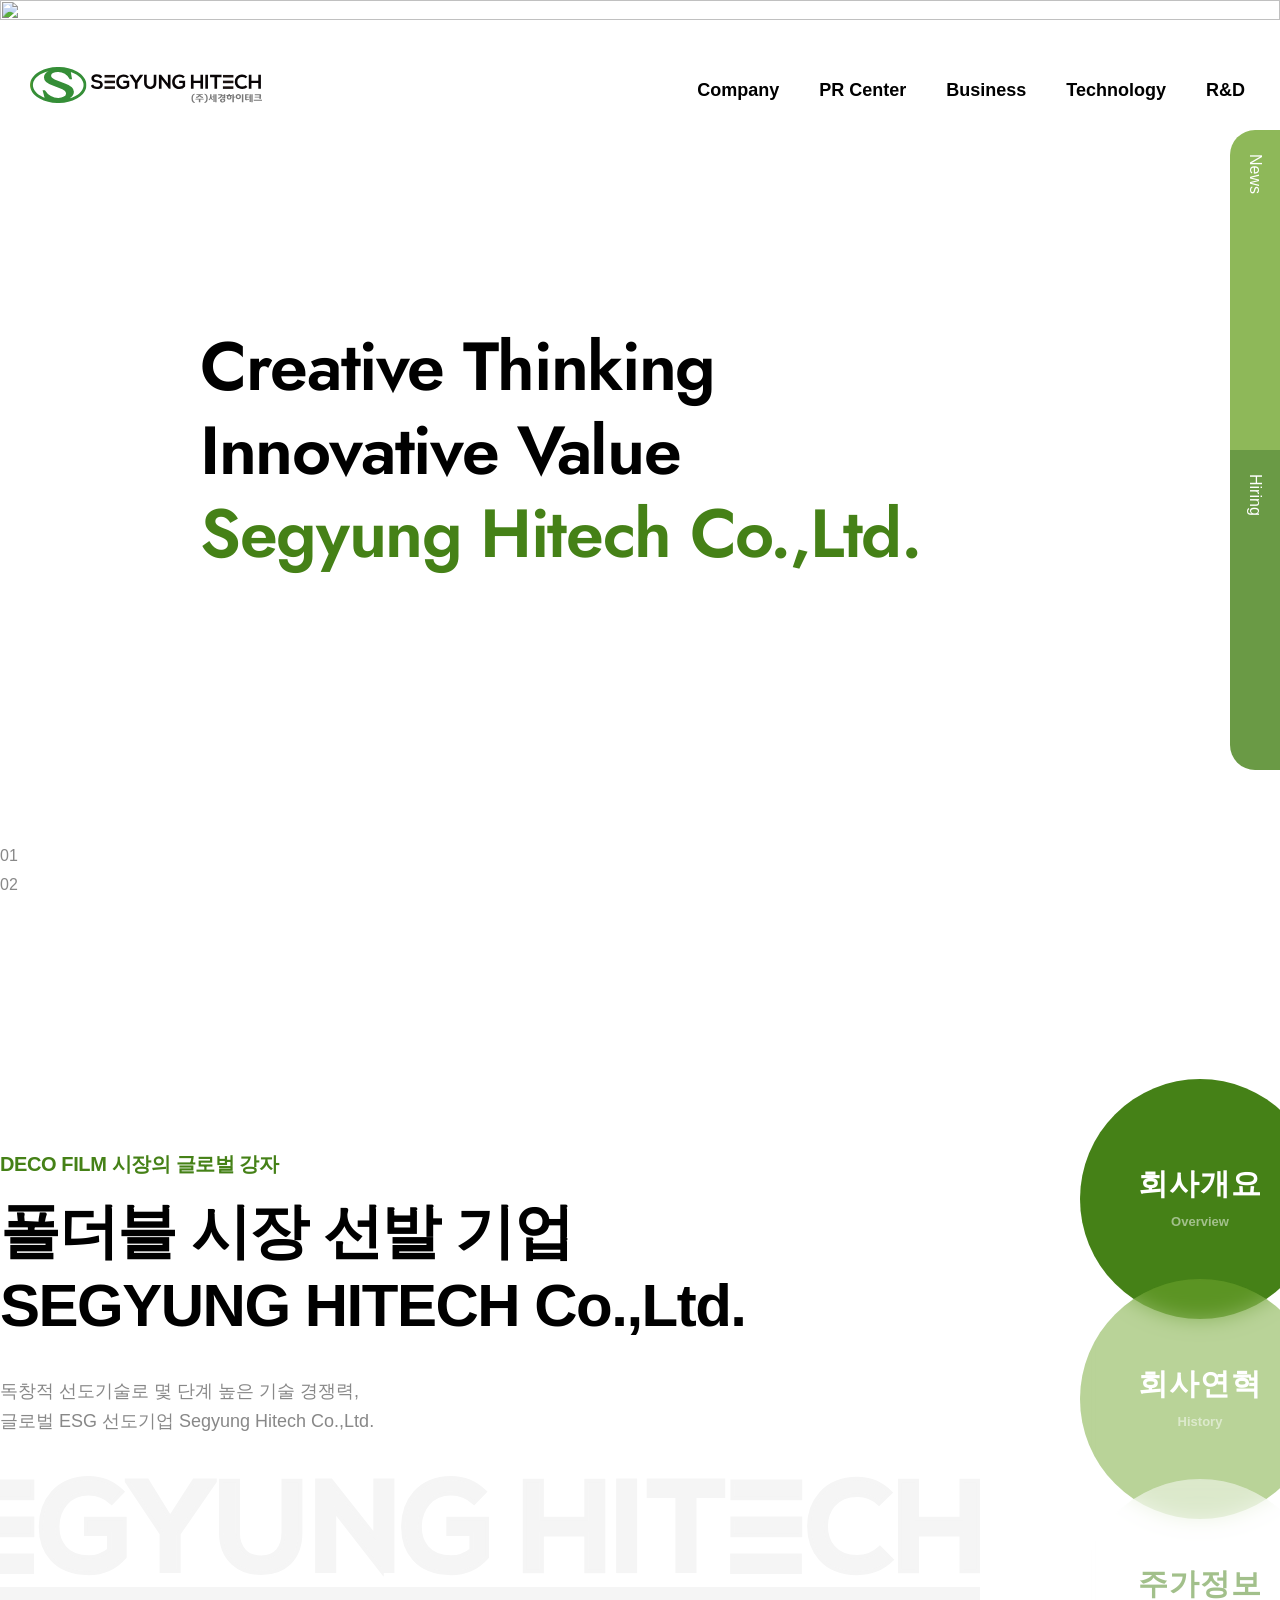
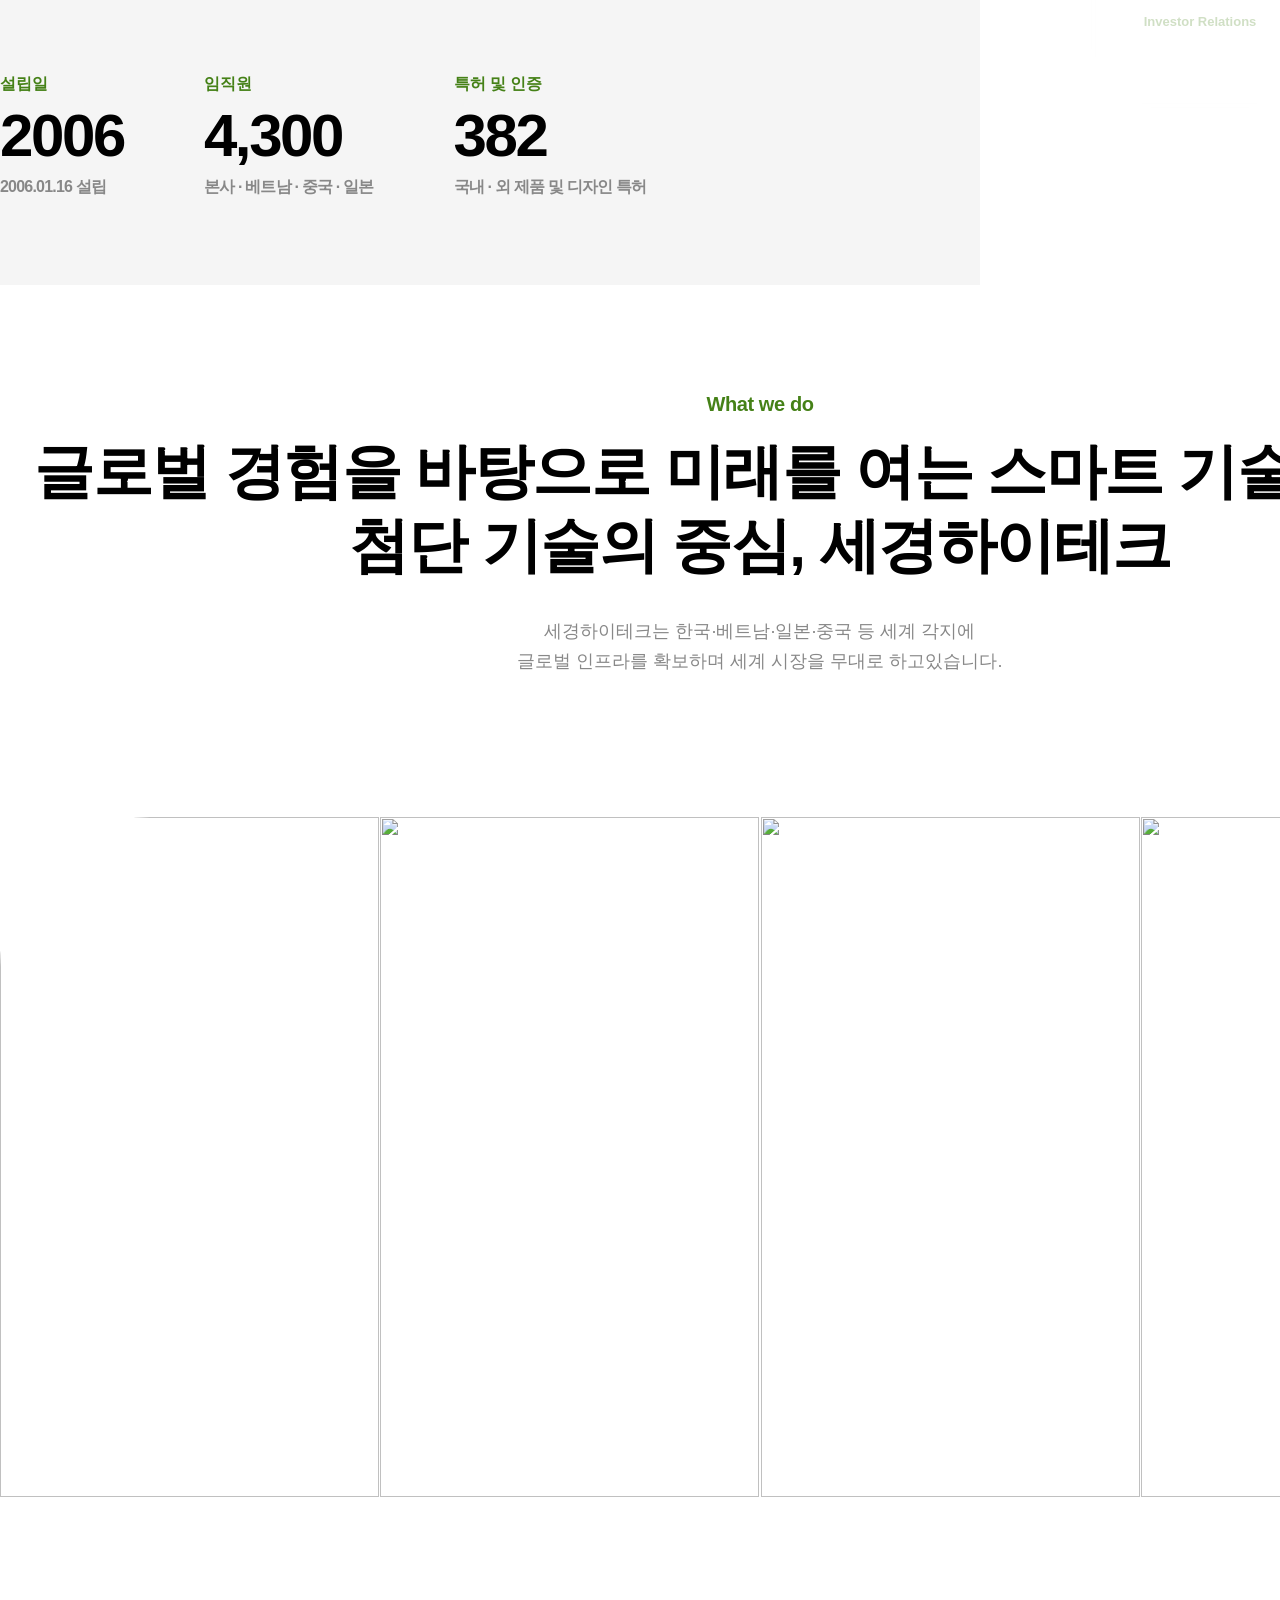
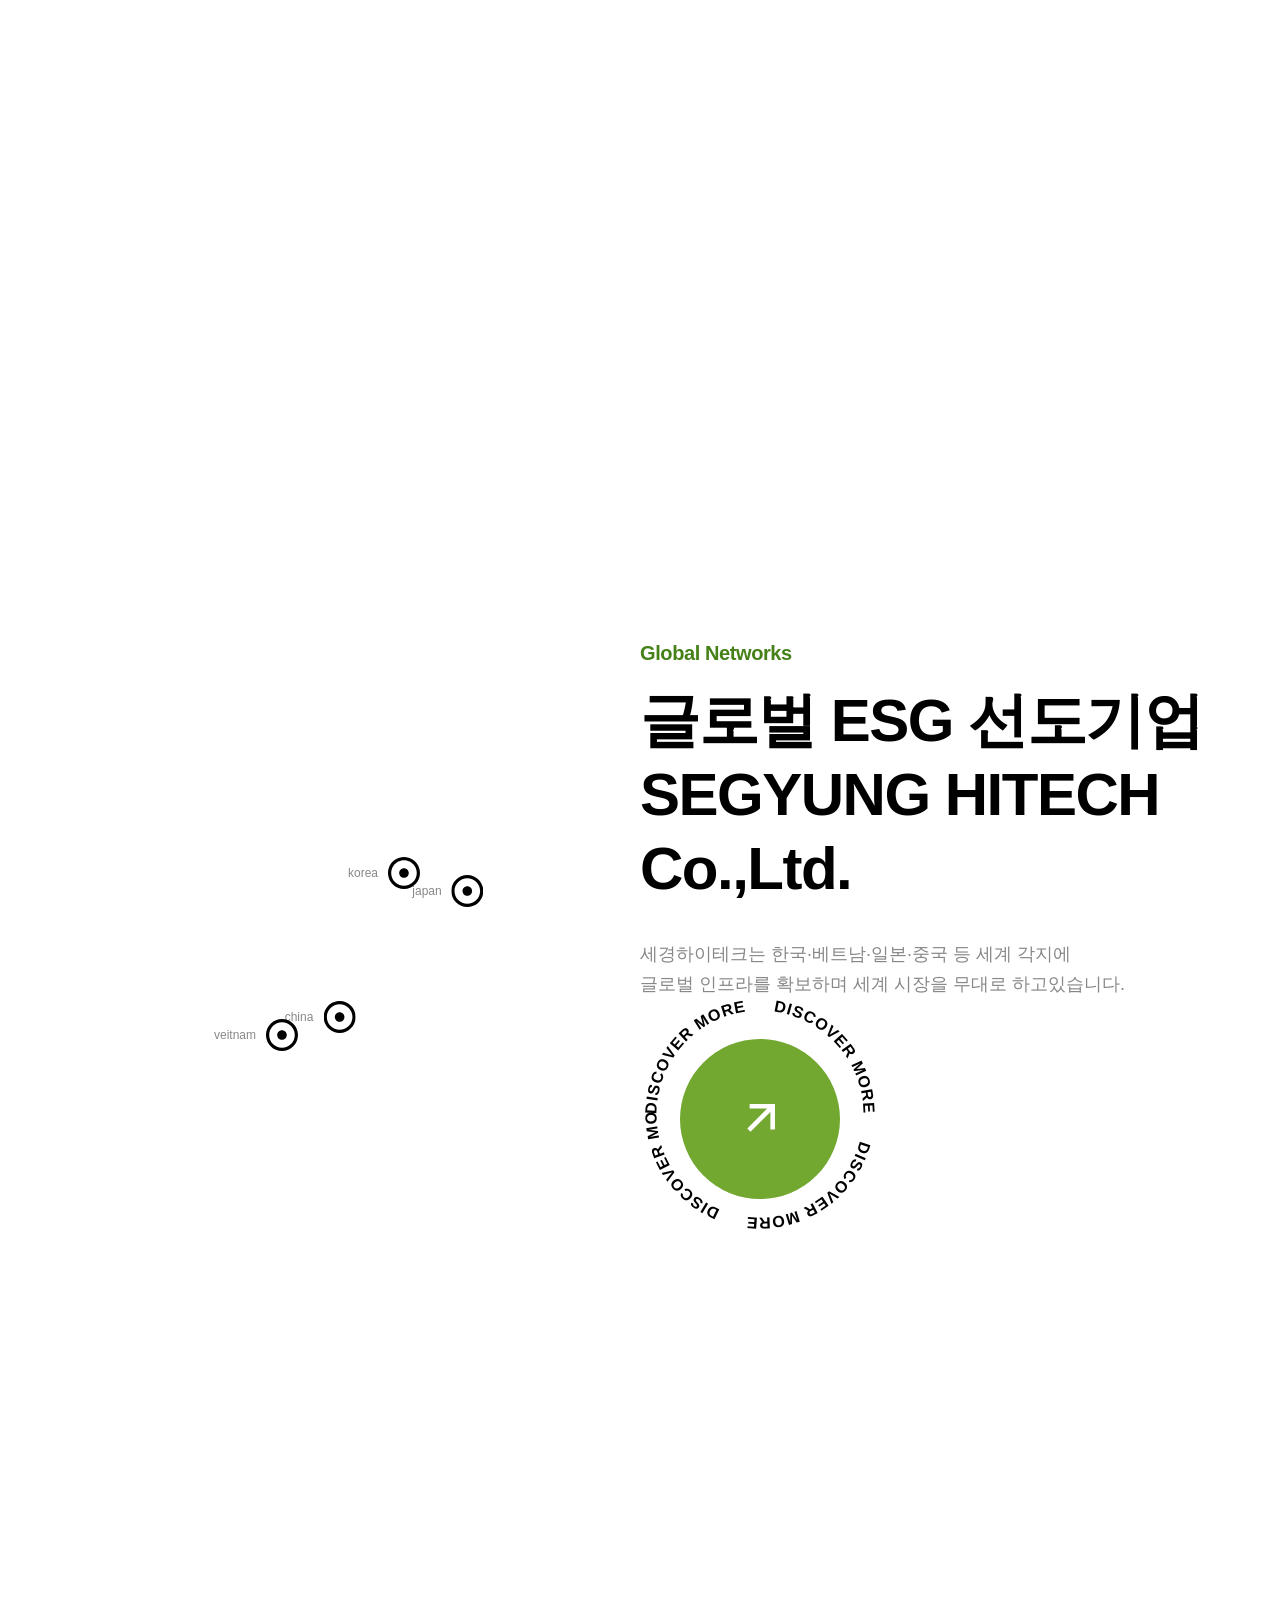
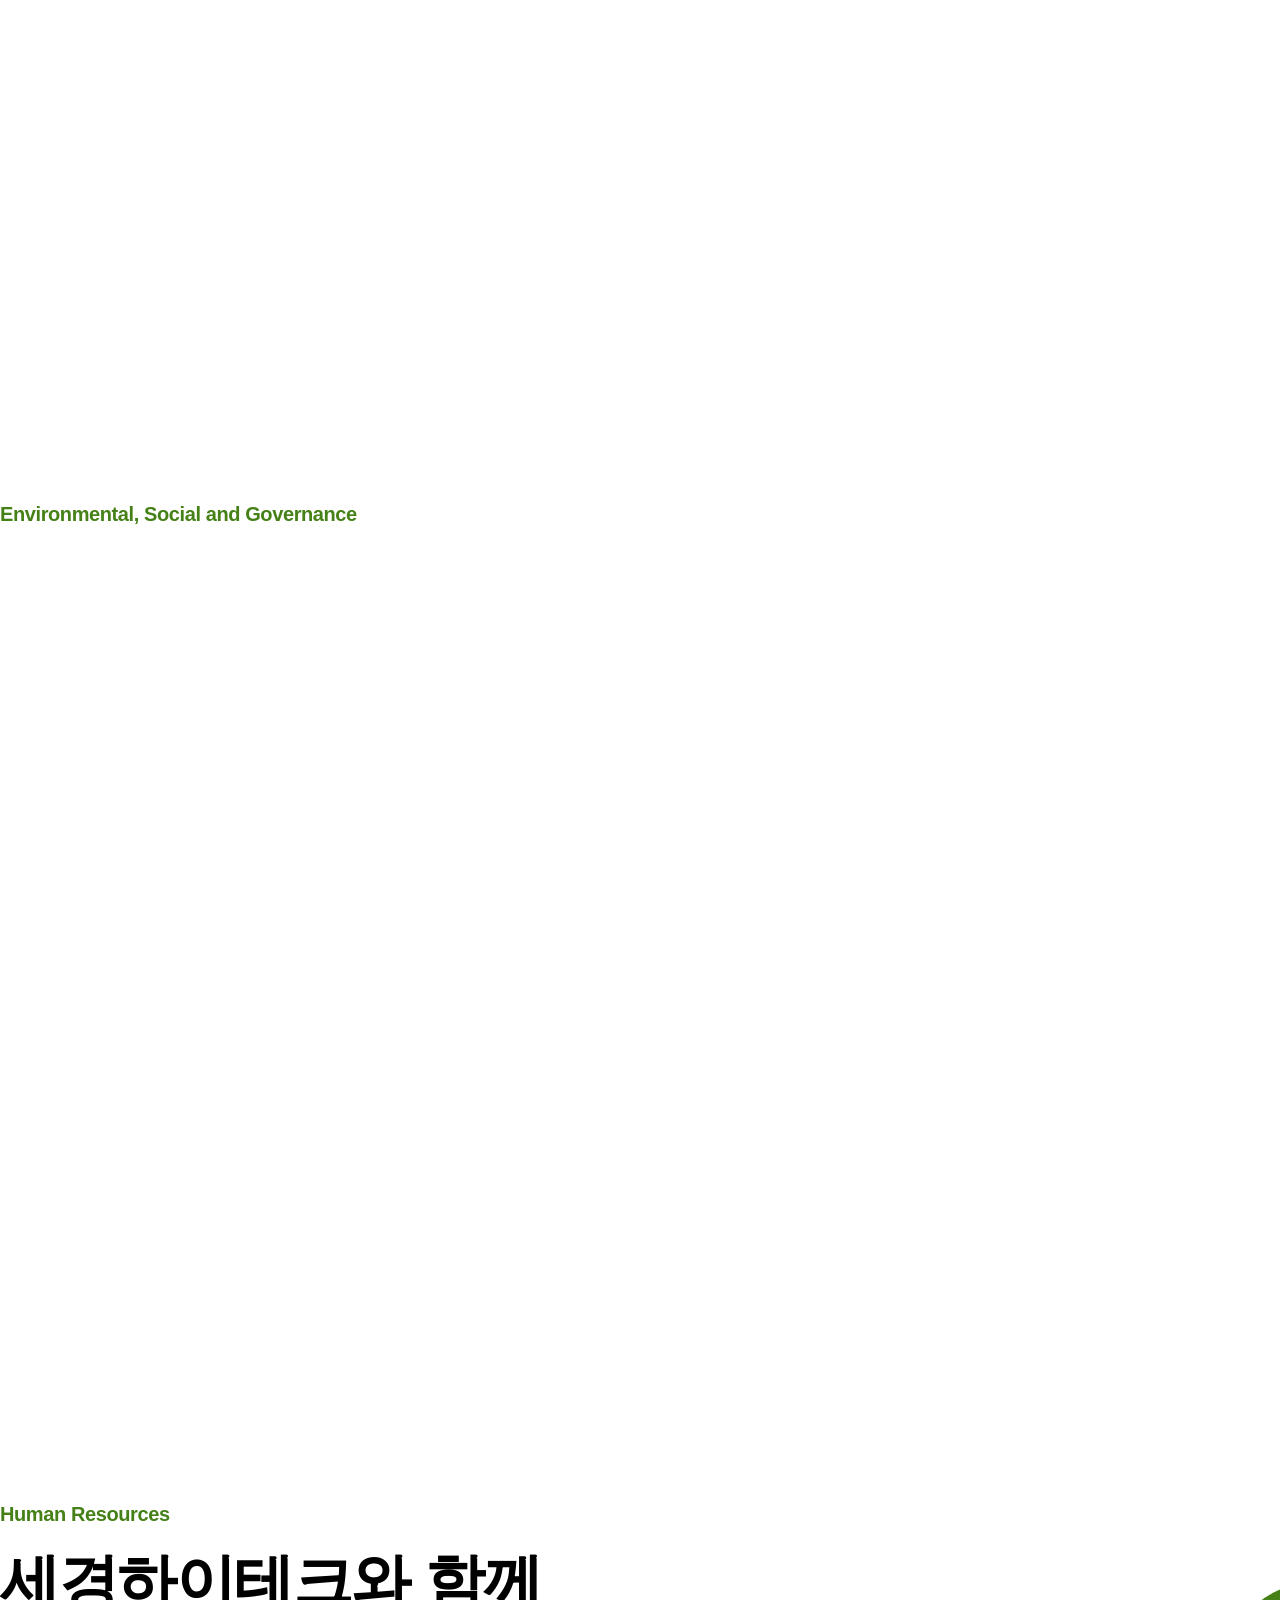
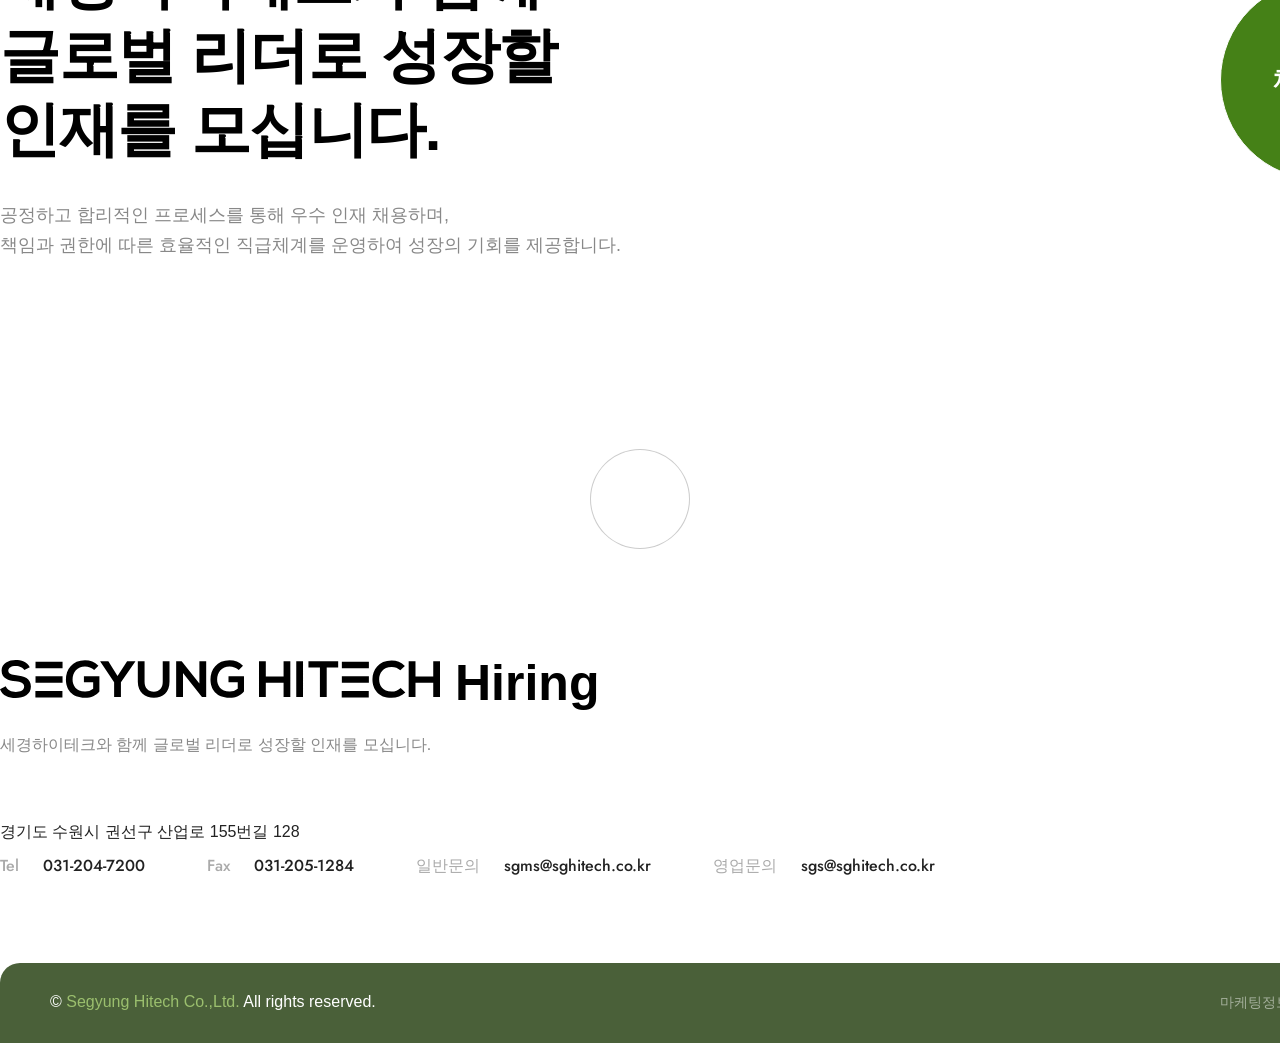
==== commit 997c6c1d: "js진행중" ====
--- a/segyung/index.html
+++ b/segyung/index.html
@@ -9,7 +9,6 @@
     <link rel="stylesheet" href="https://cdn.jsdelivr.net/npm/swiper@11/swiper-bundle.min.css" />
 
     <link rel="stylesheet" href="./css/reset.css" />
-    <link rel="stylesheet" href="./css/common.css" />
     <link rel="stylesheet" href="./css/style.css" />
 
     <!-- js -->
@@ -19,7 +18,6 @@
     <script src="https://cdn.jsdelivr.net/npm/gsap@3.12.7/dist/ScrollTrigger.min.js"></script>
     <script src="https://cdn.jsdelivr.net/npm/gsap@3.12.7/dist/ScrollToPlugin.min.js"></script>
     <script src="https://unpkg.com/split-type"></script>
-    <script src="path/to/smooth-scroll.polyfills.min.js"></script>
 
     <script src="./js/script.js"></script>
   </head>
@@ -27,6 +25,8 @@
     <div class="cursor"></div>
     <!-- s:header-->
     <header id="header">
+      <div class="header-bg"></div>
+      <div class="header-dim"></div>
       <div class="header-inner">
         <nav>
           <h1 class="logo">
@@ -194,31 +194,104 @@
               </svg>
             </a>
           </h1>
-          <ul class="gnb">
-            <li><a href="#">Company</a></li>
-            <li><a href="#">PR Center</a></li>
-            <li><a href="#">Business</a></li>
-            <li><a href="#">Technology</a></li>
-            <li><a href="#">R&D</a></li>
-            <li><a href="#">HR</a></li>
-            <li><a href="#">IR</a></li>
-            <li><a href="#">Sustainability</a></li>
-          </ul>
-          <div class="util-box">
-            <div class="global">
-              <button type="button" class="global-btn">
-                <i class="hidden">global</i>
-              </button>
-              <ul class="lang-list">
-                <li>korea</li>
-                <li>english</li>
-                <li>chinese</li>
+          <div class="menu">
+            <div class="gnb">
+              <div class="header-on-icon"></div>
+              <ul class="gnb-list">
+                <li>
+                  <a href="#">Company</a>
+                  <ul class="sub-menu sub-menu1">
+                    <li><a href="#">회사개요</a></li>
+                    <li><a href="#">연혁</a></li>
+                    <li><a href="#">경영이념</a></li>
+                    <li><a href="#">사업장안내</a></li>
+                  </ul>
+                </li>
+                <li>
+                  <a href="#">PR Center</a>
+                  <ul class="sub-menu sub-menu2">
+                    <li><a href="#">언론보도</a></li>
+                    <li><a href="#">SG news</a></li>
+                    <li><a href="#">홍보영상</a></li>
+                    <li><a href="#">공지사항</a></li>
+                  </ul>
+                </li>
+                <li>
+                  <a href="#">Business</a>
+                  <ul class="sub-menu sub-menu3">
+                    <li><a href="#">Foldable</a></li>
+                    <li><a href="#">Deco</a></li>
+                    <li><a href="#">Converting</a></li>
+                    <li><a href="#">B2C</a></li>
+                  </ul>
+                </li>
+                <li>
+                  <a href="#">Technology</a>
+                  <ul class="sub-menu sub-menu4">
+                    <li><a href="#">재료 개발</a></li>
+                    <li><a href="#">소재 개발</a></li>
+                    <li><a href="#">디자인 기획</a></li>
+                    <li><a href="#">Pattern 설계 기술</a></li>
+                    <li><a href="#">Lamination</a></li>
+                    <li><a href="#">Coating 기술</a></li>
+                    <li><a href="#">증착 기술</a></li>
+                    <li><a href="#">인쇄 기술</a></li>
+                    <li><a href="#">금형 설계 제작 기술</a></li>
+                    <li><a href="#">정밀 가공</a></li>
+                  </ul>
+                </li>
+                <li>
+                  <a href="#">R&D</a>
+                  <ul class="sub-menu sub-menu5">
+                    <li><a href="#">R&D 소재</a></li>
+                    <li><a href="#">보유특허</a></li>
+                  </ul>
+                </li>
+                <li>
+                  <a href="#">HR</a>
+                  <ul class="sub-menu sub-menu6">
+                    <li><a href="#">인재상</a></li>
+                    <li><a href="#">인사제도</a></li>
+                    <li><a href="#">채용공고</a></li>
+                    <li><a href="#">지원서 수정</a></li>
+                    <li><a href="#">결과확인</a></li>
+                  </ul>
+                </li>
+                <li>
+                  <a href="#">IR</a>
+                  <ul class="sub-menu sub-menu7">
+                    <li><a href="#">IR 공고</a></li>
+                    <li><a href="#">재무 정보</a></li>
+                    <li><a href="#">주가 정보</a></li>
+                    <li><a href="#">공시 정보</a></li>
+                  </ul>
+                </li>
+                <li>
+                  <a href="#">Sustainability</a>
+                  <ul class="sub-menu sub-menu8">
+                    <li><a href="#">ESG 경영</a></li>
+                    <li><a href="#">ESG 전략</a></li>
+                    <li><a href="#">ESG 정보공개</a></li>
+                  </ul>
+                </li>
               </ul>
             </div>
-            <div class="hamburger-btn">
-              <span></span>
-              <span></span>
-              <span></span>
+            <div class="util-box">
+              <div class="global">
+                <button type="button" class="global-btn">
+                  <i class="hidden">global</i>
+                </button>
+                <ul class="lang-list">
+                  <li>korea</li>
+                  <li>english</li>
+                  <li>chinese</li>
+                </ul>
+              </div>
+              <div class="hamburger-btn">
+                <span></span>
+                <span></span>
+                <span></span>
+              </div>
             </div>
           </div>
         </nav>
@@ -243,9 +316,9 @@
                   <div class="visual-con-area">
                     <div class="visual-text-box">
                       <h2 class="hidden">main visual</h2>
-                      <p>Creative Thinking</p>
+                      <p class="move-left">Creative Thinking</p>
                       <p class="move-right">Innovative Value</p>
-                      <p>Segyung Hitech Co.,Ltd.</p>
+                      <p class="move-left">Segyung Hitech Co.,Ltd.</p>
                     </div>
                   </div>
                 </div>
@@ -259,9 +332,9 @@
                     <div class="visual-con-area">
                       <div class="visual-text-box">
                         <h2 class="hidden">main visual</h2>
-                        <p>미래를 여는 기술,</p>
+                        <p class="move-left">미래를 여는 기술,</p>
                         <p class="move-right">세경하이테크의</p>
-                        <p>CMFP Design Innovation</p>
+                        <p class="move-left">CMFP Design Innovation</p>
                       </div>
                     </div>
                   </div>
@@ -308,19 +381,19 @@
             </div>
             <div class="info-circle">
               <div class="info-link">
-                <a href="" class="circle">
+                <a href="#" class="circle">
                   <p>회사개요</p>
                   <p>Overview</p>
                 </a>
               </div>
               <div class="info-link">
-                <a href="" class="circle">
+                <a href="#" class="circle">
                   <p>회사연혁</p>
                   <p>History</p>
                 </a>
               </div>
               <div class="info-link">
-                <a href="" class="circle">
+                <a href="#" class="circle">
                   <p>주가정보</p>
                   <p>Investor Relations</p>
                 </a>
@@ -338,7 +411,7 @@
                 <li>
                   <dl>
                     <dt>임직원</dt>
-                    <dd>4300</dd>
+                    <dd>4,300</dd>
                     <dd>본사 · 베트남 · 중국 · 일본</dd>
                   </dl>
                 </li>
--- a/segyung/css/style.css
+++ b/segyung/css/style.css
@@ -1 +1,977 @@
-@charset 'utf-8';
+@charset "utf-8";
+
+@import url('https://fastly.jsdelivr.net/gh/wanteddev/wanted-sans@v1.0.1/packages/wanted-sans/fonts/webfonts/variable/split/WantedSansVariable.min.css');
+@import url('https://fonts.googleapis.com/css2?family=Jost:ital,wght@0,100..900;1,100..900&display=swap');
+@import url('https://fonts.googleapis.com/css2?family=Nanum+Gothic&display=swap');
+
+* {
+  margin: 0;
+  padding: 0;
+  box-sizing: border-box;
+}
+
+a {
+  text-decoration: none;
+  color: inherit;
+}
+
+a:hover {
+  text-decoration: none;
+  color: inherit;
+}
+
+:root {
+  --main-color: #458117;
+  --sub-color: #72a730;
+  --gray-color: #f5f5f5;
+  --text-color: #888;
+  --title-color: #000;
+  font-size: 62.5%;
+}
+
+::selection {
+  background: var(--main-color);
+  color: #fff;
+}
+
+img {
+  width: 100%;
+  height: 100%;
+  object-fit: cover;
+  vertical-align: top;
+}
+
+hr,
+.hidden {
+  position: absolute;
+  width: 1px;
+  height: 1px;
+  margin: -1px;
+  clip: rect(0, 0, 0, 0);
+  overflow: hidden;
+}
+
+body {
+  font: 1.6rem/1.81 'Wanted Sans Variable', sans-serif;
+  color: var(--text-color);
+  word-break: keep-all;
+  overflow-x: hidden;
+}
+
+#header {
+  position: fixed;
+  top: 0;
+  left: 0;
+  width: 100%;
+  z-index: 11;
+}
+
+#header .logo {
+  position: relative;
+}
+
+.header-dim {
+  position: fixed;
+  inset: 0;
+  background: rgba(0, 0, 0, 0.5);
+  z-index: -1;
+  display: none;
+}
+
+#header.active {
+  color: #000;
+}
+
+.header-bg {
+  content: '';
+  display: block;
+  position: absolute;
+  top: 0;
+  left: 0;
+  width: 100%;
+  height: 61.7rem;
+  background: #fff;
+  border-bottom: 1px solid rgba(0, 0, 0, 0.2);
+  display: none;
+}
+
+.header-inner {
+  width: 178rem;
+  margin: 4rem auto;
+  padding: 0 3rem;
+}
+
+.header-inner nav {
+  display: flex;
+  justify-content: space-between;
+  align-items: center;
+}
+
+.menu {
+  display: flex;
+  justify-content: end;
+  align-items: center;
+
+  gap: 3rem;
+}
+
+.header-on-icon {
+  width: 1rem;
+  height: 1rem;
+  border-radius: 50%;
+  background: var(--main-color);
+  display: none;
+  position: absolute;
+}
+
+.gnb-list {
+  display: flex;
+  justify-content: space-between;
+  align-items: center;
+}
+
+.gnb-list > li {
+  position: relative;
+  transition: 0.4s;
+}
+
+.gnb-list > li > a {
+  display: flex;
+  justify-content: start;
+  align-items: center;
+  height: 10rem;
+  padding-right: 4rem;
+  /* border: 1px solid #000; */
+
+  font-weight: 700;
+  font-size: 1.8rem;
+  color: var(--title-color);
+}
+
+#header.active .gnb-list > li {
+  padding-right: 4rem;
+}
+
+.sub-menu {
+  position: absolute;
+  display: block;
+  padding: 1.5rem 0;
+
+  display: none;
+}
+
+.sub-menu a {
+  display: block;
+  font-size: 1.5rem;
+  line-height: 1.3;
+  letter-spacing: -0.05em;
+  color: #333;
+  text-align-last: left;
+  padding: 1rem 0;
+}
+
+.util-box {
+  display: flex;
+  justify-content: center;
+  align-items: center;
+  gap: 5rem;
+
+  position: relative;
+}
+
+.global-btn {
+  width: 100%;
+  cursor: pointer;
+  background: transparent;
+  display: flex;
+  justify-content: center;
+  align-items: center;
+}
+
+.global-btn::after {
+  content: '';
+  display: block;
+  width: 4.4rem;
+  height: 4rem;
+  background: url(../img/global.svg) no-repeat 50% / 50%;
+  margin: 0 auto;
+}
+
+.lang-list {
+  padding: 0.5rem 1rem;
+  font-size: 1.2rem;
+  line-height: 1.3;
+  color: #333;
+  text-align: center;
+  text-transform: uppercase;
+  display: none;
+}
+
+.hamburger-btn {
+  display: flex;
+  width: 6rem;
+  height: 2.4rem;
+  cursor: pointer;
+  position: relative;
+}
+
+.hamburger-btn span:nth-child(1) {
+  display: block;
+  width: 3rem;
+  height: 3px;
+  background: var(--main-color);
+  position: absolute;
+  top: 2.5px;
+  right: 0;
+}
+
+.hamburger-btn span:nth-child(2) {
+  display: block;
+  width: 100%;
+  height: 3px;
+  background: var(--title-color);
+  position: absolute;
+  top: 50%;
+  left: 0;
+  right: 0;
+  transform: translateY(-50%);
+}
+
+.hamburger-btn span:nth-child(3) {
+  display: block;
+  width: 3rem;
+  height: 3px;
+  background: var(--title-color);
+  position: absolute;
+  bottom: 2.5px;
+  left: 0;
+}
+
+.main-visual-slide {
+  position: relative;
+  width: 100%;
+  height: 100vh;
+}
+
+.visual-text-box {
+  position: absolute;
+  top: 50%;
+  left: 20rem;
+  transform: translateY(-50%);
+}
+
+.visual-text-box p {
+  font-family: 'Jost', sans-serif;
+  font-weight: 600;
+  font-size: 6.8rem;
+  line-height: 1.23;
+  color: var(--title-color);
+  letter-spacing: -1.36px;
+}
+
+.visual-text-box p:last-child {
+  color: var(--main-color);
+}
+
+.visual-bg {
+  width: 100%;
+  height: 100%;
+  background: url(https://sghitech.co.kr/images/main/main_visual_02.jpg) no-repeat 0 0 / cover;
+  position: relative;
+  inset: 0;
+  display: flex;
+  justify-content: center;
+  align-items: center;
+}
+
+.visual-inner {
+  position: absolute;
+  top: 0;
+  left: 0;
+  width: 100%;
+  height: 100%;
+}
+
+.visual-inner .visual-item {
+  position: relative;
+  top: 0;
+  left: 0;
+  width: 50%;
+  height: 100%;
+  display: flex;
+  justify-content: center;
+  align-items: center;
+}
+
+.visual-inner .visual-con-area {
+  position: absolute;
+  top: 0;
+  right: 0;
+  width: 50%;
+  height: 100%;
+}
+
+.nom-count {
+  position: absolute;
+  bottom: 0;
+  left: 0;
+}
+
+.global-reader {
+  height: 100vh;
+}
+
+.global-reader-inner {
+  position: relative;
+  width: 132rem;
+  margin: 0 auto;
+  /* background: #ff5; */
+  padding-top: 22rem;
+}
+
+.text-area strong {
+  font-size: 2rem;
+  font-weight: 600;
+  letter-spacing: -0.4px;
+  line-height: 3rem;
+  color: var(--main-color);
+}
+
+.text-area h3 {
+  margin-top: 1.44rem;
+  font-weight: 700;
+  font-size: 60px;
+  line-height: 1.23;
+  letter-spacing: -1.5px;
+  color: #000;
+}
+
+.text-area p {
+  margin-top: 3.4rem;
+  font-size: 1.8rem;
+  line-height: 1.66;
+}
+
+.info-link {
+  width: 24rem;
+  height: 24rem;
+  border-radius: 50%;
+  position: absolute;
+  right: 0;
+  display: flex;
+  justify-content: center;
+  align-items: center;
+  text-align: center;
+  gap: 1rem;
+  backdrop-filter: blur(10px);
+  z-index: 1;
+}
+
+.info-link:nth-child(1) {
+  top: 15rem;
+  background: rgb(69, 129, 23);
+}
+
+.info-link:nth-child(2) {
+  top: 35rem;
+  background-color: var(--sub-color);
+  opacity: 0.5;
+}
+
+.info-link:nth-child(3) {
+  top: 55rem;
+  background: #fff;
+  opacity: 0.5;
+}
+
+.info-link .circle {
+  font-weight: 600;
+  font-size: 3rem;
+  line-height: 1.2;
+  letter-spacing: 0.8px;
+  color: #fff;
+}
+
+.info-link:nth-child(3) .circle {
+  color: var(--main-color);
+}
+
+.info-link p + p {
+  margin-top: 1rem;
+  font-size: 1.3rem;
+  line-height: 1.5;
+  letter-spacing: 0;
+  opacity: 0.5;
+}
+
+.info-con {
+  position: relative;
+  margin-top: 15rem;
+  bottom: 0;
+  right: 15rem;
+  width: calc(100vw - 15rem);
+  height: 29.8rem;
+  background: var(--gray-color);
+  display: flex;
+  justify-content: start;
+  align-items: center;
+  border-radius: 15rem 0 0 15rem;
+}
+
+.info-con .info-logo {
+  position: absolute;
+  top: 0%;
+  right: 0;
+  transform: translateY(-100%);
+}
+
+.info-list {
+  position: absolute;
+  top: 50%;
+  left: 15rem;
+  display: flex;
+  justify-content: start;
+  align-items: center;
+  gap: 8rem;
+  transform: translateY(-50%);
+}
+
+.info-list dl {
+  display: flex;
+  flex-direction: column;
+}
+
+.info-list dt {
+  font-size: 1.6rem;
+  font-weight: 600;
+  line-height: 1.5;
+  color: var(--main-color);
+}
+
+.info-list dd {
+  font-weight: 700;
+  font-size: 6rem;
+  line-height: 1.33;
+  letter-spacing: -2.4px;
+  color: var(--title-color);
+}
+
+.info-list dd + dd {
+  font-size: 1.6rem;
+  line-height: 1.5;
+  letter-spacing: -0.8px;
+  color: var(--text-color);
+}
+
+.what-we-do {
+  width: 100%;
+  height: 147rem;
+  padding: 16rem 0;
+}
+
+.we-do-inner {
+  width: 152rem;
+  margin: 0 auto;
+}
+
+.what-we-do .text-area {
+  margin: 0 auto;
+  text-align: center;
+}
+
+.main-prd-img {
+  margin-top: 14rem;
+  position: relative;
+  width: 100%;
+  height: 78rem;
+}
+
+.prd-img-wrap {
+  position: absolute;
+  width: 100%;
+  height: 100%;
+  display: flex;
+  justify-content: space-between;
+  overflow: hidden;
+}
+
+.prd-img-box {
+  width: calc(25% - 1px);
+  height: calc(100% - 10rem);
+  position: relative;
+}
+
+.prd-img-box:first-child {
+  border-radius: 15rem 0 0 0;
+  overflow: hidden;
+}
+
+.prd-img-box:last-child {
+  border-radius: 0 0 15rem 0;
+  overflow: hidden;
+}
+
+.prd-img-box dl {
+  position: absolute;
+  bottom: 6rem;
+  left: 50%;
+  transform: translateX(-50%);
+  width: 70%;
+  color: #fff;
+}
+
+.prd-img-box dl dt {
+  font-weight: 500;
+  font-size: 4.8rem;
+  line-height: 1.3;
+  letter-spacing: -0.96px;
+}
+
+.prd-img-box dl dd {
+  font-size: 1.5rem;
+  font-weight: 200;
+  letter-spacing: -0.3px;
+  line-height: 1.73;
+  margin-top: 2rem;
+}
+
+.global-networks {
+  padding: 10rem 0;
+  height: 200vh;
+  position: relative;
+}
+
+.global-networks .bg {
+  width: 100%;
+  height: 100%;
+  background: url(https://sghitech.co.kr/images/main/main_global_bg.png) no-repeat 45% 50%;
+}
+
+.city {
+  position: absolute;
+  top: 50%;
+  left: 50%;
+  transform: translate(-50%, -50%);
+  display: flex;
+  justify-content: center;
+  align-items: center;
+  gap: 1rem;
+
+  font-size: 1.2rem;
+  line-height: 1;
+}
+
+.city::after {
+  content: '';
+  display: flex;
+  justify-content: center;
+  align-items: center;
+  width: 32px;
+  height: 32px;
+  background: url(../img/pin.svg) no-repeat 0 0 / contain;
+}
+
+.city-pin1 {
+  top: 43%;
+  left: 30%;
+}
+
+.city-pin2 {
+  top: 44%;
+  left: 35%;
+}
+
+.city-pin3 {
+  top: 51%;
+  left: 25%;
+}
+
+.city-pin4 {
+  top: 52%;
+  left: 20%;
+}
+
+.global-networks-con {
+  /* background: #55f; */
+  position: absolute;
+  top: 40%;
+  right: 0;
+  width: 50%;
+  height: 50%;
+  transform: translateY(-50%);
+}
+
+.global-networks .text-area {
+  position: absolute;
+  top: 50%;
+  left: 0;
+  transform: translateY(-50%);
+}
+
+.point-box {
+  position: absolute;
+  top: 70%;
+  left: 0;
+  width: 24rem;
+  height: 24rem;
+  z-index: 1;
+  cursor: pointer;
+}
+
+.circle-inside {
+  position: absolute;
+  top: 50%;
+  left: 50%;
+  transform: translate(-50%, -50%);
+  width: 16rem;
+  height: 16rem;
+  border-radius: 50%;
+  background: var(--sub-color);
+  display: flex;
+  justify-content: center;
+  align-items: center;
+}
+
+.circle-inside::before {
+  content: '';
+  display: block;
+  width: 3rem;
+  height: 3rem;
+  background: url(../img/pointer.svg) no-repeat 50% / contain;
+}
+
+.circle-outside {
+  position: absolute;
+  top: 50%;
+  left: 50%;
+  transform: translate(-50%, -50%);
+  color: var(--sub-color);
+}
+
+.main-patner-logo {
+  position: absolute;
+  bottom: 20%;
+  left: 0;
+
+  display: flex;
+  justify-content: center;
+  align-items: center;
+  gap: 7.5rem;
+  flex-direction: column;
+  overflow: hidden;
+}
+
+.flow-item {
+  display: flex;
+  justify-content: center;
+  align-items: center;
+  gap: 10rem;
+  display: none;
+}
+
+@keyframes maqee {
+}
+
+.esg {
+  padding: 0;
+  margin: 0;
+  width: 100%;
+  height: 100vh;
+  background: url(https://sghitech.co.kr/images/main/main_esg_bg.jpg) no-repeat 0 0 / cover;
+}
+
+.esg-inner {
+  width: 152rem;
+  margin: 0 auto;
+  position: relative;
+  /* border: 1px solid #000; */
+  height: 100%;
+  padding: 20rem 0;
+  display: flex;
+  flex-direction: column;
+  gap: 8rem;
+}
+
+.esg-inner .text-area {
+  width: 100%;
+  text-wrap: none;
+}
+
+.esg-inner .text-area p {
+  color: #fff;
+  opacity: 0.6;
+}
+
+.esg-inner .circle {
+  position: relative;
+  display: flex;
+  align-items: center;
+}
+
+.esg-inner .circle li {
+  width: 20rem;
+  aspect-ratio: 1;
+  border-radius: 50%;
+  border: 1px solid #fff;
+  color: #fff;
+
+  display: flex;
+  justify-content: center;
+  align-items: center;
+  font-size: 2.4rem;
+  font-weight: 600;
+  line-height: 1.3;
+  letter-spacing: -0.48px;
+}
+
+.recruit {
+  background: url(https://sghitech.co.kr/images/main/main_recruit_bg.jpg) no-repeat 0 0 / cover;
+  width: 100%;
+  height: 100vh;
+}
+
+.recruit-inner {
+  width: 142rem;
+  margin: 0 auto;
+  padding: 30rem 0;
+
+  display: flex;
+  justify-content: space-between;
+  align-items: center;
+}
+
+.recruit-inner .circle {
+  width: 60rem;
+  display: flex;
+  justify-content: center;
+  align-items: center;
+}
+
+.recruit-inner .circle li {
+  width: 20rem;
+  aspect-ratio: 1;
+  border-radius: 50%;
+
+  display: flex;
+  justify-content: center;
+  align-items: center;
+
+  color: #fff;
+  border: 1px solid #fff;
+
+  font-size: 2.4rem;
+  font-weight: 600;
+  line-height: 1.3;
+  letter-spacing: -0.48px;
+}
+
+.recruit-inner .circle li:last-child {
+  background: var(--main-color);
+}
+
+.recruit-inner .circle li:hover {
+  backdrop-filter: blur(8px);
+}
+
+aside {
+  position: fixed;
+  top: 50%;
+  right: 0;
+  width: 5rem;
+  height: 64rem;
+  transform: translateY(-50%);
+  z-index: 11;
+}
+
+aside a {
+  display: block;
+  height: 32rem;
+  width: 5rem;
+  padding: 2.4rem 0;
+  opacity: 0.8;
+
+  display: flex;
+  justify-content: space-between;
+  align-items: center;
+
+  color: #fff;
+  writing-mode: vertical-rl;
+  text-transform: capitalize;
+}
+
+aside a:first-child {
+  background: var(--sub-color);
+  border-radius: 2.5rem 0 0 0;
+}
+
+aside a:last-child {
+  background: var(--main-color);
+  border-radius: 0 0 0 2.5rem;
+}
+
+#footer {
+  position: relative;
+  width: 100%;
+}
+
+.btn-top {
+  position: absolute;
+  top: 0;
+  left: 50%;
+  transform: translate(-50%, -50%);
+  z-index: 15;
+  background: transparent;
+  display: block;
+  border: 1px solid rgba(0, 0, 0, 0.2);
+  width: 10rem;
+  height: 10rem;
+  border-radius: 50%;
+  display: flex;
+  justify-content: center;
+  align-items: center;
+  background: #fff;
+}
+
+.foot-inner {
+  width: 152rem;
+  margin: 0 auto;
+  padding-top: 15rem;
+}
+
+.foot-top {
+  display: flex;
+  justify-content: space-between;
+}
+
+.foot-con-left {
+  display: flex;
+  flex-direction: column;
+  justify-content: start;
+  gap: 6rem;
+}
+
+.foot-title {
+  display: flex;
+  justify-content: start;
+  align-items: start;
+  gap: 1.5rem;
+  text-transform: capitalize;
+}
+
+.foot-title strong {
+  font-size: 5rem;
+  line-height: 1.36;
+  color: #000;
+  font-weight: 800;
+}
+
+.foot-logo {
+  /* background: #000; */
+  height: 8.2rem;
+  filter: invert(1);
+  width: 44rem;
+}
+
+.foot-logo svg {
+  width: 44rem;
+  object-fit: contain;
+}
+
+.foot-adress {
+  font-size: 1.6rem;
+  line-height: 1.5;
+  color: #222;
+}
+
+.adress {
+  margin-top: 1rem;
+  display: flex;
+  justify-content: center;
+  align-items: center;
+  gap: 6.2rem;
+}
+
+.adress dl {
+  display: flex;
+  gap: 2.4rem;
+}
+
+.adress dl dt {
+  font-family: 'Jost', sans-serif;
+  font-weight: 500;
+  font-size: 1.6rem;
+  line-height: 1.5;
+  color: #aaa;
+}
+
+.adress dl dd {
+  font-family: 'Jost', sans-serif;
+  font-weight: 500;
+  font-size: 1.6rem;
+  line-height: 1.5;
+  color: rgb(34, 34, 34);
+}
+
+.family-btn {
+  display: block;
+  font-size: 1.7rem;
+  line-height: 6rem;
+  display: flex;
+  justify-content: space-between;
+  align-items: center;
+  padding: 0 2rem;
+  background: var(--gray-color);
+  border-radius: 3rem;
+  cursor: pointer;
+  width: 24rem;
+  height: 6rem;
+  position: relative;
+}
+
+.family-btn::after {
+  content: '';
+  display: block;
+  width: 20px;
+  height: 20px;
+  background: #000;
+}
+
+.foot-bottom {
+  margin-top: 8.5rem;
+  width: 100%;
+  height: 8rem;
+  background: #4a6039;
+  border-radius: 2rem 2rem 0 0;
+
+  display: flex;
+  justify-content: space-between;
+  align-items: center;
+  padding: 0 5rem;
+}
+
+.copyright {
+  color: #fff;
+}
+
+.copyright b {
+  color: #9bbf6e;
+}
+
+.foot-bottom > div {
+  display: flex;
+  justify-content: center;
+  align-items: center;
+  gap: 4rem;
+
+  font-size: 1.4rem;
+  line-height: 1.4;
+  font-weight: 500;
+}
+
+.foot-bottom > div a:first-child {
+  color: rgba(255, 255, 255, 0.5);
+}
+
+.foot-bottom > div a:last-child {
+  color: #fff;
+}
